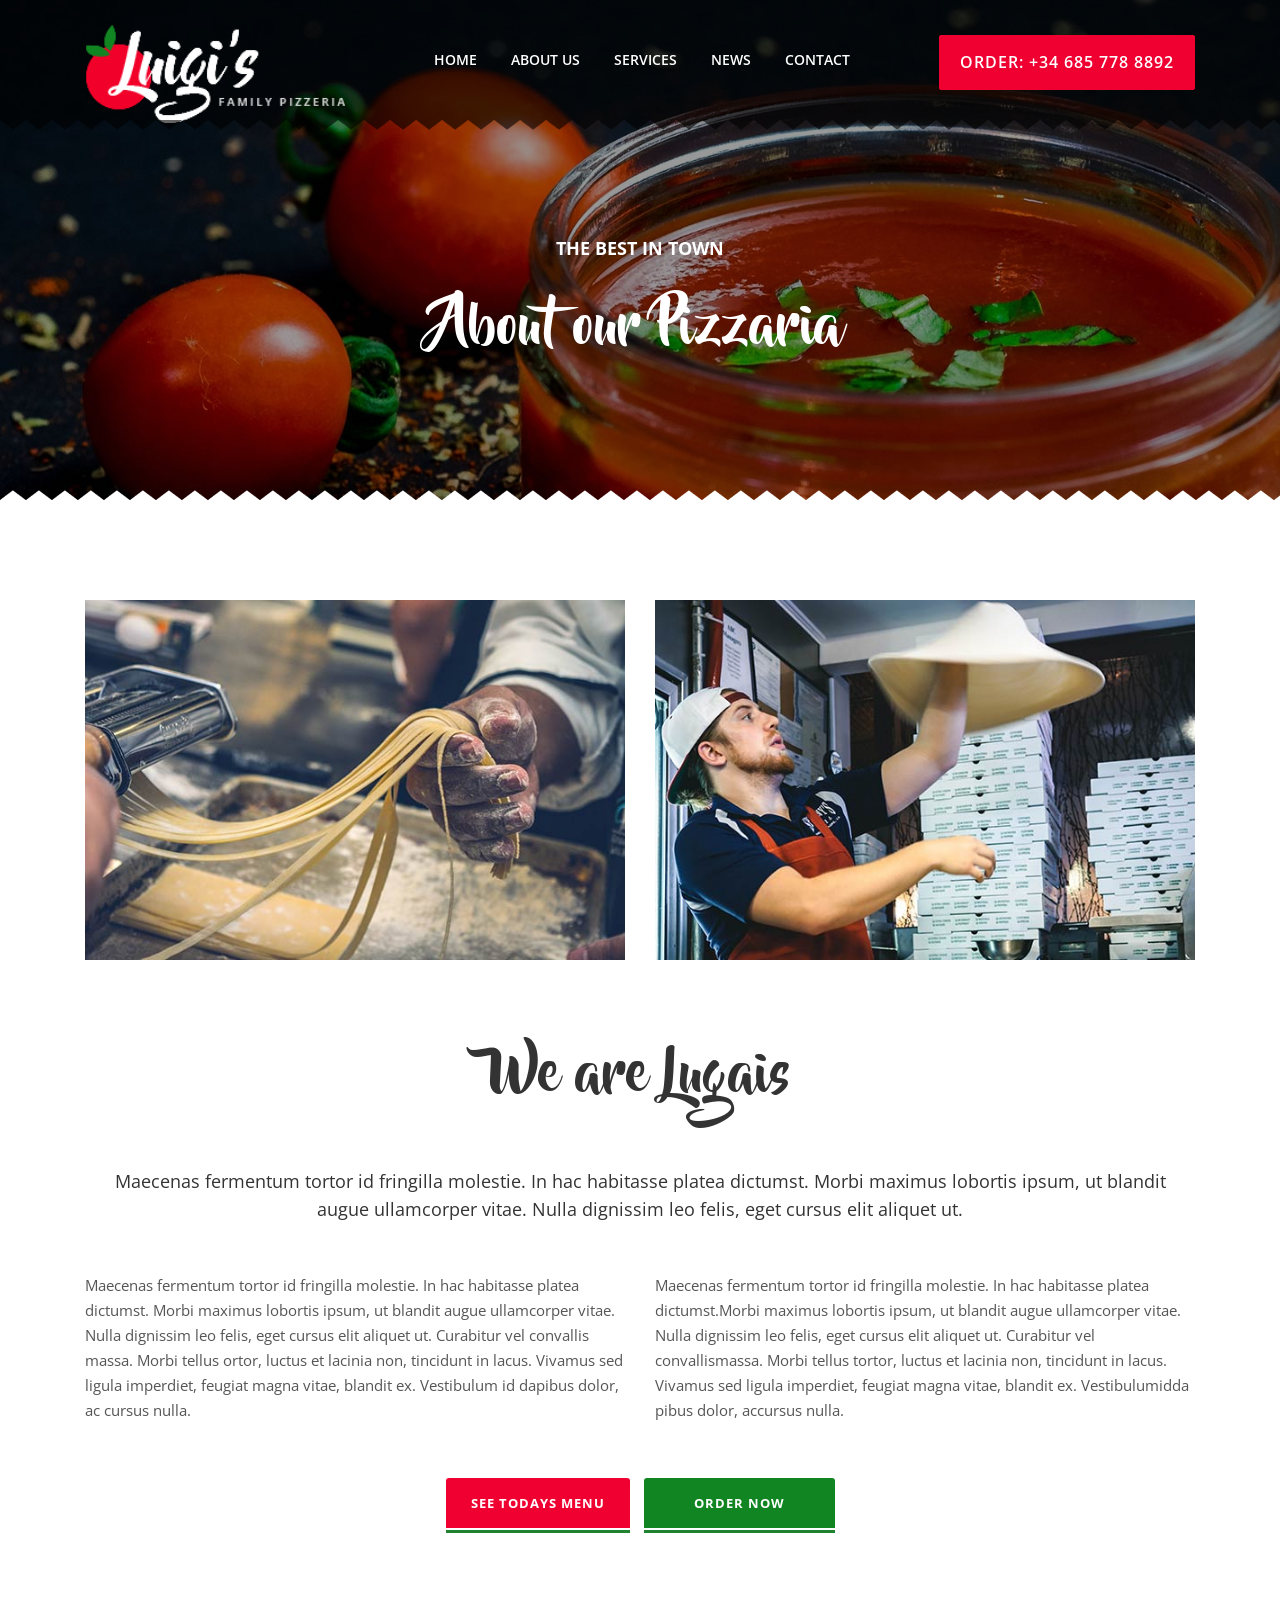
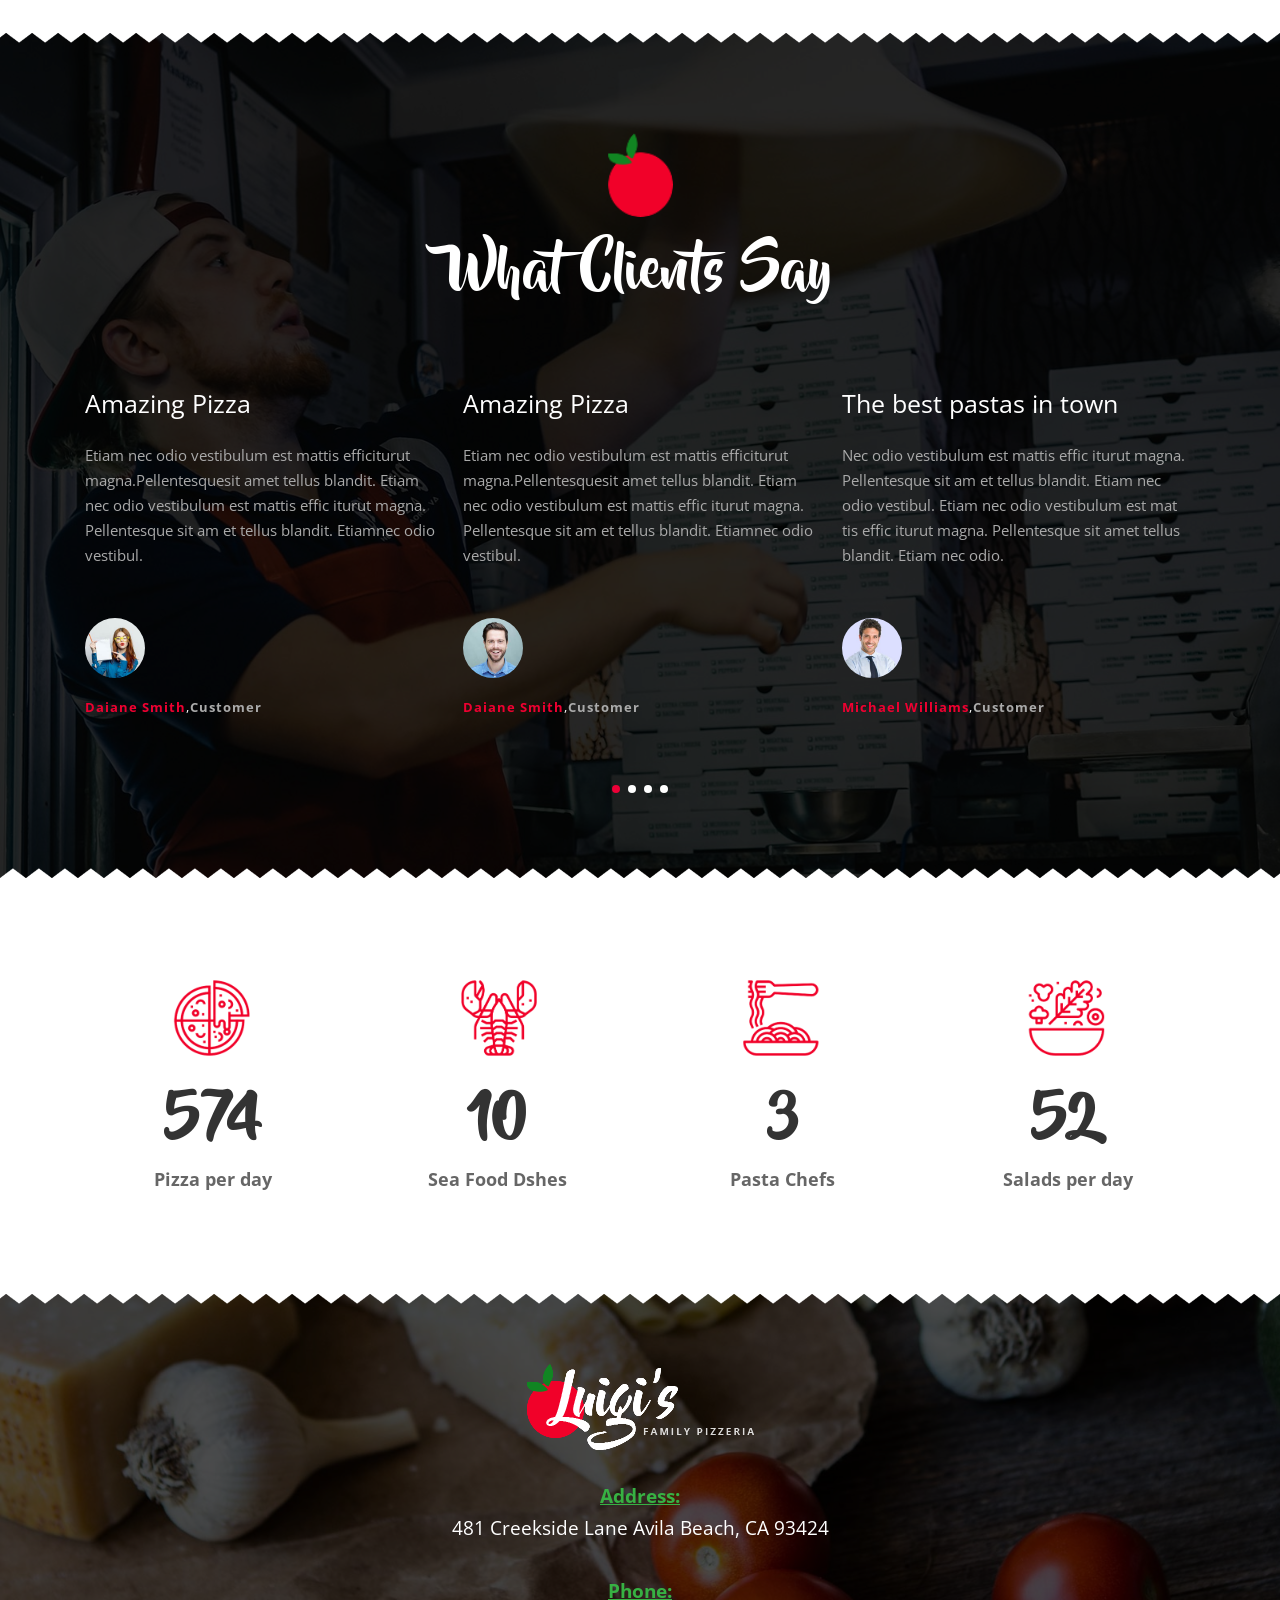
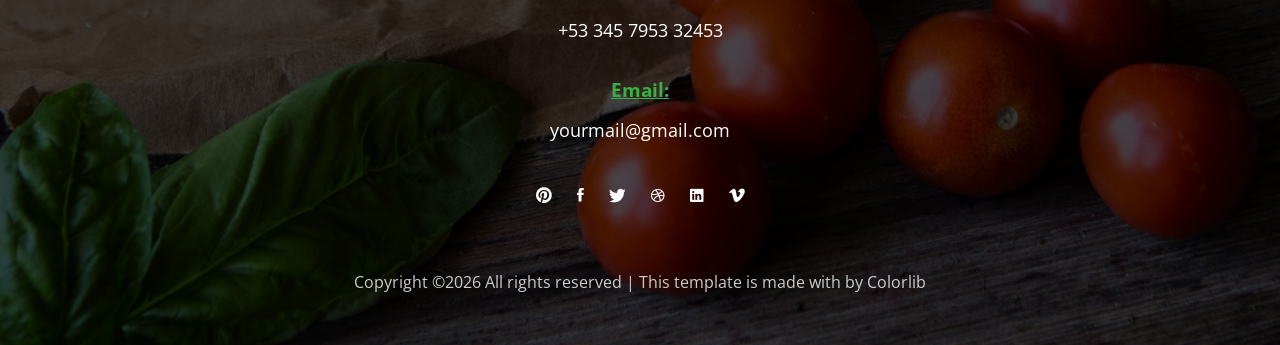
==== 02_about_us.html @ 618c15a7 "commit first commit" ====
<!DOCTYPE html>
<html lang="en">
<head>
        <title>Luigi's</title>
        <meta http-equiv="X-UA-Compatible" content="IE=edge">
        <meta name="viewport" content="width=device-width, initial-scale=1">
        <meta charset="UTF-8">

        <!-- Font -->
        <link href="https://fonts.googleapis.com/css?family=Open+Sans:400,600" rel="stylesheet">
        <link rel="stylesheet" href="fonts/beyond_the_mountains-webfont.css" type="text/css"/>

        <!-- Stylesheets -->
        <link href="plugin-frameworks/bootstrap.min.css" rel="stylesheet">
        <link href="plugin-frameworks/swiper.css" rel="stylesheet">
        <link href="fonts/ionicons.css" rel="stylesheet">
        <link href="common/styles.css" rel="stylesheet">
</head>
<body>


<header>
        <div class="container">
                <a class="logo" href="#"><img src="images/logo-white.png" alt="Logo"></a>

                <div class="right-area">
                        <h6><a class="plr-20 color-white btn-fill-primary" href="#">ORDER: +34 685 778 8892</a></h6>
                </div><!-- right-area -->

                <a class="menu-nav-icon" data-menu="#main-menu" href="#"><i class="ion-navicon"></i></a>

                <ul class="main-menu font-mountainsre" id="main-menu">
                        <li><a href="index.html">HOME</a></li>
                        <li><a href="02_about_us.html">ABOUT US</a></li>
                        <li><a href="03_menu.html">SERVICES</a></li>
                        <li><a href="04_blog.html">NEWS</a></li>
                        <li><a href="05_contact.html">CONTACT</a></li>
                </ul>

                <div class="clearfix"></div>
        </div><!-- container -->
</header>


<section class="bg-4 h-500x main-slider pos-relative">
        <div class="triangle-up pos-bottom"></div>
        <div class="container h-100">
                <div class="dplay-tbl">
                        <div class="dplay-tbl-cell center-text color-white pt-90">
                                <h5><b>THE BEST IN TOWN</b></h5>
                                <h2 class="mt-30 mb-15">About our Pizzaria</h2>
                        </div><!-- dplay-tbl-cell -->
                </div><!-- dplay-tbl -->
        </div><!-- container -->
</section>


<section class="story-area left-text center-sm-text">
        <div class="container">

                <div class="row">
                        <div class="col-md-6"><img class="mb-30" src="images/about-1-600x400.jpg" alt=""></div>
                        <div class="col-md-6"><img class="mb-30" src="images/about-2-600x400.jpg" alt=""></div>
                        <div class="col-md-12">
                                <div class="mt-50 mt-sm-30 mb-50 mb-sm-30 center-text"> <h2>We are Lugais</h2> </div>

                                <h5 class="center-text mb-50 mb-sm-30 plr-25">Maecenas fermentum tortor id
                                        fringilla molestie. In  hac habitasse platea dictumst. Morbi maximus lobortis
                                        ipsum, ut blandit augue ullamcorper vitae.  Nulla dignissim leo felis, eget
                                        cursus elit aliquet ut.</h5>
                        </div>
                        <div class="col-md-6">
                                <p class="mb-15">Maecenas fermentum tortor id fringilla molestie. In hac habitasse platea dictumst.  Morbi maximus
                                        lobortis ipsum, ut blandit augue ullamcorper vitae. Nulla dignissim leo felis, eget cursus elit aliquet ut. Curabitur vel convallis
                                        massa. Morbi tellus ortor, luctus et lacinia non, tincidunt in lacus.
                                        Vivamus sed ligula imperdiet, feugiat magna vitae, blandit ex. Vestibulum id dapibus dolor, ac cursus nulla. </p>
                        </div><!-- col-md-6 -->

                        <div class="col-md-6">
                                <p class="mb-15">Maecenas fermentum tortor id fringilla molestie. In hac habitasse
                                        platea
                                        dictumst.Morbi maximus lobortis ipsum, ut blandit augue ullamcorper vitae.
                                        Nulla dignissim leo felis, eget cursus elit aliquet ut. Curabitur vel
                                        convallismassa. Morbi tellus tortor, luctus et lacinia non, tincidunt in lacus.
                                        Vivamus sed ligula imperdiet, feugiat magna vitae, blandit ex. Vestibulumidda
                                        pibus dolor, accursus nulla. </p>
                        </div><!-- col-md-6 -->
                </div><!-- row -->

                <h6 class="center-text mt-40 mt-sm-30 mb-20">
                        <a href="#" class="btn-primaryc plr-25 mb-10 mlr-5"><b>SEE TODAYS MENU</b></a>
                        <a href="#" class="btn-primaryc secondary plr-50 mlr-5 mb-10"><b>ORDER NOW</b></a>
                </h6>

        </div><!-- container -->
</section>


<section class="story-area bg-seller color-white pos-relative">
        <div class="pos-bottom triangle-up"></div>
        <div class="pos-top triangle-bottom"></div>
        <div class="container">
                <div class="heading">
                        <img class="heading-img" src="images/heading_logo.png" alt="">
                        <h2>What Clients Say</h2>
                </div>

                <div class="swiper-container" data-slide-effect="slide" data-autoheight="false" data-swiper-speed="500" data-swiper-margin="25" data-swiper-slides-per-view="3"
                     data-swiper-breakpoints="true" data-scrollbar="true" data-swiper-loop="true" data-swpr-responsive="[1, 2, 2, 2]">

                        <div class="swiper-wrapper pb-90 pb-sm-60 left-text center-sm-text">
                                <div class="swiper-slide">
                                        <h4>Amazing Pizza</h4>
                                        <p class="color-ash mb-50 mb-sm-30 mt-20">Etiam nec odio vestibulum est mattis
                                                efficiturut magna.Pellentesquesit amet tellus blandit. Etiam nec odio
                                                vestibulum est mattis
                                                effic iturut magna. Pellentesque sit am et tellus blandit. Etiamnec odio
                                                vestibul. </p>
                                        <img class="circle-60 mb-20 " src="images/quoto-1-200x200.jpg" alt="">
                                        <h6><b class="color-primary">Daiane Smith</b>,<b class="color-ash">Customer</b>
                                        </h6>
                                </div><!-- swiper-slide -->

                                <div class="swiper-slide">
                                        <h4>Amazing Pizza</h4>
                                        <p class="color-ash mb-50 mb-sm-30 mt-20">Etiam nec odio vestibulum est mattis
                                                efficiturut magna.Pellentesquesit amet tellus blandit. Etiam nec
                                                odio vestibulum est mattis
                                                effic iturut magna. Pellentesque sit am et tellus blandit.
                                                Etiamnec odio vestibul. </p>
                                        <img class="circle-60 mb-20" src="images/quoto-2-200x200.jpg" alt="">
                                        <h6><b class="color-primary">Daiane Smith</b>,<b class="color-ash">Customer</b>
                                        </h6>
                                </div><!-- swiper-slide -->

                                <div class="swiper-slide">
                                        <h4>The best pastas in town</h4>
                                        <p class="color-ash mb-50 mb-sm-30 mt-20">Nec odio vestibulum est mattis
                                                effic iturut
                                                magna. Pellentesque sit am et tellus blandit.
                                                Etiam nec odio vestibul. Etiam nec odio vestibulum est mat tis effic
                                                iturut magna. Pellentesque sit amet tellus blandit. Etiam nec odio. </p>
                                        <img class="circle-60 mb-20" src="images/quoto-3-200x200.jpg"
                                             alt="">
                                        <h6><b class="color-primary">Michael Williams</b>,<b
                                                class="color-ash">Customer</b></h6>
                                </div><!-- swiper-slide -->

                                <div class="swiper-slide">
                                        <h4>We love it there</h4>
                                        <p class="color-ash mb-50 mb-sm-30 mt-20">Retiam nec odio vestibulum est
                                                mattis effic iturut magna. Pellentesque sit amet tellus blandit. Etiam nec odio vestibulum est
                                                mattis effic iturut magna. Pellentesque sit am et tellus blandit. Etiam nec odio vestibul. </p>
                                        <img class="circle-60 mb-20"
                                             src="images/quoto-1-200x200.jpg" alt="">
                                        <h6><b class="color-primary">Shawn Gaines</b>,<b class="color-ash">Customer</b>
                                        </h6>
                                </div><!-- swiper-slide -->
                        </div><!-- swiper-wrapper -->

                        <div class="swiper-pagination"></div>
                </div><!-- swiper-container -->
        </div><!-- container -->
</section>

<section class="counter-section section center-text" id="counter">
        <div class="container">
                <div class="row">
                        <div class="col-sm-6 col-md-3">
                                <div class="mb-30 ">
                                        <i class="mlr-auto mb-30  icon-gradient icon-pizza"></i>
                                        <h2><b><span class="counter-value" data-duration="400" data-count="574">0</span></b>
                                        </h2>
                                        <h5 class="semi-black"><b>Pizza per day</b></h5>
                                </div><!-- margin-b-30 -->
                        </div><!-- col-md-3-->

                        <div class="col-sm-6 col-md-3">
                                <div class="mb-30">
                                        <i class="mlr-auto mb-30 icon-gradient icon-sea-food"></i>
                                        <h2><b><span class="counter-value" data-duration="1400" data-count="14">0</span></b>
                                        </h2>
                                        <h5 class="semi-black"><b>Sea Food Dshes</b></h5>
                                </div><!-- margin-b-30 -->
                        </div><!-- col-md-3-->

                        <div class="col-sm-6 col-md-3">
                                <div class="mb-30">
                                        <i class="mlr-auto mb-30 icon-gradient icon-pasta"></i>
                                        <h2><b><span class="counter-value" data-duration="300"
                                                     data-count="3">0</span></b></h2>
                                        <h5 class="semi-black"><b>Pasta Chefs</b></h5>
                                </div><!-- margin-b-30 -->
                        </div><!-- col-md-3-->

                        <div class="col-sm-6 col-md-3">
                                <div class="mb-30">
                                        <i class="mlr-auto mb-30 icon-gradient icon-salad"></i>
                                        <h2><b><span class="counter-value" data-duration="1000" data-count="52">0</span></b>
                                        </h2>
                                        <h5 class="semi-black"><b>Salads per day</b></h5>
                                </div><!-- margin-b-30 -->
                        </div><!-- col-md-3-->

                </div><!-- row-->
        </div><!-- container-->
</section><!-- counter-section-->


<footer class="pb-50  pt-70 pos-relative">
        <div class="pos-top triangle-bottom"></div>
        <div class="container-fluid">
                <a href="index.html"><img src="images/logo-white.png" alt="Logo"></a>

                <div class="pt-30">
                        <p class="underline-secondary"><b>Address:</b></p>
                        <p>481 Creekside Lane Avila Beach, CA 93424 </p>
                </div>

                <div class="pt-30">
                        <p class="underline-secondary mb-10"><b>Phone:</b></p>
                        <a href="tel:+53 345 7953 32453 ">+53 345 7953 32453 </a>
                </div>

                <div class="pt-30">
                        <p class="underline-secondary mb-10"><b>Email:</b></p>
                        <a href="mailto:yourmail@gmail.com"> yourmail@gmail.com</a>
                </div>

                <ul class="icon mt-30">
                        <li><a href="#"><i class="ion-social-pinterest"></i></a></li>
                        <li><a href="#"><i class="ion-social-facebook"></i></a></li>
                        <li><a href="#"><i class="ion-social-twitter"></i></a></li>
                        <li><a href="#"><i class="ion-social-dribbble-outline"></i></a></li>
                        <li><a href="#"><i class="ion-social-linkedin"></i></a></li>
                        <li><a href="#"><i class="ion-social-vimeo"></i></a></li>
                </ul>

                <p class="color-light font-9 mt-50 mt-sm-30"><!-- Link back to Colorlib can't be removed. Template is licensed under CC BY 3.0. -->
Copyright &copy;<script>document.write(new Date().getFullYear());</script> All rights reserved | This template is made with <i class="fa fa-heart-o" aria-hidden="true"></i> by <a href="https://colorlib.com" target="_blank">Colorlib</a>
<!-- Link back to Colorlib can't be removed. Template is licensed under CC BY 3.0. --></p>
        </div><!-- container -->
</footer>

<!-- SCIPTS -->
<script src="plugin-frameworks/jquery-3.2.1.min.js"></script>
<script src="plugin-frameworks/bootstrap.min.js"></script>
<script src="plugin-frameworks/swiper.js"></script>
<script src="common/scripts.js"></script>
</body>
</html>
---- fonts/beyond_the_mountains-webfont.css ----
/*! Generated by Font Squirrel (https://www.fontsquirrel.com) on August 7, 2018 */



@font-face {
    font-family: 'beyond_the_mountainsregular';
    src: url('beyond_the_mountains-webfont.woff2') format('woff2'),
         url('beyond_the_mountains-webfont.woff') format('woff');
    font-weight: normal;
    font-style: normal;

}
---- common/styles.css ----
/*
====================================================

* 	[Master Stylesheet]

	Theme Name :
	Version    :
	Author     :
	Author URI :

====================================================

	TOC

	1. PRIMARY STYLES
	2. COMMONS FOR PAGE DESIGN
	3. HEADER
	4. INTRO SECTION
	5. PORFOLIO SECTION
	6. ABOUT SECTION
	7. EXPERIENCE SECTION
	8. EDUCATION SECTION
	9. COUNTER SECTION
	10. FOOTER

====================================================


/* ---------------------------------
1. PRIMARY STYLES
--------------------------------- */

html { font-size: 100%; overflow-x: hidden; width: 100%; margin: 0px; padding: 0px; touch-action: manipulation;}

body { font-size: 14px; font-family: 'Open Sans', sans-serif; width: 100%; height: 100%; margin: 0; font-weight: 400; -webkit-font-smoothing: antialiased;
        -moz-osx-font-smoothing: grayscale; word-wrap: break-word; overflow-x: hidden; color: #333; }

h1, h2, h3, h4, h5, h6, p, a, ul, span, li, img, inpot, button { margin: 0; padding: 0; }

h1, h2, h3, h4, h5, h6 { line-height: 1.5; font-weight: inherit; }

h1, h2, h3, .font-beyond { font-family: 'beyond_the_mountainsregular', sans-serif; }

p { line-height: 1.7; font-size: 1.05em; font-weight: 400; color: #555; }

h1 { font-size: 7.5em; line-height: 1.4; }

h2 { font-size: 4em; line-height: 1.4; }

h3 { font-size: 3em; }

h4 {   font-size: 1.8em; }

h5 { font-size: 1.3em; }

h6 {  font-size: .95em; letter-spacing: 1px; }

a, button { display: inline-block; text-decoration: none; color: inherit; line-height: 1.3; -webkit-transition: all .25s ease-in-out; transition: all .25s ease-in-out;}

a:focus, a:active, a:hover,
button:focus, button:active, button:hover,
a b.light-color:hover { text-decoration: none; color: #EF0031;}

b {  font-weight: 700; }

img { width: 100%;}

li { list-style: none; display: inline-block; line-height: 1.6; font-size: .9em; }

span { display: inline-block; }

button { outline: 0; border: 0; background: none; cursor: pointer; }

.icon { font-size: 1.1em;display: inline-block;line-height: inherit; }

[class^="icon-"]:before, [class*=" icon-"]:before { line-height: inherit; }

b.max-bold { font-weight: 700; }

input:focus,
textarea:focus { outline-color: #EF0031; }

::placeholder { color: #aaa; font-weight: 700; }

:-ms-input-placeholder { color: #aaa; font-weight: 700; }

:-ms-input-placeholder { color: #aaa; font-weight: 700; }

.card { border-radius: 0px; border: 0px; background: none; box-shadow: none; }

.card .bg-white {
        height: 100%;
        border-radius: 2px;
        box-shadow: 1px 1px 20px -10px rgba(0, 0, 0, .3);
}

.card i { font-size: 1.2em;}



/* RESPONSIVE */

@media only screen and (max-width: 1200px) {

        h1 { font-size: 6em; }
}

@media only screen and (max-width: 767px) {

        p {  line-height: 1.4;  }

        h1 { font-size: 4em;  }

        h2 { font-size: 3em; }
}

@media only screen and (max-width: 575px) {

        body {  font-size: 13px;  }

        h1 {   font-size: 3em;  }

        h2 { font-size: 2.5em; }
}


/* ---------------------------------
3. HEADER
--------------------------------- */

header {
        position: absolute;
        top: 0;
        left: 0;
        right: 0;
        text-align: center;
        z-index: 1000;
        padding: 25px 0;
        font-weight: 600;
        color: #fff;
}

header:after {
        content: '';
        height: 10px;
        position: absolute;
        bottom: -10px;
        left: 0;
        right: 0;
        background: url(../images/triangle_bg_black.png) repeat-x;
        background-size: 26px 10px;
        opacity: .6;
}

header:before {
        content: '';
        position: absolute;
        top: 0;
        bottom: 0px;
        left: 0;
        right: 0;
        background: #000;
        z-index: -1;
        opacity: .6;
}

header i {
        font-size: 1.1em;
}

/* BOTTOM HEADER */

header:after {
        content: '';
        clear: both;
}

header .logo {
        float: left;
        height: 70px;
}

header .logo img {
        height: 140%;
        width: auto;
}

header ul.main-menu > li > a {
        height: 100%;
        line-height: 70px;
        padding: 0px 15px;
}

/* SEARCH AREA */

header .right-area {
        float: right;
        height: 100%;
        height: 70px;
        padding: 10px 0;
        position: relative;
        font-size: 1.2em;
}

/* HAMBURGER ICON */

header .menu-nav-icon {
        display: inline-block;
        font-size: 30px;
        line-height: 60px;
        display: none;
        cursor: pointer;
        color: #fff;
}

/* DROPDOWN MENU STYLING */

header .main-menu {
        font-size: 1.1em;
}

header .main-menu li.drop-down {
        position: relative;
        text-align: left;
}

header .main-menu li.drop-down > ul.drop-down-menu {
        display: none;
        position: absolute;
        top: 70px;
        left: 0;
        min-width: 180px;
        box-shadow: 0px 3px 10px rgba(0, 0, 0, .3);
        background: #fff;
        color: #111;
}

header .main-menu li.drop-down > ul.drop-down-menu li {
        display: block;
        border-top: 1px solid #ddd;
}

header .main-menu li.drop-down > ul.drop-down-menu li > a {
        display: block;
        padding: 17px 20px;
}

header .main-menu i {
        margin-left: 10px;
}

/* DROPDOWN HOVER */

header .main-menu li.drop-down a.mouseover + ul.drop-down-menu {
        display: block;
        animation: full-opacity-anim .2s forwards;
}

@keyframes full-opacity-anim {
        0% {
                opacity: 0;
        }
        100% {
                opacity: 1;
        }
}

/* RESPONSIVE */

@media only screen and (max-width: 1200px) {

}

@media only screen and (max-width: 992px) {

        header {
                font-size: 1em;
        }

        header .logo {
                height: 60px;
        }

        header ul.main-menu > li > a {
                padding: 0 5px;
                line-height: 60px;
        }

        /* SEARCH AREA */
        header .right-area {
                height: 60px;
        }

}

@media only screen and (max-width: 767px) {

        header { color: #111; }

        header .right-area { color: #fff; }

        /* MAIN MENU */

        header .main-menu { display: none; position: absolute; top: 110px; left: 0; right: 0; float: none; opacity: 0; z-index: 1; height: auto; text-align: left; background: #fff; }

        header .main-menu.visible-menu { display: block; box-shadow: 0 4px 20px -10px rgba(0, 0, 0, .4); animation: full-opacity-anim .2s forwards ease; }

        @keyframes full-opacity-anim {  100% { opacity: 1; }  }

        header .main-menu > li { display: block; }

        header ul.main-menu > li > a { display: block; height: auto; line-height: 1; padding: 15px; border-top: 1px solid #eee; }

        /* HAMBURGER ICON */

        header .menu-nav-icon { display: block; }

        /* DROPDOWN  */

        header .main-menu li.drop-down > ul.drop-down-menu { position: static; box-shadow: none; }

        header .main-menu li.drop-down > ul.drop-down-menu li { border-top: 1px solid #eee; }

        header .main-menu li.drop-down > ul.drop-down-inner li:first-child { border-top: 1px solid #ddd; }

        /* DROPDOWN HOVER */

        header .main-menu li.drop-down > ul.drop-down-menu li a { padding-left: 25px; }

        header .main-menu li.drop-down > ul.drop-down-inner li a { padding-left: 35px; }
}

@media only screen and (max-width: 575px) {

        header { padding: 15px 0 25px; }

        header .right-area { width: 100%; float: none; clear: both; border-top: 1px solid rgba(255, 255, 255, .2); border-left: 0; }

        header ul.main-menu > li > a { padding: 15px; }

        header .logo { margin-bottom: 15px; }

        /* HAMBURGER ICON */

        .menu-nav-icon { position: absolute; top: 15px; right: 0; padding: 0 20px; }

        header .right-area { padding-top: 15px; }

        header .main-menu { top: 90px; }
}

@media only screen and (max-width: 359px) {

        header .heading-wrapper { padding: 30px 20px 20px; }

        header .info .icon { font-size: 25px; }

        header .info .right-area { margin-left: 35px; }
}


/* ---------------------------------
2. SLIDER
--------------------------------- */

.main-slider{ position: relative; z-index: 1; }

.main-slider:after{content: ''; position: absolute; top: 0; left: 0; right: 0; bottom: 0; z-index: -1; background: rgba(0,0,0,.4); }

.triangle-bottom{
        position: relative;
}

.triangle-bottom:after {
        content: '';
        height: 10px;
        position: absolute;
        top: 0px;
        left: 0;
        right: 0;
        background: url(../images/triangle_bg.png) repeat-x;
        background-size: 26px 10px;
        transform: rotate(180deg); -webkit-transform: rotate(180deg);
}

.triangle-up:after {
        content: '';
        height: 10px;
        position: absolute;
        bottom: 0px;
        left: 0;
        right: 0;
        background: url(../images/triangle_bg.png) repeat-x;
        background-size: 26px 10px;
}
.pos-top{ position: absolute; top: 0; left: 0; right: 0;  }
.pos-bottom{ position: absolute; bottom: 0; left: 0; right: 0; }


/* ---------------------------------
3. COMMON FOR CURRENT
--------------------------------- */

section {
        padding: 100px 0 70px;
}

.heading {
        position: relative;
        text-align: center;
        margin-bottom: 70px;
}

.heading-img {
        height: auto;
        width: 40px;
        margin-bottom: 20px;
}

.story-area {
        position: relative;
        background: #fff;
}

.story-bg {
        position: absolute;
        top: 50%;
        bottom: 0;
        opacity: .6;
        width: 200px;
        -webkit-transform: translate(0, -50%);
        transform: translate(0, -50%);
}

.story-bg.left { left: 0; }

.story-bg.right { right: 0;}

/* RESPONSIVE */

@media only screen and (max-width: 992px) {

        .story-bg { width: 200px;  }

        section { padding: 70px 0 40px;  }

        .heading { margin-bottom: 60px;  }
}
@media only screen and (max-width:767px) {

        .story-bg { width: 200px;  }

        section { padding: 60px 0 30px;  }

        .heading { margin-bottom: 50px;  }
}

@media only screen and (max-width: 576px) {

        .heading { margin-bottom: 40px;  }
}


/* ---------------------------------
3. COMMONS FOR PAGE DESIGN
--------------------------------- */

/*ICONS*/

.icon-gradient{ display: block; height: 80px; width: 80px;  background: url(../images/icons.png) no-repeat; background-size: cover; background-position: 0; }

.icon-gradient.icon-pizza{ background-position: 0 0; }
.icon-gradient.icon-sea-food{ background-position: -239px 0; }
.icon-gradient.icon-pasta{ background-position:-159px 0; }
.icon-gradient.icon-salad{ background-position: -79px 0; }


.icon-box{ display: block; height: 50px; width: 50px;  background: url(../images/icon-boxes.png) no-repeat; background-size: cover; background-position: 0; }

.icon-box.icon-pizza{ background-position: 0 0; }
.icon-box.icon-ingradient{ background-position: -49px 0; }
.icon-box.icon-cshef{ background-position: -99px 0; }


/*RESPONSIVE*/

@media only screen and (max-width: 992px) {

        .icon-gradient{  height: 70px; width: 70px;  }

        .icon-gradient.icon-sea-food{ background-position: -209px 0; }

        .icon-gradient.icon-pasta{ background-position: -139px 0; }

        .icon-gradient.icon-salad{ background-position: -69px 0; }
}

@media only screen and (max-width:767px) {

        .icon-gradient{  height: 60px; width: 60px;  }

        .icon-gradient.icon-sea-food{ background-position:  -179px 0; }

        .icon-gradient.icon-pasta{ background-position: -119px 0; }

        .icon-gradient.icon-salad{ background-position: -59px 0; }
}

@media only screen and (max-width: 576px) {

        .icon-gradient{  height: 50px; width: 50px;  }

        .icon-gradient.icon-sea-food{ background-position:  -149px 0; }

        .icon-gradient.icon-pasta{ background-position: -99px 0; }

        .icon-gradient.icon-salad{ background-position: -49px 0; }
}

/*SWIPER*/

.swiper-pagination-bullet{ background: #FFFFFF; opacity: 1;  }

.swiper-pagination-bullet-active{ background: #ED0037; }

.dplay-tbl {  display: table;  height: 100%; width: 100%;}

.dplay-tbl-cell {display: table-cell; vertical-align: middle; }

.oflow-hidden { overflow: hidden; }

.oflow-visible { overflow: visible; }

.dplay-none { display: none; }

.dplay-block { display: block; }

.dplay-inl-block { display: inline-block; }

.opacty-1 {  opacity: .1; }

.opacty-2 { opacity: .2; }

.opacty-3 { opacity: .3; }

.opacty-4 { opacity: .4; }

.opacty-5 { opacity: .5; }

.opacty-6 {  opacity: .6; }

.opacty-7 { opacity: .7; }


/*RESPOSNSIVE*/

@media only screen and (max-width:992px) {

        .dplay-md-none{ display: none; }
}

@media only screen and (max-width:767px) {

        .dplay-sm-none{ display: none; }
}



/* POSITION */

.pos-relative { position: relative; z-index: 1; }

.abs { position: absolute;z-index: 1; }

.abs-tlr { position: absolute; top: 0; left: 0; right: 0; z-index: 1; }

.abs-tlr-30 { position: absolute; top: 30px; left: 30px; right: 30px; z-index: 1; }

.abs-blr { position: absolute; bottom: 0; left: 0; right: 0; z-index: 1; }

.abs-tl { position: absolute; top: 0; left: 0; z-index: 1; }

.abs-bl { position: absolute; bottom: 0; left: 0; z-index: 1; }

.abs-tbl { position: absolute; top: 0; bottom: 0; left: 0; z-index: 1; }

.abs-br { position: absolute; bottom: 0; right: 0; z-index: 1; }

.abs-tbr { position: absolute; top: 0; bottom: 0; right: 0; z-index: 1; }

.abs-tblr { position: absolute; top: 0; bottom: 0; left: 0; right: 0; z-index: 1; }

.abs-center { position: absolute; top: 50%; left: 50%; z-index: 1; -webkit-transform: translate(-50%, -50%); transform: translate(-50%, -50%); }

.z--1 { z-index: -1; }

.z-1 { z-index: 1; }

.z-10 { z-index: 10; }


/* ALIGNMENT */

.float-left {float: left !important;}

.float-right { float: right !important;}

.center-text { text-align: center!important; }

.left-text { text-align: left !important; }

.right-text { text-align: right !important;}

@media only screen and (max-width: 767px) {

        .center-sm-text{ text-align: center!important; }

        .left-sm-text { text-align: left !important;}
}

/* LINE HEIGHT */

.lh-1 { line-height: 1; }

.lh-1-1 { line-height: 1.1;}

.lh-1-2 { line-height: 1.2;}

.lh-1-3 { line-height: 1.3;}

.lh-1-4 { line-height: 1.4;}

.lh-30 { line-height: 30px;}

.lh-35 { line-height: 35px;}

.lh-40 { line-height: 40px;}

.lh-50 { line-height: 50px;}

.lh-60 { line-height: 60px;}

.lh-70 { line-height: 70px;}


/* FONTS */

.font-5 { font-size: .5em; }

.font-6 { font-size: .6em; }

.font-7 { font-size: .7em; }

.font-75 { font-size: .75em; }

.font-8 { font-size: .8em; }

.font-85 { font-size: .85em; }

.font-9 { font-size: .9em; }

.font-11 {  font-size: 1.1em; }

.font-12 { font-size: 1.2em; }

.font-13 { font-size: 1.3em; }

.font-14 { font-size: 1.4em; }

.font-15 { font-size: 1.5em; }

.font-16{ font-size: 1.6em; }

.font-17 { font-size: 1.7em; }

.font-18 { font-size: 1.8em; }

.font-20 { font-size: 2em; }

.font-23{  font-size: 2.3em; }

.font-25{  font-size: 2.5em; }

.font-30{  font-size: 3em; }

.font-40{  font-size: 4em; }


/* RESPONSIVE */

@media only screen and (max-width: 1200px) {

        .dplay-lg-none { display: none; }
}

@media only screen and (max-width: 992px) {

}

@media only screen and (max-width: 767px) {

        .float-sm-none { float: none !important; }

        .center-sm-text { text-align: center !important; }

        .pos-sm-static { position: static; }

        .font-sm-13 { font-size: 1.3em; }

        .font-sm-15 { font-size: 1.5em; }

        .font-sm-20 { font-size: 2em; }
}

@media only screen and (max-width: 575px) {

        .pos-xs-relative { position: relative; z-index: 1; }

        .pos-xs-static { position: static; z-index: 1; }

        .dplay-xs-block { display: block; }

        .text-xs-center { text-align: center; }
}

/* COLOR */

.color-white {
        color: #fff !important;
}

.color-green {
        color: #36D98A;
}

.color-ash {
        color: #aaa;
}

.color-ccc {
        color: #ccc;
}

.color-grey {
        color: #ccc;
}

.color-primary {
        color: #EF0031;
}

.color-black { color: #111; }

.color-semi-black { color: #555; }

.color-lt-black { color: #888; }

.color-facebook {
        color: #365B99;
}

.color-twitter {
        color: #58ADEE;
}

.color-google { color: #E14A3D; }

/* BACKGROUND COLOR*/

.bg-seller{ background: url(../images/sellers-1-1600x1600.jpg)  no-repeat; background-size: cover; position: relative; z-index: 1; }

.bg-seller:after{ content: ""; position: absolute; top: 0; left: 0; right: 0; bottom: 0; z-index: -1; background: rgba(0,0,0,.85); }

.bg-191 { background: #191919; }

.bg-primary { background: #EF0031 !important; }

.bg-2-white { background: #F2F2F2; }

.bg-1-white { background: #F8F8F8; }

.bg-black { background: #000000; }

.bg-tp-5 { background: rgba(0, 0, 0, .5); }

.bg-lite-blue{ background: #F4F8F9; }

.bg-semi-blue{ background: #dae0e1; }

.bg-trinagle-primary{ position: absolute; top: 0; left: 0; width: 100%; height: 100%; background: #EF002E;
        -wekit-transform-origin: right bottom; transform-origin: right bottom;
        -wekit-transform: translateX(50px) rotate(-55deg) scale(2); transform: translateX(50px) rotate(-55deg) scale(2); }


/* PANEL  */

.panel-area .panel-title{ padding: 15px 20px; cursor: pointer; position: relative; background: #EFF6F7; border-bottom: 3px solid #ED0037; }

.panel-area .panel-title:after{ content:''; position:absolute; top: 0; bottom: 0; left: 0; right: 0;z-index: -1; transition: all .2s; opacity: 1;  }

.panel-area .panel-desc{ max-height: 0; overflow: hidden; opacity: 0;transition: opacity .25s .1s, transform .1s; transform: scaleY(0); transform-origin: top; }

.panel-area .panel-title .icon{ float: right; font-size: .7em; margin-top: 5px; }

.panel-area .panel-title.active { background: #ED0037; }

.panel-area .panel-title a { color: #333333;  }

.panel-area .panel-title.active a { color: #FFFFFF;  }

.panel-area .panel-title.active:after{ opacity: 0; }

.panel-area .panel-title.active + .panel-desc{ opacity: 1; padding-top: 20px; max-height: 1000px; transform: scaleY(1);}

.panel-area .panel-title .icon.plus,
.panel-area .panel-title.active .icon.minus{ display: block; }

.panel-area .panel-title .icon.minus,
.panel-area .panel-title.active .icon.plus{ display: none; }


/*IMAGES*/

.ïmg-200x{ height: 200px; width: 200px; }


/*RIBBONS*/

.ribbon-cont{  display: inline-block; padding: 0px 30px 0px 20px; position: absolute; top: 35%; left: 4px; z-index: 1; line-height: 30px;  font-size: 1.07em; }

.ribbon { position: absolute;top: 0;left: 0;right: 0;bottom: 0; z-index: -1; border: 15px solid #F1002A; border-left:  0; border-right: 15px solid transparent;  width:   100%; }
.ribbon.primary{ border-color: #F1002A; border-right-color:  transparent; }
.ribbon.secondary{ border-color: #1F8330; border-right-color:  transparent;  }
.ribbon.white{ border-color: #ffffff; border-right-color:  transparent;  }


.circle-50 { height: 50px; width: 50px; border-radius: 50px; }

.circle-60 {
        height: 60px;
        width: 60px;
        border-radius: 60px;
}

.circle-70 {
        height: 70px;
        width: 70px;
        border-radius: 70px;
}

.circle-80 {
        height: 80px;
        width: 80px;
        border-radius: 80px;
}

/* BACKGROUND IMAGE */

.img-bg {
        position: absolute;
        top: 0;
        bottom: 0;
        left: 0;
        right: 0;
        z-index: -1;
}


.bg-1 { background: url(../images/slider_1_1920_1200.jpg) no-repeat center; background-size: cover; }

.bg-2 {   background: url(../images/story_bg_1.png) no-repeat center; background-size: 100%; }

.bg-3 {  background: url(../images/story_bg_2.png) no-repeat center;  background-size: 100%; }

.bg-4 {  background: url(../images/slider_2_1920_600.jpg) no-repeat center;  background-size: cover; }

.bg-5 {  background: url(../images/slider_3_1920_600.jpg) no-repeat center;  background-size: cover; }

.bg-6 {  background: url(../images/slider_4_1920_600.jpg) no-repeat center;  background-size: cover; }

.bg-7 {  background: url(../images/slider_5_1920_600.jpg) no-repeat center;  background-size: cover; }

.bg-8 {  background: url(../images/slider_6_1920_600.jpg) no-repeat center;  background-size: cover; }

.bg-grad-layer-6:after { content: ''; position: absolute; top: 0; bottom: 0; left: 0; right: 0; z-index: -1; opacity: .6;
        background: linear-gradient(to top, #000 0%, rgba(0, 0, 0, .4) 100%); }

.bg-layer-4:after { content: ''; position: absolute; top: 0; bottom: 0; left: 0; right: 0; z-index: -1; opacity: .50; background: #111; }

.bg-layer-6:after { content: ''; position: absolute; top: 0; bottom: 0; left: 0; right: 0; z-index: -1; opacity: .60; background: #111; }

.bg-layer-7:after { content: ''; position: absolute; top: 0; bottom: 0; left: 0; right: 0; z-index: -1; opacity: .7; background: #111; }

.bg-white {  background: #fff; }



/* RESPONSIVE */

@media only screen and (max-width: 767px) {

        .bg-sm-color-6 {  background: rgba(0, 0, 0, .6); }

        .bg-sm-color-7 {  background: rgba(0, 0, 0, .7); }
}

/* BORDER */

.brder-grey { border: 1px solid #ccc; }

.brder-t-grey { border-top: 1px solid #ccc; }

.brder-t-light{ border-top: 1px solid #ddd; }

.brder-r-ash-3{ border-right: 3px solid #aaa; }

.brder-r-lite-black-2{ border-right: 2px solid #777; }

.brder-lr-lite-black-2{ border-left: 2px solid #777; border-right: 2px solid #777; }

.brder-tlr-grey {
        border: 1px solid #ccc;
        border-bottom: 0;
}

.brder-blr-grey {
        border: 1px solid #ccc;
        border-top: 0;
}

.brdr-ash-1 {
        height: 1px;
        background: #aaa;
}

.brdr-grey-1 {
        height: 1px;
        background: #ddd;
}

.brdr-b-primary{ border-bottom: 2px solid #EF0031; }

.brdr-primary-2{ border: 2px solid #EF0031; }

.brdr-primary-3{ border: 3px solid #EF0031; }

.brdr-style-1{  position: absolute;left: 0; right: 0; bottom: 0; ; z-index: 1; height: 8px; }
.brdr-style-1:after{ content:''; display: block; height: 60%; background: #1F8330;  z-index: 1; }
.brdr-style-1:before{content:'';  height: 40%; display: block; background: #FFFFFF;  z-index: 1; }


/* LINK STYLING	 */

.link-brdr-btm-primary {
        position: relative;
        padding-bottom: 5px;
        -webkit-transition: all .2s;
        transition: all .2s;
}

.link-brdr-btm-primary:after {
        content: '';
        position: absolute;
        left: 0;
        right: 0;
        bottom: 0;
        height: 2px;
        background: #EF0031;
        -webkit-transition: all .2s;
        transition: all .2s;
        -webkit-transform-origin: right;
        transform-origin: right;
}

.link-brdr-btm-primary:hover {
        -webkit-transform: translateY(-1px);
        transform: translateY(-1px);
}

.link-brdr-btm-primary:hover:after {
        -webkit-transform: scale(0);
        transform: scale(0);
}

/* BUTTON STYLING */

.btn-brdr-primary { text-align: center; height: 45px; line-height: 43px; border: 1px solid #EF0031; color: #EF0031; border-radius: 2px; }

.btn-brdr-primary:hover { background: #EF0031; color: #FFFFFF; }

.btn-primaryc { position: relative; text-align: center; height: 55px; line-height: 50px; background: #EF0031; color: #fff; border-radius: 3px; z-index: 1; }

.btn-primaryc.secondary{ background: #118522; }

.btn-primaryc:after { content: ''; position: absolute; bottom: 0; left: 0; right: 0; height: 3px; background: #1F8330; z-index: -2; -webkit-transition: all .1s ease-in;
        transition: all .1s .1s ease-in; }

.btn-primaryc:before { content: ''; position: absolute; bottom: 3px; left: 0; right: 0; height: 2px; background: #FFFFFF; z-index: -1;
        -webkit-transition: all .1s  .2s ease-in; transition: all .1s  ease-in; }

.btn-primaryc:hover { color: #111 }

.btn-primaryc:hover:after { height: 100%; }

.btn-primaryc:hover:before { height: 100%;  border: 1px solid #1F8330; }

.btn-brdr-grey { text-align: center; height: 45px; line-height: 43px; border: 1px solid #ccc; border-radius: 2px; }

.btn-brdr-grey:hover {border: 1px solid #EF0031;background: #EF0031;color: #000; }

.btn-fill-primary { text-align: center; height: 55px; line-height: 53px; border: 1px solid #EF0031; background: #EF0031; border-radius: 2px; color: #FFFFFF; }

.btn-fill-primary.secondary {  height: 55px; line-height: 53px; border: 1px solid #1F8330; background: #1F8330; }

.btn-fill-primary:hover { background: none; color: #EF0031; }
.btn-fill-primary.secondary:hover { background: none; color: #1F8330; }

.btn-fill-grey { text-align: center; height: 45px; line-height: 43px; border: 1px solid #ccc; background: #ccc; border-radius: 2px; color: #111; }

.btn-fill-grey:hover { border: 1px solid #EF0031; background: none; color: #000; }

.btn-b-lg { font-size: 1em; height: 55px; line-height: 55px; }

.btn-b-md { font-size: .9em; height: 35px; line-height: 35px; }

.btn-b-sm { font-size: .9em; height: 30px; line-height: 28px; }


/* FORM INPUT STYLING */

.nwsltr-primary-1 { position: relative; }

.nwsltr-primary-1 input {
        height: 45px;
        display: block;
        width: 100%;
        padding: 0 65px 0 20px;
        border: 1px solid #EF0031;
}

.nwsltr-primary-1 button {
        position: absolute;
        top: 1px;
        bottom: 1px;
        right: 1px;
        width: 45px;
        text-align: center;
        background: #EF0031;
        color: #000;
}

.nwsltr-primary-1 button i {
        font-size: 1.3em;
}

.nwsltr-primary-1 button:hover {
        background: #000;
        color: #fff;
}

.form-block input,
.form-block textarea {
        display: block;
        width: 100%;
}

/*FORM*/

.form-style-1 textarea,
.form-style-1 input{ display: block; width: 100%; padding: 0 20px;  border: 0px; border-bottom: 3px solid transparent; background: #EFF6F7; height: 50px;
        outline: 0; -webkit-transition: all .2s ease-in;  transition: all .2s ease-in; }

.form-style-1 textarea:focus,
.form-style-1 input:focus,
.form-style-1 textarea:active,
.form-style-1 input:active{ border-bottom: 3px solid #EF0031; }

.placeholder-1 ::-webkit-input-placeholder { font-style: italic; color: #aaa; font-size: .9em;  }
.placeholder-1 ::-moz-placeholder { font-style: italic; color: #aaa; font-size: .9em; }
.placeholder-1 :-ms-input-placeholder { font-style: italic; color: #aaa; font-size: .9em;  }
.placeholder-1 :-moz-placeholder { font-style: italic; color: #aaa; font-size: .9em;  }


.form-bold input,
.form-bold textarea {
        font-weight: 700;
}

.form-plr-15 input,
.form-plr-15 textarea {
        padding: 0 15px;
}

.form-plr-20 input,
.form-plr-20 textarea {
        padding: 0 20px;
}

.form-h-35 input {
        height: 35px;
}

.form-h-40 input {
        height: 40px;
}

.form-h-45 input {
        height: 45px;
}

.form-h-50 input {
        height: 50px;
}

.form-h-55 input {
        height: 55px;
}

.form-mb-20 input,
.form-mb-20 textarea {
        margin-bottom: 20px;
}

.form-brdr-grey input,
.form-brdr-grey textarea {
        border: 1px solid #ccc;
}

.form-brdr-lite-white input,
.form-brdr-lite-white textarea {
        border: 1px solid #ddd;
}

.form-brdr-b-grey input,
.form-brdr-b-grey textarea {
        outline: 0;
        border: 0px;
        border-bottom: 1px solid #ccc;
}

.form-brdr-b-grey input:focus,
.form-brdr-b-grey textarea:focus {
        border-bottom: 1px solid #EF0031;
}

.form-brdr-b input,
.form-brdr-b textarea {
        outline: 0;
        background: none;
        border: 0;
        border-bottom: 1px solid #ccc;
}

.form-bg-white input,
.form-bg-white textarea {
        background: #fff;
        border: 1px solid #eee;
}

/* SIDED SECTION */

.sided-half { overflow: hidden; }

.sided-half .s-left { float: left; }

.sided-half .s-right { float: right; }

.sided-70 { position: relative; }

.sided-70 .s-left { position: absolute; top: 0; left: 0; height: 70px; width: 70px; }

.sided-70 .s-left.rounded img { border-radius: 70px; overflow: hidden; }

.sided-70 .s-right { min-height: 70px; }

.sided-80x { position: relative; }

.sided-80x .s-left { position: absolute; top: 0; left: 0; height: 80px; width: 80px; }

.sided-80x .s-left.rounded img { border-radius: 80px; overflow: hidden; }

.sided-80x .s-right { margin-left: 95px; min-height: 80px; }

.sided-70x { position: relative; }

.sided-70x .s-left { position: absolute; top: 0; left: 0; height: 70px; width: 70px; }

.sided-70x .s-left.rounded img { border-radius: 70px; overflow: hidden; }

.sided-70x .s-right { margin-left: 85px; min-height: 70px; }

.sided-80x .s-left .v-icn { position: absolute; top: 50%; left: 50%; margin: -15px 0 0 -15px; height: 30px; width: 30px; border-radius: 30px;
        background: rgba(255, 255, 255, .5); text-align: center; }

.sided-80x .s-left .v-icn i { line-height: 30px; text-shadow: 1px 1px 5px #000; color: #fff; }

/*SIDED 90x*/

.sided-90x { position: relative; }

.sided-90x .s-left { position: absolute; top: 0; left: 0; height: 90px; width: 90px; }

.sided-90x .s-left.rounded img { border-radius: 90px; overflow: hidden; }

.sided-90x .s-right { margin-left: 115px; min-height: 90px; }


/*SIDED 130x*/

.sided-130x { position: relative; }

.sided-130x .s-left { position: absolute; top: 0; left: 0; height: 130px; width: 130px; }

.sided-130x .s-left.rounded img { border-radius: 130px; overflow: hidden; }

.sided-130x .s-right { margin-left: 150px; min-height: 130px; }


/*SIDED 150x*/

.sided-150x { position: relative; }

.sided-150x .s-left { position: absolute; top: 0; left: 0; height: 150px; width: 150px; }

.sided-150x .s-left.rounded img { border-radius: 150px; overflow: hidden; }

.sided-150x .s-right { margin-left: 180px; min-height: 150px; }


/*SIDED 200x*/

.sided-200x { position: relative; }

.sided-200x .s-left { position: absolute; top: 0; left: 0; height: 200px; width: 200px; }

.sided-200x .s-left.rounded img { border-radius: 200px; overflow: hidden; }

.sided-200x .s-right { margin-left: 230px; min-height: 200px; }


/*SIDED 220x*/

.sided-220x { position: relative; }

.sided-220x .s-left { position: absolute; top: 0; left: 0; height: 220px; width: 220px; }

.sided-220x .s-left.rounded img { border-radius: 220px; overflow: hidden; }

.sided-220x .s-right { margin-left: 250px; min-height: 220px; }


/* RESPONSIVE */

@media only screen and (max-width: 767px) {

        .sided-220x.responsive .s-left { position: static; height: 180px; width: 180px; }

        .sided-220x.responsive .s-right { margin-left: 0px; min-height: 0px; }
}



/*SIDED 250x*/

.sided-250x { position: relative; }

.sided-250x .s-left { position: absolute; top: 0; bottom: 0; left: 0; width: 250px; overflow: hidden; }

.sided-250x .s-left img { position: absolute; top: 50%; left: 50%; width: 100%; height: auto; -webkit-transform: translate(-50%, -50%); transform: translate(-50%, -50%); }

.sided-250x .s-right { margin-left: 250px; }


/*SELECTION*/

ul.selecton{ text-align: center;  font-size: 1.2em;  }

ul.selecton li > a{ padding: 15px 30px;   }

ul.selecton li:hover a,
ul.selecton li a.active{ border-radius: 3px 3px 0 0; background: #EF0031; color: #FFFFFF;  }

.food-menu{ display: none;  }
.food-menu.active{ opacity: 0; display: block!important; animation: full-opacity-anim .3s forwards ; }

@keyframes full-opacity-anim{
        100%{ opacity: 1; }
}

/*TAB STYLE*/

.tab-style-1 a{ background: #EFF6F7; border-bottom: 3px solid #EF002E; text-align: center; color: #EF002E; }

.tab-style-1 a:hover,
.tab-style-1 a.active{ background: #EF002E; color: #ffffff;  }


/* RADIAL PROGRESSBAR */

.radial-prog-area{ padding: 20px; max-width: 250px; margin: 0 auto; text-align: center; }

.radial-progress{ position: relative; }

.radial-progress .progressbar-text{ font-size: 2.5em; font-weight: 500; color: #000!important; }

.radial-progress .progressbar-text:after{ content:'%'; }

.radial-progress .progress-title{ font-family: 'Open Sans', sans-serif;  position: absolute; top: 50%; left: 50%;transform: translate(-50%, 30px); color: #777; }



/* RESPONSIVE */

@media only screen and (max-width: 1200px) {

        .sided-250x.s-lg-height .s-left img {    width: auto;    height: 100%;}
}

@media only screen and (max-width: 778px) {

        .sided-half .sided-sm-center { float: none; text-align: center;}
}

@media only screen and (max-width: 576px) {

        .sided-xs-half .s-left { float: none; }

        .sided-xs-half .s-right {float: none; }

        .sided-80x .s-left { height: 70px; width: 70px; }

        .sided-80x .s-right { margin-left: 85px; min-height: 70px; }

        .sided-90x .s-left { height: 70px; width: 70px; }

        .sided-90x .s-right { margin-left: 85px; min-height: 70px; }

        .sided-250x { position: relative; }

        .sided-250x .s-left { position: relative; top: 0; bottom: 0; left: 0; width: 100%; height: 200px; overflow: hidden; }

        .sided-250x .s-left img,
        .sided-250x.s-lg-height .s-left img { width: 100%; height: auto; }

        .sided-250x .s-right { margin-left: 00px; }
}

/* FLOAT LEFT RIGHT	 */

.float-left-right { overflow: hidden; }

.float-left-right ul:first-child { float: left; }

.float-left-right ul:last-child { float: right; }

/* RESPONSIVE */

@media only screen and (max-width: 767px) {

        .float-left-right { text-align: center; }

        .float-left-right ul:first-child,
        .float-left-right ul:last-child { float: none; }
}

/* ACCRODIAN */

.accordian:first-child {
        border-top: 1px solid #ccc;
}

.accordian .a-title {
        padding: 15px 50px 15px 25px;
        display: block;
        position: relative;
        border: 1px solid #ccc;
        border-top: 0;
}

.accordian .a-title i {
        position: absolute;
        top: 50%;
        right: 0;
        color: #EF0031;
        width: 50px;
        text-align: center;
        -webkit-transform: translateY(-50%);
        transform: translateY(-50%);
}

.accordian .a-body {
        max-height: 0;
        overflow: hidden;
        -webkit-transition: all .2s;
        transition: all .2s;
}

.accordian .a-body.active {
        max-height: 1000px;
}

.a-body-inner {
        padding: 25px 40px 25px 25px;
        border: 1px solid #ccc;
        border-top: 0;
}

/* INDIVIDUAL STYLING */

.p-title {
        position: relative;
        padding-bottom: 20px;
        margin-bottom: 40px;
}

.p-title:after {
        content: '';
        position: absolute;
        bottom: 0;
        left: 0;
        width: 100%;
        height: 1px;
        background: #ccc;
}

.p-title:before {
        content: '';
        position: absolute;
        bottom: 0;
        left: 0;
        width: 80px;
        height: 5px;
        background: #EF0031;
        z-index: 1;
}

.quote-primary {
        padding: 10px 20px;
        border-left: 2px solid #EF0031;
}

.hot-news {
        background: #fff;
}

.swiper-scrollbar {
        border-radius: 0px;
        position: absolute;
        top: 40px;
        left: 0;
        right: 0;
        height: 3px;
        background: rgba(255, 255, 255, .5);
        z-index: 10000;
}

.swiper-scrollbar-drag {
        height: 5px;
        top: -3px;
        width: 350px !important;
        border-radius: 0px;
        background: #fff;
}

.all-scroll {
        cursor: all-scroll;
}

/* RESPONSIVE */

@media only screen and (max-width: 767px) {

        .swiper-scrollbar.resp {
                overflow: hidden;
                left: 15px;
                right: 15px;
        }

        .swiper-scrollbar-drag {
                width: 200px !important;
        }

}

.tag > li > a {
        padding: 5px 20px;
        color: #888;
        border: 1px solid #aaa;
}

.tag > li > a:hover {
        background: #111;
        color: #fff;
        border: 1px solid #111;
}



/*FOOTER*/

footer{ background: url("../images/footer_1600x800.jpg") no-repeat; background-size: cover;  position: relative;  text-align: center;z-index: 1;  font-size: 1.3em; }

.footer-bg-1{ background-image:  url("../images/footer-1.png") ; }
.footer-bg-1:after{ display: none; }

footer,
footer p{ color: #FFFFFF; }

footer:after{ content: ''; position: absolute; top:0 ;left: 0;right: 0; bottom: 0; z-index: -1;  background: rgba(0,0,0,.7); }

.underline-secondary{ color: #37B143;  text-decoration: underline;  }

ul.icon li a{ padding: 10px;  }

.color-light{ color: #cccccc; }

.semi-black{ color: #666666; }

.br-3{ border-radius: 3px;  }
.br-4{ border-radius: 4px;  }
.br-5{ border-radius: 5px;  }


/* ----------
My style
----------*/

#footerlogo {
    height: 10em;
    width: auto;
}

.heading-img {
    height: 6em;
    width: auto;
}

/* ----------
My style
----------*/

/* WIDTH/HEIGHT */

.w-auto {
        width: auto !important;
}

.h-auto {
        height: auto !important;
}

.w-10 {
        width: 10% !important;
}

.w-20 {
        width: 20% !important;
}

.w-30 {
        width: 30% !important;
}

.w-40 {
        width: 40% !important;
}

.w-45 {
        width: 45% !important;
}

.w-50 {
        width: 50% !important;
}

.w-55 {
        width: 55% !important;
}

.w-60 {
        width: 60% !important;
}

.w-70 {
        width: 70% !important;
}

.w-80 {
        width: 80% !important;
}

.w-90 {
        width: 90% !important;
}

.w-100 {
        width: 100% !important;
}

.w-1-4 {
        width: 25% !important;
}

.w-1-3 {
        width: 33.33% !important;
}

.w-2-3 {
        width: 66.666% !important;
}

.w-3-4 {
        width: 75% !important;
}

.h-10 {
        height: 10% !important;
}

.h-20 {
        height: 20% !important;
}

.h-30 {
        height: 30% !important;
}

.h-40 {
        height: 40% !important;
}

.h-50 {
        height: 50% !important;
}

.h-60 {
        height: 60% !important;
}

.h-70 {
        height: 70% !important;
}

.h-80 {
        height: 80% !important;
}

.h-90 {
        height: 90% !important;
}

.h-100 {
        height: 100% !important;
}

.h-1-4 {
        height: 25% !important;
}

.h-1-3 {
        height: 33.33% !important;
}

.h-2-3 {
        height: 66.666% !important;
}

.h-3-4 {
        height: 75% !important;
}

.h-100vh {
        height: 100vh !important;
}

.wh-50x {   height: 50px; width: 50px; }

.wh-70x {   height: 70px; width: 70px; }

.wh-100x {   height: 100px; width: 100px; }

.w-100x {   width: 100px !important; }

.w-200x {
        width: 200px !important;
}

.w-300x {
        width: 300px !important;
}

.w-400x {
        width: 400px !important;
}

.w-500x {
        width: 500px !important;
}

.w-600x {
        width: 600px !important;
}

.w-700x {
        width: 700px !important;
}

.w-800x {
        width: 800px !important;
}

.w-900x {
        width: 900px !important;
}

.h-100x {
        height: 100px !important;
}

.h-200x {
        height: 200px !important;
}

.h-300x {
        height: 300px !important;
}

.h-400x {
        height: 400px !important;
}

.h-500x {
        height: 500px !important;
}

.h-600x {
        height: 600px !important;
}

.h-700x {
        height: 700px !important;
}

.h-800x {
        height: 800px !important;
}

.h-900x {
        height: 900px !important;
}

.min-h-100x {
        min-height: 100px !important;
}

.min-h-200x {
        min-height: 200px !important;
}

.min-h-300x {
        min-height: 300px !important;
}

.min-h-350x {
        min-height: 350px !important;
}

.min-h-400x {
        min-height: 400px !important;
}

.min-h-500x {
        min-height: 500px !important;
}

.mx-w-700x {  max-width: 700px !important; }

.mx-w-600x {  max-width: 600px !important; }

.mx-w-500x {  max-width: 500px !important; }

.mx-w-400x {  max-width: 400px !important; }

.mx-w-300x {  max-width: 300px !important; }

.mx-w-200x { max-width: 200px !important; }

/*----------
RESPONSIVE 
----------*/

@media only screen and (max-width: 1200px) {

        .w-lg-auto {
                width: auto !important;
        }

        .h-lg-auto {
                height: auto !important;
        }

        .w-lg-10 {
                width: 10% !important;
        }

        .w-lg-20 {
                width: 20% !important;
        }

        .w-lg-30 {
                width: 30% !important;
        }

        .w-lg-40 {
                width: 40% !important;
        }

        .w-lg-50 {
                width: 50% !important;
        }

        .w-lg-60 {
                width: 60% !important;
        }

        .w-lg-70 {
                width: 70% !important;
        }

        .w-lg-80 {
                width: 80% !important;
        }

        .w-lg-90 {
                width: 90% !important;
        }

        .w-lg-100 {
                width: 100% !important;
        }

        .w-lg-1-4 {
                width: 25% !important;
        }

        .w-lg-1-3 {
                width: 33.33% !important;
        }

        .w-lg-2-3 {
                width: 66.666% !important;
        }

        .w-lg-3-4 {
                width: 75% !important;
        }

        .h-lg-10 {
                height: 10% !important;
        }

        .h-lg-20 {
                height: 20% !important;
        }

        .h-lg-30 {
                height: 30% !important;
        }

        .h-lg-40 {
                height: 40% !important;
        }

        .h-lg-50 {
                height: 50% !important;
        }

        .h-lg-60 {
                height: 60% !important;
        }

        .h-lg-70 {
                height: 70% !important;
        }

        .h-lg-80 {
                height: 80% !important;
        }

        .h-lg-90 {
                height: 90% !important;
        }

        .h-lg-100 {
                height: 100% !important;
        }

        .h-lg-1-4 {
                height: 25% !important;
        }

        .h-lg-1-3 {
                height: 33.33% !important;
        }

        .h-lg-2-3 {
                height: 66.666% !important;
        }

        .h-lg-3-4 {
                height: 75% !important;
        }

        .h-lg-100vh {
                height: 100vh !important;
        }

        .wh-lg-100x {
                height: 100px !important;
                width: 100px !important;
        }

        .w-lg-100x {
                width: 100px !important;
        }

        .w-lg-200x {
                width: 200px !important;
        }

        .w-lg-300x {
                width: 300px !important;
        }

        .w-lg-400x {
                width: 400px !important;
        }

        .w-lg-500x {
                width: 500px !important;
        }

        .w-lg-600x {
                width: 600px !important;
        }

        .w-lg-700x {
                width: 700px !important;
        }

        .w-lg-800x {
                width: 800px !important;
        }

        .w-lg-900x {
                width: 900px !important;
        }

        .h-lg-100x {
                height: 100px !important;
        }

        .h-lg-200x {
                height: 200px !important;
        }

        .h-lg-300x {
                height: 300px !important;
        }

        .h-lg-350x {
                height: 350px !important;
        }

        .h-lg-400x {
                height: 400px !important;
        }

        .h-lg-500x {
                height: 500px !important;
        }

        .h-lg-600x {
                height: 600px !important;
        }

        .h-lg-700x {
                height: 700px !important;
        }

        .h-lg-800x {
                height: 800px !important;
        }

        .h-lg-900x {
                height: 900px !important;
        }

        .mx-w-lg-400x {
                max-width: 400px !important;
        }

}

@media only screen and (max-width: 992px) {

        .w-md-auto {
                width: auto !important;
        }

        .h-md-auto {
                height: auto !important;
        }

        .w-md-10 {
                width: 10% !important;
        }

        .w-md-20 {
                width: 20% !important;
        }

        .w-md-30 {
                width: 30% !important;
        }

        .w-md-40 {
                width: 40% !important;
        }

        .w-md-50 {
                width: 50% !important;
        }

        .w-md-60 {
                width: 60% !important;
        }

        .w-md-70 {
                width: 70% !important;
        }

        .w-md-80 {
                width: 80% !important;
        }

        .w-md-90 {
                width: 90% !important;
        }

        .w-md-100 {
                width: 100% !important;
        }

        .w-md-1-4 {
                width: 25% !important;
        }

        .w-md-1-3 {
                width: 33.33% !important;
        }

        .w-md-2-3 {
                width: 66.666% !important;
        }

        .w-md-3-4 {
                width: 75% !important;
        }

        .h-md-10 {
                height: 10% !important;
        }

        .h-md-20 {
                height: 20% !important;
        }

        .h-md-30 {
                height: 30% !important;
        }

        .h-md-40 {
                height: 40% !important;
        }

        .h-md-50 {
                height: 50% !important;
        }

        .h-md-60 {
                height: 60% !important;
        }

        .h-md-70 {
                height: 70% !important;
        }

        .h-md-80 {
                height: 80% !important;
        }

        .h-md-90 {
                height: 90% !important;
        }

        .h-md-100 {
                height: 100% !important;
        }

        .h-md-1-4 {
                height: 25% !important;
        }

        .h-md-1-3 {
                height: 33.33% !important;
        }

        .h-md-2-3 {
                height: 66.666% !important;
        }

        .h-md-3-4 {
                height: 75% !important;
        }

        .h-md-100vh {
                height: 100vh !important;
        }

        .wh-md-100x {
                height: 100px !important;
                width: 100px !important;
        }

        .w-md-100x {
                width: 100px !important;
        }

        .w-md-200x {
                width: 200px !important;
        }

        .w-md-300x {
                width: 300px !important;
        }

        .w-md-400x {
                width: 400px !important;
        }

        .w-md-500x {
                width: 500px !important;
        }

        .w-md-600x {
                width: 600px !important;
        }

        .w-md-700x {
                width: 700px !important;
        }

        .w-md-800x {
                width: 800px !important;
        }

        .w-md-900x {
                width: 900px !important;
        }

        .h-md-100x {
                height: 100px !important;
        }

        .h-md-200x {
                height: 200px !important;
        }

        .h-md-350x {
                height: 350px !important;
        }

        .h-md-300x {
                height: 300px !important;
        }

        .h-md-400x {
                height: 400px !important;
        }

        .h-md-500x {
                height: 500px !important;
        }

        .h-md-600x {
                height: 600px !important;
        }

        .h-md-700x {
                height: 700px !important;
        }

        .h-md-800x {
                height: 800px !important;
        }

        .h-md-900x {
                height: 900px !important;
        }

        .mx-w-md-400x {
                max-width: 400px !important;
        }

}

@media only screen and (max-width: 767px) {

        .w-sm-auto {
                width: auto !important;
        }

        .h-sm-auto {
                height: auto !important;
        }

        .w-sm-10 {
                width: 10% !important;
        }

        .w-sm-20 {
                width: 20% !important;
        }

        .w-sm-30 {
                width: 30% !important;
        }

        .w-sm-40 {
                width: 40% !important;
        }

        .w-sm-50 {
                width: 50% !important;
        }

        .w-sm-60 {
                width: 60% !important;
        }

        .w-sm-70 {
                width: 70% !important;
        }

        .w-sm-80 {
                width: 80% !important;
        }

        .w-sm-90 {
                width: 90% !important;
        }

        .w-sm-100 {
                width: 100% !important;
        }

        .w-sm-1-4 {
                width: 25% !important;
        }

        .w-sm-1-3 {
                width: 33.33% !important;
        }

        .w-sm-2-3 {
                width: 66.666% !important;
        }

        .w-sm-3-4 {
                width: 75% !important;
        }

        .h-sm-10 {
                height: 10% !important;
        }

        .h-sm-20 {
                height: 20% !important;
        }

        .h-sm-30 {
                height: 30% !important;
        }

        .h-sm-40 {
                height: 40% !important;
        }

        .h-sm-50 {
                height: 50% !important;
        }

        .h-sm-60 {
                height: 60% !important;
        }

        .h-sm-70 {
                height: 70% !important;
        }

        .h-sm-80 {
                height: 80% !important;
        }

        .h-sm-90 {
                height: 90% !important;
        }

        .h-sm-100 {
                height: 100% !important;
        }

        .h-sm-1-4 {
                height: 25% !important;
        }

        .h-sm-1-3 {
                height: 33.33% !important;
        }

        .h-sm-2-3 {
                height: 66.666% !important;
        }

        .h-sm-3-4 {
                height: 75% !important;
        }

        .h-sm-100vh {
                height: 100vh !important;
        }

        .wh-sm-100x {
                height: 100px !important;
                width: 100px !important;
        }

        .w-sm-100x {
                width: 100px !important;
        }

        .w-sm-200x {
                width: 200px !important;
        }

        .w-sm-300x {
                width: 300px !important;
        }

        .w-sm-400x {
                width: 400px !important;
        }

        .w-sm-500x {
                width: 500px !important;
        }

        .w-sm-600x {
                width: 600px !important;
        }

        .w-sm-700x {
                width: 700px !important;
        }

        .w-sm-800x {
                width: 800px !important;
        }

        .w-sm-900x {
                width: 900px !important;
        }

        .h-sm-100x {
                height: 100px !important;
        }

        .h-sm-200x {
                height: 200px !important;
        }

        .h-sm-300x {
                height: 300px !important;
        }

        .h-sm-350x {
                height: 350px !important;
        }

        .h-sm-400x {
                height: 400px !important;
        }

        .h-sm-500x {
                height: 500px !important;
        }

        .h-sm-600x {
                height: 600px !important;
        }

        .h-sm-700x {
                height: 700px !important;
        }

        .h-sm-800x {
                height: 800px !important;
        }

        .h-sm-900x {
                height: 900px !important;
        }

        .min-h-100x {
                min-height: 100px !important;
        }

        .mx-w-sm-400x {
                max-width: 400px !important;
        }

}

@media only screen and (max-width: 576px) {

        .w-xs-auto {
                width: auto !important;
        }

        .h-xs-auto {
                height: auto !important;
        }

        .w-xs-10 {
                width: 10% !important;
        }

        .w-xs-20 {
                width: 20% !important;
        }

        .w-xs-30 {
                width: 30% !important;
        }

        .w-xs-40 {
                width: 40% !important;
        }

        .w-xs-50 {
                width: 50% !important;
        }

        .w-xs-60 {
                width: 60% !important;
        }

        .w-xs-70 {
                width: 70% !important;
        }

        .w-xs-80 {
                width: 80% !important;
        }

        .w-xs-90 {
                width: 90% !important;
        }

        .w-xs-100 {
                width: 100% !important;
        }

        .w-xs-1-4 {
                width: 25% !important;
        }

        .w-xs-1-3 {
                width: 33.33% !important;
        }

        .w-xs-2-3 {
                width: 66.666% !important;
        }

        .w-xs-3-4 {
                width: 75% !important;
        }

        .h-xs-10 {
                height: 10% !important;
        }

        .h-xs-20 {
                height: 20% !important;
        }

        .h-xs-30 {
                height: 30% !important;
        }

        .h-xs-40 {
                height: 40% !important;
        }

        .h-xs-50 {
                height: 50% !important;
        }

        .h-xs-60 {
                height: 60% !important;
        }

        .h-xs-70 {
                height: 70% !important;
        }

        .h-xs-80 {
                height: 80% !important;
        }

        .h-xs-90 {
                height: 90% !important;
        }

        .h-xs-100 {
                height: 100% !important;
        }

        .h-xs-1-4 {
                height: 25% !important;
        }

        .h-xs-1-3 {
                height: 33.33% !important;
        }

        .h-xs-2-3 {
                height: 66.666% !important;
        }

        .h-xs-3-4 {
                height: 75% !important;
        }

        .h-xs-100vh {
                height: 100vh !important;
        }

        .whxsm-100x {
                height: 100px !important;
                width: 100px !important;
        }

        .w-xs-100x {
                width: 100px !important;
        }

        .w-xs-200x {
                width: 200px !important;
        }

        .w-xs-300x {
                width: 300px !important;
        }

        .w-xs-400x {
                width: 400px !important;
        }

        .w-xs-500x {
                width: 500px !important;
        }

        .w-xs-600x {
                width: 600px !important;
        }

        .w-xs-700x {
                width: 700px !important;
        }

        .w-xs-800x {
                width: 800px !important;
        }

        .w-xs-900x {
                width: 900px !important;
        }

        .h-xs-100x {
                height: 100px !important;
        }

        .h-xs-200x {
                height: 200px !important;
        }

        .h-xs-300x {
                height: 300px !important;
        }

        .h-xs-350x {
                height: 350px !important;
        }

        .h-xs-400x {
                height: 400px !important;
        }

        .h-xs-500x {
                height: 500px !important;
        }

        .h-xs-600x {
                height: 600px !important;
        }

        .h-xs-700x {
                height: 700px !important;
        }

        .h-xs-800x {
                height: 800px !important;
        }

        .h-xs-900x {
                height: 900px !important;
        }

        .mx-w-xs-400x {
                max-width: 400px !important;
        }

}

/* LIST */

.list-block > li {
        display: block;
}

.list-relative > li {
        position: relative;
}

.list-a-block > li > a {
        display: block;
}

.list-btm-border-white > li {
        border-bottom: 1px solid #fff;
}

.list-a-bg-grey > li > a {
        background: #EBEBEB;
}

.list-a-br-2 > li > a {
        border-radius: 2px;
}

.list-a-hw-radial-35 > li > a {
        height: 35px;
        width: 35px;
        border-radius: 35px;
        line-height: 35px;
}

.list-a-hvr-primary > li > a:hover {
        background: #EF0031;
        color: #fff;
}

/* MARGIN/PADDING */

.list-a-p-0 > li > a {
        padding: 0px;
}

.list-a-p-5 > li > a {
        padding: 5px;
}

.list-a-p-10 > li > a {
        padding: 10px;
}

.list-a-p-15 > li > a {
        padding: 15px;
}

.list-a-p-20 > li > a {
        padding: 20px;
}

.list-a-p-25 > li > a {
        padding: 25px;
}

.list-a-p-30 > li > a {
        padding: 30px;
}

.list-a-plr-0 > li > a {
        padding-left: 0px;
        padding-right: 0px;
}

.list-a-plr-5 > li > a {
        padding-left: 5px;
        padding-right: 5px;
}

.list-a-plr-10 > li > a {
        padding-left: 10px;
        padding-right: 10px;
}

.list-a-plr-15 > li > a {
        padding-left: 15px;
        padding-right: 15px;
}

.list-a-plr-20 > li > a {
        padding-left: 20px;
        padding-right: 20px;
}

.list-a-plr-25 > li > a {
        padding-left: 25px;
        padding-right: 25px;
}

.list-a-plr-30 > li > a {
        padding-left: 30px;
        padding-right: 30px;
}

.list-a-pr-0 > li > a {
        padding-right: 0px;
}

.list-a-pr-5 > li > a {
        padding-right: 5px;
}

.list-a-pr-10 > li > a {
        padding-right: 10px;
}

.list-a-pr-15 > li > a {
        padding-right: 15px;
}

.list-a-pr-20 > li > a {
        padding-right: 20px;
}

.list-a-pr-25 > li > a {
        padding-right: 25px;
}

.list-a-pr-30 > li > a {
        padding-right: 30px;
}

.list-a-pl-0 > li > a {
        padding-left: 0px;
}

.list-a-pl-5 > li > a {
        padding-left: 5px;
}

.list-a-pl-10 > li > a {
        padding-left: 10px;
}

.list-a-pl-15 > li > a {
        padding-left: 15px;
}

.list-a-pl-20 > li > a {
        padding-left: 20px;
}

.list-a-pl-25 > li > a {
        padding-left: 25px;
}

.list-a-pl-30 > li > a {
        padding-left: 30px;
}

.list-a-ptb-0 > li > a {
        padding-top: 0px;
        padding-bottom: 0px;
}

.list-a-ptb-5 > li > a {
        padding-top: 5px;
        padding-bottom: 5px;
}

.list-a-ptb-10 > li > a {
        padding-top: 10px;
        padding-bottom: 10px;
}

.list-a-ptb-15 > li > a {
        padding-top: 15px;
        padding-bottom: 15px;
}

.list-a-ptb-20 > li > a {
        padding-top: 20px;
        padding-bottom: 20px;
}

.list-a-ptb-25 > li > a {
        padding-top: 25px;
        padding-bottom: 25px;
}

.list-a-ptb-30 > li > a {
        padding-top: 30px;
        padding-bottom: 30px;
}

.list-a-ptb-7 > li > a {
        padding-top: 7px;
        padding-bottom: 7px;
}

.list-a-ptb-8 > li > a {
        padding-top: 8px;
        padding-bottom: 8px;
}

.list-a-pt-0 > li > a {
        padding-top: 0px;
}

.list-a-pt-5 > li > a {
        padding-top: 5px;
}

.list-a-pt-10 > li > a {
        padding-top: 10px;
}

.list-a-pt-15 > li > a {
        padding-top: 15px;
}

.list-a-pt-20 > li > a {
        padding-top: 20px;
}

.list-a-pt-25 > li > a {
        padding-top: 25px;
}

.list-a-pt-30 > li > a {
        padding-top: 30px;
}

.list-a-pb-0 > li > a {
        padding-bottom: 0px;
}

.list-a-pb-5 > li > a {
        padding-bottom: 5px;
}

.list-a-pb-10 > li > a {
        padding-bottom: 10px;
}

.list-a-pb-15 > li > a {
        padding-bottom: 15px;
}

.list-a-pb-20 > li > a {
        padding-bottom: 20px;
}

.list-a-pb-25 > li > a {
        padding-bottom: 25px;
}

.list-a-pb-30 > li > a {
        padding-bottom: 30px;
}

.list-li-mlr-0 > li {
        margin-left: 0px;
        margin-right: 0px;
}

.list-li-mlr-5 > li {
        margin-left: 5px;
        margin-right: 5px;
}

.list-li-mlr-10 > li {
        margin-left: 10px;
        margin-right: 10px;
}

.list-li-mlr-15 > li {
        margin-left: 15px;
        margin-right: 15px;
}

.list-li-mlr-20 > li {
        margin-left: 20px;
        margin-right: 20px;
}

.list-li-mlr-25 > li {
        margin-left: 25px;
        margin-right: 25px;
}

.list-li-mlr-30 > li {
        margin-left: 30px;
        margin-right: 30px;
}

.list-li-mtb-0 > li {
        margin-top: 0px;
        margin-bottom: 0px;
}

.list-li-mtb-5 > li {
        margin-top: 5px;
        margin-bottom: 5px;
}

.list-li-mtb-10 > li {
        margin-top: 10px;
        margin-bottom: 10px;
}

.list-li-mtb-15 > li {
        margin-top: 15px;
        margin-bottom: 15px;
}

.list-li-mtb-20 > li {
        margin-top: 20px;
        margin-bottom: 20px;
}

.list-li-mtb-25 > li {
        margin-top: 25px;
        margin-bottom: 25px;
}

.list-li-mtb-30 > li {
        margin-top: 30px;
        margin-bottom: 30px;
}

.list-li-mr-0 > li {
        margin-right: 0px;
}

.list-li-mr-5 > li {
        margin-right: 5px;
}

.list-li-mr-10 > li {
        margin-right: 10px;
}

.list-li-mr-15 > li {
        margin-right: 15px;
}

.list-li-mr-20 > li {
        margin-right: 20px;
}

.list-li-mr-25 > li {
        margin-right: 25px;
}

.list-li-mr-30 > li {
        margin-right: 30px;
}

.list-li-ml-0 > li {
        margin-left: 0px;
}

.list-li-ml-5 > li {
        margin-left: 5px;
}

.list-li-ml-10 > li {
        margin-left: 10px;
}

.list-li-ml-15 > li {
        margin-left: 15px;
}

.list-li-ml-20 > li {
        margin-left: 20px;
}

.list-li-ml-25 > li {
        margin-left: 25px;
}

.list-li-ml-30 > li {
        margin-left: 30px;
}

.list-li-mt-0 > li {
        margin-top: 0px;
}

.list-li-mt-5 > li {
        margin-top: 5px;
}

.list-li-mt-10 > li {
        margin-top: 10px;
}

.list-li-mt-15 > li {
        margin-top: 15px;
}

.list-li-mt-20 > li {
        margin-top: 20px;
}

.list-li-mt-25 > li {
        margin-top: 25px;
}

.list-li-mt-30 > li {
        margin-top: 30px;
}

.list-li-mb-0 > li {
        margin-bottom: 0px;
}

.list-li-mb-5 > li {
        margin-bottom: 5px;
}

.list-li-mb-10 > li {
        margin-bottom: 10px;
}

.list-li-mb-15 > li {
        margin-bottom: 15px;
}

.list-li-mb-20 > li {
        margin-bottom: 20px;
}

.list-li-mb-25 > li {
        margin-bottom: 25px;
}

.list-li-mb-30 > li {
        margin-bottom: 30px;
}

.list-li-plr-0 > li {
        padding-left: 0px;
        padding-right: 0px;
}

.list-li-plr-5 > li {
        padding-left: 5px;
        padding-right: 5px;
}

.list-li-plr-10 > li {
        padding-left: 10px;
        padding-right: 10px;
}

.list-li-plr-15 > li {
        padding-left: 15px;
        padding-right: 15px;
}

.list-li-plr-20 > li {
        padding-left: 20px;
        padding-right: 20px;
}

.list-li-plr-25 > li {
        padding-left: 25px;
        padding-right: 25px;
}

.list-li-plr-30 > li {
        padding-left: 30px;
        padding-right: 30px;
}

.list-li-ptb-0 > li {
        padding-top: 0px;
        padding-bottom: 0px;
}

.list-li-ptb-5 > li {
        padding-top: 5px;
        padding-bottom: 5px;
}

.list-li-ptb-10 > li {
        padding-top: 10px;
        padding-bottom: 10px;
}

.list-li-ptb-15 > li {
        padding-top: 15px;
        padding-bottom: 15px;
}

.list-li-ptb-20 > li {
        padding-top: 20px;
        padding-bottom: 20px;
}

.list-li-ptb-25 > li {
        padding-top: 25px;
        padding-bottom: 25px;
}

.list-li-ptb-30 > li {
        padding-top: 30px;
        padding-bottom: 30px;
}

.list-li-pr-0 > li {
        padding-right: 0px;
}

.list-li-pr-5 > li {
        padding-right: 5px;
}

.list-li-pr-10 > li {
        padding-right: 10px;
}

.list-li-pr-15 > li {
        padding-right: 15px;
}

.list-li-pr-20 > li {
        padding-right: 20px;
}

.list-li-pr-25 > li {
        padding-right: 25px;
}

.list-li-pr-30 > li {
        padding-right: 30px;
}

.list-li-pl-0 > li {
        padding-left: 0px;
}

.list-li-pl-5 > li {
        padding-left: 5px;
}

.list-li-pl-10 > li {
        padding-left: 10px;
}

.list-li-pl-15 > li {
        padding-left: 15px;
}

.list-li-pl-20 > li {
        padding-left: 20px;
}

.list-li-pl-25 > li {
        padding-left: 25px;
}

.list-li-pl-30 > li {
        padding-left: 30px;
}

.list-li-pt-0 > li {
        padding-top: 0px;
}

.list-li-pt-5 > li {
        padding-top: 5px;
}

.list-li-pt-10 > li {
        padding-top: 10px;
}

.list-li-pt-15 > li {
        padding-top: 15px;
}

.list-li-pt-20 > li {
        padding-top: 20px;
}

.list-li-pt-25 > li {
        padding-top: 25px;
}

.list-li-pt-30 > li {
        padding-top: 30px;
}

.list-li-pb-0 > li {
        padding-bottom: 0px;
}

.list-li-pb-5 > li {
        padding-bottom: 5px;
}

.list-li-pb-10 > li {
        padding-bottom: 10px;
}

.list-li-pb-15 > li {
        padding-bottom: 15px;
}

.list-li-pb-20 > li {
        padding-bottom: 20px;
}

.list-li-pb-25 > li {
        padding-bottom: 25px;
}

.list-li-pb-30 > li {
        padding-bottom: 30px;
}

/* RESPONSIVE */

@media only screen and (max-width: 767px) {

        .list-a-p-sm-0 > li > a {
                padding: 0px;
        }

        .list-a-p-sm-5 > li > a {
                padding: 5px;
        }

        .list-a-p-sm-10 > li > a {
                padding: 10px;
        }

        .list-a-p-sm-15 > li > a {
                padding: 15px;
        }

        .list-a-p-sm-20 > li > a {
                padding: 20px;
        }

        .list-a-p-sm-25 > li > a {
                padding: 25px;
        }

        .list-a-p-sm-30 > li > a {
                padding: 30px;
        }

        .list-a-plr-sm-0 > li > a {
                padding-left: 0px;
                padding-right: 0px;
        }

        .list-a-plr-sm-5 > li > a {
                padding-left: 5px;
                padding-right: 5px;
        }

        .list-a-plr-sm-10 > li > a {
                padding-left: 10px;
                padding-right: 10px;
        }

        .list-a-plr-sm-15 > li > a {
                padding-left: 15px;
                padding-right: 15px;
        }

        .list-a-plr-sm-20 > li > a {
                padding-left: 20px;
                padding-right: 20px;
        }

        .list-a-plr-sm-25 > li > a {
                padding-left: 25px;
                padding-right: 25px;
        }

        .list-a-plr-sm-30 > li > a {
                padding-left: 30px;
                padding-right: 30px;
        }

        .list-a-pr-sm-0 > li > a {
                padding-right: 0px;
        }

        .list-a-pr-sm-5 > li > a {
                padding-right: 5px;
        }

        .list-a-pr-sm-10 > li > a {
                padding-right: 10px;
        }

        .list-a-pr-sm-15 > li > a {
                padding-right: 15px;
        }

        .list-a-pr-sm-20 > li > a {
                padding-right: 20px;
        }

        .list-a-pr-sm-25 > li > a {
                padding-right: 25px;
        }

        .list-a-pr-sm-30 > li > a {
                padding-right: 30px;
        }

        .list-a-pl-sm-0 > li > a {
                padding-left: 0px;
        }

        .list-a-pl-sm-5 > li > a {
                padding-left: 5px;
        }

        .list-a-pl-sm-10 > li > a {
                padding-left: 10px;
        }

        .list-a-pl-sm-15 > li > a {
                padding-left: 15px;
        }

        .list-a-pl-sm-20 > li > a {
                padding-left: 20px;
        }

        .list-a-pl-sm-25 > li > a {
                padding-left: 25px;
        }

        .list-a-pl-sm-30 > li > a {
                padding-left: 30px;
        }

        .list-a-ptb-sm-0 > li > a {
                padding-top: 0px;
                padding-bottom: 0px;
        }

        .list-a-ptb-sm-5 > li > a {
                padding-top: 5px;
                padding-bottom: 5px;
        }

        .list-a-ptb-sm-10 > li > a {
                padding-top: 10px;
                padding-bottom: 10px;
        }

        .list-a-ptb-sm-15 > li > a {
                padding-top: 15px;
                padding-bottom: 15px;
        }

        .list-a-ptb-sm-20 > li > a {
                padding-top: 20px;
                padding-bottom: 20px;
        }

        .list-a-ptb-sm-25 > li > a {
                padding-top: 25px;
                padding-bottom: 25px;
        }

        .list-a-ptb-sm-30 > li > a {
                padding-top: 30px;
                padding-bottom: 30px;
        }

        .list-a-ptb-sm-7 > li > a {
                padding-top: 7px;
                padding-bottom: 7px;
        }

        .list-a-ptb-sm-8 > li > a {
                padding-top: 8px;
                padding-bottom: 8px;
        }

        .list-a-pt-sm-0 > li > a {
                padding-top: 0px;
        }

        .list-a-pt-sm-5 > li > a {
                padding-top: 5px;
        }

        .list-a-pt-sm-10 > li > a {
                padding-top: 10px;
        }

        .list-a-pt-sm-15 > li > a {
                padding-top: 15px;
        }

        .list-a-pt-sm-20 > li > a {
                padding-top: 20px;
        }

        .list-a-pt-sm-25 > li > a {
                padding-top: 25px;
        }

        .list-a-pt-sm-30 > li > a {
                padding-top: 30px;
        }

        .list-a-pb-sm-0 > li > a {
                padding-bottom: 0px;
        }

        .list-a-pb-sm-5 > li > a {
                padding-bottom: 5px;
        }

        .list-a-pb-sm-10 > li > a {
                padding-bottom: 10px;
        }

        .list-a-pb-sm-15 > li > a {
                padding-bottom: 15px;
        }

        .list-a-pb-sm-20 > li > a {
                padding-bottom: 20px;
        }

        .list-a-pb-sm-25 > li > a {
                padding-bottom: 25px;
        }

        .list-a-pb-sm-30 > li > a {
                padding-bottom: 30px;
        }

        .list-li-mlr-sm-0 > li {
                margin-left: 0px;
                margin-right: 0px;
        }

        .list-li-mlr-sm-5 > li {
                margin-left: 5px;
                margin-right: 5px;
        }

        .list-li-mlr-sm-10 > li {
                margin-left: 10px;
                margin-right: 10px;
        }

        .list-li-mlr-sm-15 > li {
                margin-left: 15px;
                margin-right: 15px;
        }

        .list-li-mlr-sm-20 > li {
                margin-left: 20px;
                margin-right: 20px;
        }

        .list-li-mlr-sm-25 > li {
                margin-left: 25px;
                margin-right: 25px;
        }

        .list-li-mlr-sm-30 > li {
                margin-left: 30px;
                margin-right: 30px;
        }

        .list-li-mtb-sm-0 > li {
                margin-top: 0px;
                margin-bottom: 0px;
        }

        .list-li-mtb-sm-5 > li {
                margin-top: 5px;
                margin-bottom: 5px;
        }

        .list-li-mtb-sm-10 > li {
                margin-top: 10px;
                margin-bottom: 10px;
        }

        .list-li-mtb-sm-15 > li {
                margin-top: 15px;
                margin-bottom: 15px;
        }

        .list-li-mtb-sm-20 > li {
                margin-top: 20px;
                margin-bottom: 20px;
        }

        .list-li-mtb-sm-25 > li {
                margin-top: 25px;
                margin-bottom: 25px;
        }

        .list-li-mtb-sm-30 > li {
                margin-top: 30px;
                margin-bottom: 30px;
        }

        .list-li-mr-sm-0 > li {
                margin-right: 0px;
        }

        .list-li-mr-sm-5 > li {
                margin-right: 5px;
        }

        .list-li-mr-sm-10 > li {
                margin-right: 10px;
        }

        .list-li-mr-sm-15 > li {
                margin-right: 15px;
        }

        .list-li-mr-sm-20 > li {
                margin-right: 20px;
        }

        .list-li-mr-sm-25 > li {
                margin-right: 25px;
        }

        .list-li-mr-sm-30 > li {
                margin-right: 30px;
        }

        .list-li-ml-sm-0 > li {
                margin-left: 0px;
        }

        .list-li-ml-sm-5 > li {
                margin-left: 5px;
        }

        .list-li-ml-sm-10 > li {
                margin-left: 10px;
        }

        .list-li-ml-sm-15 > li {
                margin-left: 15px;
        }

        .list-li-ml-sm-20 > li {
                margin-left: 20px;
        }

        .list-li-ml-sm-25 > li {
                margin-left: 25px;
        }

        .list-li-ml-sm-30 > li {
                margin-left: 30px;
        }

        .list-li-mt-sm-0 > li {
                margin-top: 0px;
        }

        .list-li-mt-sm-5 > li {
                margin-top: 5px;
        }

        .list-li-mt-sm-10 > li {
                margin-top: 10px;
        }

        .list-li-mt-sm-15 > li {
                margin-top: 15px;
        }

        .list-li-mt-sm-20 > li {
                margin-top: 20px;
        }

        .list-li-mt-sm-25 > li {
                margin-top: 25px;
        }

        .list-li-mt-sm-30 > li {
                margin-top: 30px;
        }

        .list-li-mb-sm-0 > li {
                margin-bottom: 0px;
        }

        .list-li-mb-sm-5 > li {
                margin-bottom: 5px;
        }

        .list-li-mb-sm-10 > li {
                margin-bottom: 10px;
        }

        .list-li-mb-sm-15 > li {
                margin-bottom: 15px;
        }

        .list-li-mb-sm-20 > li {
                margin-bottom: 20px;
        }

        .list-li-mb-sm-25 > li {
                margin-bottom: 25px;
        }

        .list-li-mb-sm-30 > li {
                margin-bottom: 30px;
        }

        .list-li-plr-sm-0 > li {
                padding-left: 0px;
                padding-right: 0px;
        }

        .list-li-plr-sm-5 > li {
                padding-left: 5px;
                padding-right: 5px;
        }

        .list-li-plr-sm-10 > li {
                padding-left: 10px;
                padding-right: 10px;
        }

        .list-li-plr-sm-15 > li {
                padding-left: 15px;
                padding-right: 15px;
        }

        .list-li-plr-sm-20 > li {
                padding-left: 20px;
                padding-right: 20px;
        }

        .list-li-plr-sm-25 > li {
                padding-left: 25px;
                padding-right: 25px;
        }

        .list-li-plr-sm-30 > li {
                padding-left: 30px;
                padding-right: 30px;
        }

        .list-li-ptb-sm-0 > li {
                padding-top: 0px;
                padding-bottom: 0px;
        }

        .list-li-ptb-sm-5 > li {
                padding-top: 5px;
                padding-bottom: 5px;
        }

        .list-li-ptb-sm-10 > li {
                padding-top: 10px;
                padding-bottom: 10px;
        }

        .list-li-ptb-sm-15 > li {
                padding-top: 15px;
                padding-bottom: 15px;
        }

        .list-li-ptb-sm-20 > li {
                padding-top: 20px;
                padding-bottom: 20px;
        }

        .list-li-ptb-sm-25 > li {
                padding-top: 25px;
                padding-bottom: 25px;
        }

        .list-li-ptb-sm-30 > li {
                padding-top: 30px;
                padding-bottom: 30px;
        }

        .list-li-pr-sm-0 > li {
                padding-right: 0px;
        }

        .list-li-pr-sm-5 > li {
                padding-right: 5px;
        }

        .list-li-pr-sm-10 > li {
                padding-right: 10px;
        }

        .list-li-pr-sm-15 > li {
                padding-right: 15px;
        }

        .list-li-pr-sm-20 > li {
                padding-right: 20px;
        }

        .list-li-pr-sm-25 > li {
                padding-right: 25px;
        }

        .list-li-pr-sm-30 > li {
                padding-right: 30px;
        }

        .list-li-pl-sm-0 > li {
                padding-left: 0px;
        }

        .list-li-pl-sm-5 > li {
                padding-left: 5px;
        }

        .list-li-pl-sm-10 > li {
                padding-left: 10px;
        }

        .list-li-pl-sm-15 > li {
                padding-left: 15px;
        }

        .list-li-pl-sm-20 > li {
                padding-left: 20px;
        }

        .list-li-pl-sm-25 > li {
                padding-left: 25px;
        }

        .list-li-pl-sm-30 > li {
                padding-left: 30px;
        }

        .list-li-pt-sm-0 > li {
                padding-top: 0px;
        }

        .list-li-pt-sm-5 > li {
                padding-top: 5px;
        }

        .list-li-pt-sm-10 > li {
                padding-top: 10px;
        }

        .list-li-pt-sm-15 > li {
                padding-top: 15px;
        }

        .list-li-pt-sm-20 > li {
                padding-top: 20px;
        }

        .list-li-pt-sm-25 > li {
                padding-top: 25px;
        }

        .list-li-pt-sm-30 > li {
                padding-top: 30px;
        }

        .list-li-pb-sm-0 > li {
                padding-bottom: 0px;
        }

        .list-li-pb-sm-5 > li {
                padding-bottom: 5px;
        }

        .list-li-pb-sm-10 > li {
                padding-bottom: 10px;
        }

        .list-li-pb-sm-15 > li {
                padding-bottom: 15px;
        }

        .list-li-pb-sm-20 > li {
                padding-bottom: 20px;
        }

        .list-li-pb-sm-25 > li {
                padding-bottom: 25px;
        }

        .list-li-pb-sm-30 > li {
                padding-bottom: 30px;
        }

}

/* RESPONSIVE */

@media only screen and (max-width: 576px) {

        .list-a-p-xs-0 > li > a {
                padding: 0px;
        }

        .list-a-p-xs-5 > li > a {
                padding: 5px;
        }

        .list-a-p-xs-10 > li > a {
                padding: 10px;
        }

        .list-a-p-xs-15 > li > a {
                padding: 15px;
        }

        .list-a-p-xs-20 > li > a {
                padding: 20px;
        }

        .list-a-p-xs-25 > li > a {
                padding: 25px;
        }

        .list-a-p-xs-30 > li > a {
                padding: 30px;
        }

        .list-a-plr-xs-0 > li > a {
                padding-left: 0px;
                padding-right: 0px;
        }

        .list-a-plr-xs-5 > li > a {
                padding-left: 5px;
                padding-right: 5px;
        }

        .list-a-plr-xs-10 > li > a {
                padding-left: 10px;
                padding-right: 10px;
        }

        .list-a-plr-xs-15 > li > a {
                padding-left: 15px;
                padding-right: 15px;
        }

        .list-a-plr-xs-20 > li > a {
                padding-left: 20px;
                padding-right: 20px;
        }

        .list-a-plr-xs-25 > li > a {
                padding-left: 25px;
                padding-right: 25px;
        }

        .list-a-plr-xs-30 > li > a {
                padding-left: 30px;
                padding-right: 30px;
        }

        .list-a-pr-xs-0 > li > a {
                padding-right: 0px;
        }

        .list-a-pr-xs-5 > li > a {
                padding-right: 5px;
        }

        .list-a-pr-xs-10 > li > a {
                padding-right: 10px;
        }

        .list-a-pr-xs-15 > li > a {
                padding-right: 15px;
        }

        .list-a-pr-xs-20 > li > a {
                padding-right: 20px;
        }

        .list-a-pr-xs-25 > li > a {
                padding-right: 25px;
        }

        .list-a-pr-xs-30 > li > a {
                padding-right: 30px;
        }

        .list-a-pl-xs-0 > li > a {
                padding-left: 0px;
        }

        .list-a-pl-xs-5 > li > a {
                padding-left: 5px;
        }

        .list-a-pl-xs-10 > li > a {
                padding-left: 10px;
        }

        .list-a-pl-xs-15 > li > a {
                padding-left: 15px;
        }

        .list-a-pl-xs-20 > li > a {
                padding-left: 20px;
        }

        .list-a-pl-xs-25 > li > a {
                padding-left: 25px;
        }

        .list-a-pl-xs-30 > li > a {
                padding-left: 30px;
        }

        .list-a-ptb-xs-0 > li > a {
                padding-top: 0px;
                padding-bottom: 0px;
        }

        .list-a-ptb-xs-5 > li > a {
                padding-top: 5px;
                padding-bottom: 5px;
        }

        .list-a-ptb-xs-10 > li > a {
                padding-top: 10px;
                padding-bottom: 10px;
        }

        .list-a-ptb-xs-15 > li > a {
                padding-top: 15px;
                padding-bottom: 15px;
        }

        .list-a-ptb-xs-20 > li > a {
                padding-top: 20px;
                padding-bottom: 20px;
        }

        .list-a-ptb-xs-25 > li > a {
                padding-top: 25px;
                padding-bottom: 25px;
        }

        .list-a-ptb-xs-30 > li > a {
                padding-top: 30px;
                padding-bottom: 30px;
        }

        .list-a-ptb-xs-7 > li > a {
                padding-top: 7px;
                padding-bottom: 7px;
        }

        .list-a-ptb-xs-8 > li > a {
                padding-top: 8px;
                padding-bottom: 8px;
        }

        .list-a-pt-xs-0 > li > a {
                padding-top: 0px;
        }

        .list-a-pt-xs-5 > li > a {
                padding-top: 5px;
        }

        .list-a-pt-xs-10 > li > a {
                padding-top: 10px;
        }

        .list-a-pt-xs-15 > li > a {
                padding-top: 15px;
        }

        .list-a-pt-xs-20 > li > a {
                padding-top: 20px;
        }

        .list-a-pt-xs-25 > li > a {
                padding-top: 25px;
        }

        .list-a-pt-xs-30 > li > a {
                padding-top: 30px;
        }

        .list-a-pb-xs-0 > li > a {
                padding-bottom: 0px;
        }

        .list-a-pb-xs-5 > li > a {
                padding-bottom: 5px;
        }

        .list-a-pb-xs-10 > li > a {
                padding-bottom: 10px;
        }

        .list-a-pb-xs-15 > li > a {
                padding-bottom: 15px;
        }

        .list-a-pb-xs-20 > li > a {
                padding-bottom: 20px;
        }

        .list-a-pb-xs-25 > li > a {
                padding-bottom: 25px;
        }

        .list-a-pb-xs-30 > li > a {
                padding-bottom: 30px;
        }

        .list-li-mlr-xs-0 > li {
                margin-left: 0px;
                margin-right: 0px;
        }

        .list-li-mlr-xs-5 > li {
                margin-left: 5px;
                margin-right: 5px;
        }

        .list-li-mlr-xs-10 > li {
                margin-left: 10px;
                margin-right: 10px;
        }

        .list-li-mlr-xs-15 > li {
                margin-left: 15px;
                margin-right: 15px;
        }

        .list-li-mlr-xs-20 > li {
                margin-left: 20px;
                margin-right: 20px;
        }

        .list-li-mlr-xs-25 > li {
                margin-left: 25px;
                margin-right: 25px;
        }

        .list-li-mlr-xs-30 > li {
                margin-left: 30px;
                margin-right: 30px;
        }

        .list-li-mtb-xs-0 > li {
                margin-top: 0px;
                margin-bottom: 0px;
        }

        .list-li-mtb-xs-5 > li {
                margin-top: 5px;
                margin-bottom: 5px;
        }

        .list-li-mtb-xs-10 > li {
                margin-top: 10px;
                margin-bottom: 10px;
        }

        .list-li-mtb-xs-15 > li {
                margin-top: 15px;
                margin-bottom: 15px;
        }

        .list-li-mtb-xs-20 > li {
                margin-top: 20px;
                margin-bottom: 20px;
        }

        .list-li-mtb-xs-25 > li {
                margin-top: 25px;
                margin-bottom: 25px;
        }

        .list-li-mtb-xs-30 > li {
                margin-top: 30px;
                margin-bottom: 30px;
        }

        .list-li-mr-xs-0 > li {
                margin-right: 0px;
        }

        .list-li-mr-xs-5 > li {
                margin-right: 5px;
        }

        .list-li-mr-xs-10 > li {
                margin-right: 10px;
        }

        .list-li-mr-xs-15 > li {
                margin-right: 15px;
        }

        .list-li-mr-xs-20 > li {
                margin-right: 20px;
        }

        .list-li-mr-xs-25 > li {
                margin-right: 25px;
        }

        .list-li-mr-xs-30 > li {
                margin-right: 30px;
        }

        .list-li-ml-xs-0 > li {
                margin-left: 0px;
        }

        .list-li-ml-xs-5 > li {
                margin-left: 5px;
        }

        .list-li-ml-xs-10 > li {
                margin-left: 10px;
        }

        .list-li-ml-xs-15 > li {
                margin-left: 15px;
        }

        .list-li-ml-xs-20 > li {
                margin-left: 20px;
        }

        .list-li-ml-xs-25 > li {
                margin-left: 25px;
        }

        .list-li-ml-xs-30 > li {
                margin-left: 30px;
        }

        .list-li-mt-xs-0 > li {
                margin-top: 0px;
        }

        .list-li-mt-xs-5 > li {
                margin-top: 5px;
        }

        .list-li-mt-xs-10 > li {
                margin-top: 10px;
        }

        .list-li-mt-xs-15 > li {
                margin-top: 15px;
        }

        .list-li-mt-xs-20 > li {
                margin-top: 20px;
        }

        .list-li-mt-xs-25 > li {
                margin-top: 25px;
        }

        .list-li-mt-xs-30 > li {
                margin-top: 30px;
        }

        .list-li-mb-xs-0 > li {
                margin-bottom: 0px;
        }

        .list-li-mb-xs-5 > li {
                margin-bottom: 5px;
        }

        .list-li-mb-xs-10 > li {
                margin-bottom: 10px;
        }

        .list-li-mb-xs-15 > li {
                margin-bottom: 15px;
        }

        .list-li-mb-xs-20 > li {
                margin-bottom: 20px;
        }

        .list-li-mb-xs-25 > li {
                margin-bottom: 25px;
        }

        .list-li-mb-xs-30 > li {
                margin-bottom: 30px;
        }

        .list-li-plr-xs-0 > li {
                padding-left: 0px;
                padding-right: 0px;
        }

        .list-li-plr-xs-5 > li {
                padding-left: 5px;
                padding-right: 5px;
        }

        .list-li-plr-xs-10 > li {
                padding-left: 10px;
                padding-right: 10px;
        }

        .list-li-plr-xs-15 > li {
                padding-left: 15px;
                padding-right: 15px;
        }

        .list-li-plr-xs-20 > li {
                padding-left: 20px;
                padding-right: 20px;
        }

        .list-li-plr-xs-25 > li {
                padding-left: 25px;
                padding-right: 25px;
        }

        .list-li-plr-xs-30 > li {
                padding-left: 30px;
                padding-right: 30px;
        }

        .list-li-ptb-xs-0 > li {
                padding-top: 0px;
                padding-bottom: 0px;
        }

        .list-li-ptb-xs-5 > li {
                padding-top: 5px;
                padding-bottom: 5px;
        }

        .list-li-ptb-xs-10 > li {
                padding-top: 10px;
                padding-bottom: 10px;
        }

        .list-li-ptb-xs-15 > li {
                padding-top: 15px;
                padding-bottom: 15px;
        }

        .list-li-ptb-xs-20 > li {
                padding-top: 20px;
                padding-bottom: 20px;
        }

        .list-li-ptb-xs-25 > li {
                padding-top: 25px;
                padding-bottom: 25px;
        }

        .list-li-ptb-xs-30 > li {
                padding-top: 30px;
                padding-bottom: 30px;
        }

        .list-li-pr-xs-0 > li {
                padding-right: 0px;
        }

        .list-li-pr-xs-5 > li {
                padding-right: 5px;
        }

        .list-li-pr-xs-10 > li {
                padding-right: 10px;
        }

        .list-li-pr-xs-15 > li {
                padding-right: 15px;
        }

        .list-li-pr-xs-20 > li {
                padding-right: 20px;
        }

        .list-li-pr-xs-25 > li {
                padding-right: 25px;
        }

        .list-li-pr-xs-30 > li {
                padding-right: 30px;
        }

        .list-li-pl-xs-0 > li {
                padding-left: 0px;
        }

        .list-li-pl-xs-5 > li {
                padding-left: 5px;
        }

        .list-li-pl-xs-10 > li {
                padding-left: 10px;
        }

        .list-li-pl-xs-15 > li {
                padding-left: 15px;
        }

        .list-li-pl-xs-20 > li {
                padding-left: 20px;
        }

        .list-li-pl-xs-25 > li {
                padding-left: 25px;
        }

        .list-li-pl-xs-30 > li {
                padding-left: 30px;
        }

        .list-li-pt-xs-0 > li {
                padding-top: 0px;
        }

        .list-li-pt-xs-5 > li {
                padding-top: 5px;
        }

        .list-li-pt-xs-10 > li {
                padding-top: 10px;
        }

        .list-li-pt-xs-15 > li {
                padding-top: 15px;
        }

        .list-li-pt-xs-20 > li {
                padding-top: 20px;
        }

        .list-li-pt-xs-25 > li {
                padding-top: 25px;
        }

        .list-li-pt-xs-30 > li {
                padding-top: 30px;
        }

        .list-li-pb-xs-0 > li {
                padding-bottom: 0px;
        }

        .list-li-pb-xs-5 > li {
                padding-bottom: 5px;
        }

        .list-li-pb-xs-10 > li {
                padding-bottom: 10px;
        }

        .list-li-pb-xs-15 > li {
                padding-bottom: 15px;
        }

        .list-li-pb-xs-20 > li {
                padding-bottom: 20px;
        }

        .list-li-pb-xs-25 > li {
                padding-bottom: 25px;
        }

        .list-li-pb-xs-30 > li {
                padding-bottom: 30px;
        }

}

/* MARGIN */

.m-5 {
        margin: 5px !important;
}

.m-10 {
        margin: 10px !important;
}

.m-15 {
        margin: 15px !important;
}

.m-20 {
        margin: 20px !important;
}

.m-25 {
        margin: 25px !important;
}

.m-30 {
        margin: 30px !important;
}

.m-40 {
        margin: 40px !important;
}

.m-50 {
        margin: 50px !important;
}

.mtb-5 {
        margin-top: 5px !important;
        margin-bottom: 5px !important;
}

.mtb-10 {
        margin-top: 10px !important;
        margin-bottom: 10px !important;
}

.mtb-15 {
        margin-top: 15px !important;
        margin-bottom: 15px !important;
}

.mtb-20 {
        margin-top: 20px !important;
        margin-bottom: 20px !important;
}

.mtb-25 {
        margin-top: 25px !important;
        margin-bottom: 25px !important;
}

.mtb-30 {
        margin-top: 30px !important;
        margin-bottom: 30px !important;
}

.mtb-40 {
        margin-top: 40px !important;
        margin-bottom: 40px !important;
}

.mtb-50 {
        margin-top: 50px !important;
        margin-bottom: 50px !important;
}

.mb--30{ margin-bottom: -30px;  }

.mb-5 {
        margin-bottom: 5px !important;
}

.mb-10 {
        margin-bottom: 10px !important;
}

.mb-15 {
        margin-bottom: 15px !important;
}

.mb-20 {
        margin-bottom: 20px !important;
}

.mb-25 {
        margin-bottom: 25px !important;
}

.mb-30 {
        margin-bottom: 30px !important;
}

.mb-40 {
        margin-bottom: 40px !important;
}

.mb-50 {
        margin-bottom: 50px !important;
}

.mb-60 { margin-bottom: 60px !important; }

.mb-70 {
        margin-bottom: 70px !important;
}

.mt-5 {
        margin-top: 5px !important;
}

.mt-10 {
        margin-top: 10px !important;
}

.mt-15 {
        margin-top: 15px !important;
}

.mt-20 {
        margin-top: 20px !important;
}

.mt-25 {
        margin-top: 25px !important;
}

.mt-30 {
        margin-top: 30px !important;
}

.mt-40 {
        margin-top: 40px !important;
}

.mt-50 {
        margin-top: 50px !important;
}

.mt-100 {
        margin-top: 100px !important;
}

.mlr-5 {
        margin-left: 5px !important;
        margin-right: 5px !important;
}

.mlr-10 {
        margin-left: 10px !important;
        margin-right: 10px !important;
}

.mlr-15 {
        margin-left: 15px !important;
        margin-right: 15px !important;
}

.mlr-20 {
        margin-left: 20px !important;
        margin-right: 20px !important;
}

.mlr-25 {
        margin-left: 25px !important;
        margin-right: 25px !important;
}

.mlr-30 {
        margin-left: 30px !important;
        margin-right: 30px !important;
}

.mlr-40 {
        margin-left: 40px !important;
        margin-right: 40px !important;
}

.mlr-50 {
        margin-left: 50px !important;
        margin-right: 50px !important;
}

.ml-5 {
        margin-left: 5px !important;
}

.ml-10 {
        margin-left: 10px !important;
}

.ml-15 {
        margin-left: 15px !important;
}

.ml-20 {
        margin-left: 20px !important;
}

.ml-25 {
        margin-left: 25px !important;
}

.ml-30 {
        margin-left: 30px !important;
}

.ml-40 {
        margin-left: 40px !important;
}

.ml-50 {
        margin-left: 50px !important;
}

.ml-60 {
        margin-left: 60px !important;
}

.ml-70 {
        margin-left: 70px !important;
}

.ml-80 {
        margin-left: 80px !important;
}

.ml-85 {
        margin-left: 85px !important;
}

.ml-90 {
        margin-left: 90px !important;
}

.ml-100 {
        margin-left: 100px !important;
}

.ml-110 {
        margin-left: 110px !important;
}

.ml-115 {
        margin-left: 115px !important;
}

.ml-120 {
        margin-left: 120px !important;
}

.mr-5 {
        margin-right: 5px !important;
}

.mr-10 {
        margin-right: 10px !important;
}

.mr-15 {
        margin-right: 15px !important;
}

.mr-20 {
        margin-right: 20px !important;
}

.mr-25 {
        margin-right: 25px !important;
}

.mr-30 {
        margin-right: 30px !important;
}

.mr-40 {
        margin-right: 40px !important;
}

.mr-50 {
        margin-right: 50px !important;
}

.mr-100 {
        margin-right: 100px !important;
}

.mr-110 {
        margin-right: 110px !important;
}

.mr-115 {
        margin-right: 115px !important;
}

.mr-120 {
        margin-right: 120px !important;
}

.m-auto {
        margin: auto;
}

.mtb-auto {
        margin-top: auto;
        margin-bottom: auto;
}

.mlr-auto {
        margin-left: auto;
        margin-right: auto;
}

/* RESPONSIVE */

@media only screen and (max-width: 992px) {

        .m-md-0 {
                margin: 0px !important;
        }

        .m-md-5 {
                margin: 5px !important;
        }

        .m-md-10 {
                margin: 10px !important;
        }

        .m-md-15 {
                margin: 15px !important;
        }

        .m-md-20 {
                margin: 20px !important;
        }

        .m-md-25 {
                margin: 25px !important;
        }

        .m-md-30 {
                margin: 30px !important;
        }

        .m-md-40 {
                margin: 40px !important;
        }

        .m-md-50 {
                margin: 50px !important;
        }

        .mtb-md-0 {
                margin-top: 0px !important;
                margin-bottom: 0px !important;
        }

        .mtb-md-5 {
                margin-top: 5px !important;
                margin-bottom: 5px !important;
        }

        .mtb-md-10 {
                margin-top: 10px !important;
                margin-bottom: 10px !important;
        }

        .mtb-md-15 {
                margin-top: 15px !important;
                margin-bottom: 15px !important;
        }

        .mtb-md-20 {
                margin-top: 20px !important;
                margin-bottom: 20px !important;
        }

        .mtb-md-25 {
                margin-top: 25px !important;
                margin-bottom: 25px !important;
        }

        .mtb-md-30 {
                margin-top: 30px !important;
                margin-bottom: 30px !important;
        }

        .mtb-md-40 {
                margin-top: 40px !important;
                margin-bottom: 40px !important;
        }

        .mtb-md-50 {
                margin-top: 50px !important;
                margin-bottom: 50px !important;
        }

        .mb-md-0 {
                margin-bottom: 0px !important;
        }

        .mb-md-5 {
                margin-bottom: 5px !important;
        }

        .mb-md-10 {
                margin-bottom: 10px !important;
        }

        .mb-md-15 {
                margin-bottom: 15px !important;
        }

        .mb-md-20 {
                margin-bottom: 20px !important;
        }

        .mb-md-25 {
                margin-bottom: 25px !important;
        }

        .mb-md-30 {
                margin-bottom: 30px !important;
        }

        .mb-md-40 {
                margin-bottom: 40px !important;
        }

        .mb-md-50 {
                margin-bottom: 50px !important;
        }

        .mt-md-0 {
                margin-top: 0px !important;
        }

        .mt-md-5 {
                margin-top: 5px !important;
        }

        .mt-md-10 {
                margin-top: 10px !important;
        }

        .mt-md-15 {
                margin-top: 15px !important;
        }

        .mt-md-20 {
                margin-top: 20px !important;
        }

        .mt-md-25 {
                margin-top: 25px !important;
        }

        .mt-md-30 {
                margin-top: 30px !important;
        }

        .mt-md-40 {
                margin-top: 40px !important;
        }

        .mt-md-50 {
                margin-top: 50px !important;
        }

        .mlr-md-0 {
                margin-left: 0px !important;
                margin-right: 0px !important;
        }

        .mlr-md-5 {
                margin-left: 5px !important;
                margin-right: 5px !important;
        }

        .mlr-md-10 {
                margin-left: 10px !important;
                margin-right: 10px !important;
        }

        .mlr-md-15 {
                margin-left: 15px !important;
                margin-right: 15px !important;
        }

        .mlr-md-20 {
                margin-left: 20px !important;
                margin-right: 20px !important;
        }

        .mlr-md-25 {
                margin-left: 25px !important;
                margin-right: 25px !important;
        }

        .mlr-md-30 {
                margin-left: 30px !important;
                margin-right: 30px !important;
        }

        .mlr-md-40 {
                margin-left: 40px !important;
                margin-right: 40px !important;
        }

        .mlr-md-50 {
                margin-left: 50px !important;
                margin-right: 50px !important;
        }

        .ml-md-0 {
                margin-left: 0px !important;
        }

        .ml-md-5 {
                margin-left: 5px !important;
        }

        .ml-md-10 {
                margin-left: 10px !important;
        }

        .ml-md-15 {
                margin-left: 15px !important;
        }

        .ml-md-20 {
                margin-left: 20px !important;
        }

        .ml-md-25 {
                margin-left: 25px !important;
        }

        .ml-md-30 {
                margin-left: 30px !important;
        }

        .ml-md-40 {
                margin-left: 40px !important;
        }

        .ml-md-50 {
                margin-left: 50px !important;
        }

        .ml-md-60 {
                margin-left: 60px !important;
        }

        .ml-md-70 {
                margin-left: 70px !important;
        }

        .ml-md-80 {
                margin-left: 80px !important;
        }

        .ml-md-85 {
                margin-left: 85px !important;
        }

        .ml-md-90 {
                margin-left: 90px !important;
        }

        .ml-md-100 {
                margin-left: 100px !important;
        }

        .ml-md-110 {
                margin-left: 110px !important;
        }

        .ml-md-115 {
                margin-left: 115px !important;
        }

        .ml-md-120 {
                margin-left: 120px !important;
        }

        .mr-md-0 {
                margin-right: 0px !important;
        }

        .mr-md-5 {
                margin-right: 5px !important;
        }

        .mr-md-10 {
                margin-right: 10px !important;
        }

        .mr-md-15 {
                margin-right: 15px !important;
        }

        .mr-md-20 {
                margin-right: 20px !important;
        }

        .mr-md-25 {
                margin-right: 25px !important;
        }

        .mr-md-30 {
                margin-right: 30px !important;
        }

        .mr-md-40 {
                margin-right: 40px !important;
        }

        .mr-md-50 {
                margin-right: 50px !important;
        }

        .mr-md-100 {
                margin-right: 100px !important;
        }

        .mr-md-110 {
                margin-right: 110px !important;
        }

        .mr-md-115 {
                margin-right: 115px !important;
        }

        .mr-md-120 {
                margin-right: 120px !important;
        }

        .m-md-auto {
                margin: auto;
        }

        .mtb-md-auto {
                margin-top: auto;
                margin-bottom: auto;
        }

        .mlr-md-auto {
                margin-left: auto;
                margin-right: auto;
        }

}

@media only screen and (max-width: 767px) {

        .m-sm-0 {
                margin: 0px !important;
        }

        .m-sm-5 {
                margin: 5px !important;
        }

        .m-sm-10 {
                margin: 10px !important;
        }

        .m-sm-15 {
                margin: 15px !important;
        }

        .m-sm-20 {
                margin: 20px !important;
        }

        .m-sm-25 {
                margin: 25px !important;
        }

        .m-sm-30 {
                margin: 30px !important;
        }

        .m-sm-40 {
                margin: 40px !important;
        }

        .m-sm-50 {
                margin: 50px !important;
        }

        .mtb-sm-0 {
                margin-top: 0px !important;
                margin-bottom: 0px !important;
        }

        .mtb-sm-5 {
                margin-top: 5px !important;
                margin-bottom: 5px !important;
        }

        .mtb-sm-10 {
                margin-top: 10px !important;
                margin-bottom: 10px !important;
        }

        .mtb-sm-15 {
                margin-top: 15px !important;
                margin-bottom: 15px !important;
        }

        .mtb-sm-20 {
                margin-top: 20px !important;
                margin-bottom: 20px !important;
        }

        .mtb-sm-25 {
                margin-top: 25px !important;
                margin-bottom: 25px !important;
        }

        .mtb-sm-30 {
                margin-top: 30px !important;
                margin-bottom: 30px !important;
        }

        .mtb-sm-40 {
                margin-top: 40px !important;
                margin-bottom: 40px !important;
        }

        .mtb-sm-50 {
                margin-top: 50px !important;
                margin-bottom: 50px !important;
        }

        .mb-sm-0 {
                margin-bottom: 0px !important;
        }

        .mb-sm-5 {
                margin-bottom: 5px !important;
        }

        .mb-sm-10 {
                margin-bottom: 10px !important;
        }

        .mb-sm-15 {
                margin-bottom: 15px !important;
        }

        .mb-sm-20 {
                margin-bottom: 20px !important;
        }

        .mb-sm-25 {
                margin-bottom: 25px !important;
        }

        .mb-sm-30 {
                margin-bottom: 30px !important;
        }

        .mb-sm-40 {
                margin-bottom: 40px !important;
        }

        .mb-sm-50 {
                margin-bottom: 50px !important;
        }

        .mt-sm-0 {
                margin-top: 0px !important;
        }

        .mt-sm-5 {
                margin-top: 5px !important;
        }

        .mt-sm-10 {
                margin-top: 10px !important;
        }

        .mt-sm-15 {
                margin-top: 15px !important;
        }

        .mt-sm-20 {
                margin-top: 20px !important;
        }

        .mt-sm-25 {
                margin-top: 25px !important;
        }

        .mt-sm-30 {
                margin-top: 30px !important;
        }

        .mt-sm-40 {
                margin-top: 40px !important;
        }

        .mt-sm-50 {
                margin-top: 50px !important;
        }

        .mlr-sm-0 {
                margin-left: 0px !important;
                margin-right: 0px !important;
        }

        .mlr-sm-5 {
                margin-left: 5px !important;
                margin-right: 5px !important;
        }

        .mlr-sm-10 {
                margin-left: 10px !important;
                margin-right: 10px !important;
        }

        .mlr-sm-15 {
                margin-left: 15px !important;
                margin-right: 15px !important;
        }

        .mlr-sm-20 {
                margin-left: 20px !important;
                margin-right: 20px !important;
        }

        .mlr-sm-25 {
                margin-left: 25px !important;
                margin-right: 25px !important;
        }

        .mlr-sm-30 {
                margin-left: 30px !important;
                margin-right: 30px !important;
        }

        .mlr-sm-40 {
                margin-left: 40px !important;
                margin-right: 40px !important;
        }

        .mlr-sm-50 {
                margin-left: 50px !important;
                margin-right: 50px !important;
        }

        .ml-sm-0 {
                margin-left: 0px !important;
        }

        .ml-sm-5 {
                margin-left: 5px !important;
        }

        .ml-sm-10 {
                margin-left: 10px !important;
        }

        .ml-sm-15 {
                margin-left: 15px !important;
        }

        .ml-sm-20 {
                margin-left: 20px !important;
        }

        .ml-sm-25 {
                margin-left: 25px !important;
        }

        .ml-sm-30 {
                margin-left: 30px !important;
        }

        .ml-sm-40 {
                margin-left: 40px !important;
        }

        .ml-sm-50 {
                margin-left: 50px !important;
        }

        .ml-sm-60 {
                margin-left: 60px !important;
        }

        .ml-sm-70 {
                margin-left: 70px !important;
        }

        .ml-sm-80 {
                margin-left: 80px !important;
        }

        .ml-sm-85 {
                margin-left: 85px !important;
        }

        .ml-sm-90 {
                margin-left: 90px !important;
        }

        .ml-sm-100 {
                margin-left: 100px !important;
        }

        .ml-sm-110 {
                margin-left: 110px !important;
        }

        .ml-sm-120 {
                margin-left: 120px !important;
        }

        .mr-sm-0 {
                margin-right: 0px !important;
        }

        .mr-sm-5 {
                margin-right: 5px !important;
        }

        .mr-sm-10 {
                margin-right: 10px !important;
        }

        .mr-sm-15 {
                margin-right: 15px !important;
        }

        .mr-sm-20 {
                margin-right: 20px !important;
        }

        .mr-sm-25 {
                margin-right: 25px !important;
        }

        .mr-sm-30 {
                margin-right: 30px !important;
        }

        .mr-sm-40 {
                margin-right: 40px !important;
        }

        .mr-sm-50 {
                margin-right: 50px !important;
        }

        .mr-sm-100 {
                margin-right: 100px !important;
        }

        .mr-sm-110 {
                margin-right: 110px !important;
        }

        .mr-sm-120 {
                margin-right: 120px !important;
        }

        .m-sm-auto {
                margin: auto;
        }

        .mtb-sm-auto {
                margin-top: auto;
                margin-bottom: auto;
        }

        .mlr-sm-auto {
                margin-left: auto;
                margin-right: auto;
        }

}

@media only screen and (max-width: 576px) {

        .m-xs-0 {
                margin: 0px !important;
        }

        .m-xs-5 {
                margin: 5px !important;
        }

        .m-xs-10 {
                margin: 10px !important;
        }

        .m-xs-15 {
                margin: 15px !important;
        }

        .m-xs-20 {
                margin: 20px !important;
        }

        .m-xs-25 {
                margin: 25px !important;
        }

        .m-xs-30 {
                margin: 30px !important;
        }

        .m-xs-40 {
                margin: 40px !important;
        }

        .m-xs-50 {
                margin: 50px !important;
        }

        .mtb-xs-0 {
                margin-top: 0px !important;
                margin-bottom: 0px !important;
        }

        .mtb-xs-5 {
                margin-top: 5px !important;
                margin-bottom: 5px !important;
        }

        .mtb-xs-10 {
                margin-top: 10px !important;
                margin-bottom: 10px !important;
        }

        .mtb-xs-15 {
                margin-top: 15px !important;
                margin-bottom: 15px !important;
        }

        .mtb-xs-20 {
                margin-top: 20px !important;
                margin-bottom: 20px !important;
        }

        .mtb-xs-25 {
                margin-top: 25px !important;
                margin-bottom: 25px !important;
        }

        .mtb-xs-30 {
                margin-top: 30px !important;
                margin-bottom: 30px !important;
        }

        .mtb-xs-40 {
                margin-top: 40px !important;
                margin-bottom: 40px !important;
        }

        .mtb-xs-50 {
                margin-top: 50px !important;
                margin-bottom: 50px !important;
        }

        .mb-xs-0 {
                margin-bottom: 0px !important;
        }

        .mb-xs-5 {
                margin-bottom: 5px !important;
        }

        .mb-xs-10 {
                margin-bottom: 10px !important;
        }

        .mb-xs-15 {
                margin-bottom: 15px !important;
        }

        .mb-xs-20 {
                margin-bottom: 20px !important;
        }

        .mb-xs-25 {
                margin-bottom: 25px !important;
        }

        .mb-xs-30 {
                margin-bottom: 30px !important;
        }

        .mb-xs-40 {
                margin-bottom: 40px !important;
        }

        .mb-xs-50 {
                margin-bottom: 50px !important;
        }

        .mt-xs-0 {
                margin-top: 0px !important;
        }

        .mt-xs-5 {
                margin-top: 5px !important;
        }

        .mt-xs-10 {
                margin-top: 10px !important;
        }

        .mt-xs-15 {
                margin-top: 15px !important;
        }

        .mt-xs-20 {
                margin-top: 20px !important;
        }

        .mt-xs-25 {
                margin-top: 25px !important;
        }

        .mt-xs-30 {
                margin-top: 30px !important;
        }

        .mt-xs-40 {
                margin-top: 40px !important;
        }

        .mt-xs-50 {
                margin-top: 50px !important;
        }

        .mlr-xs-0 {
                margin-left: 0px !important;
                margin-right: 0px !important;
        }

        .mlr-xs-5 {
                margin-left: 5px !important;
                margin-right: 5px !important;
        }

        .mlr-xs-10 {
                margin-left: 10px !important;
                margin-right: 10px !important;
        }

        .mlr-xs-15 {
                margin-left: 15px !important;
                margin-right: 15px !important;
        }

        .mlr-xs-20 {
                margin-left: 20px !important;
                margin-right: 20px !important;
        }

        .mlr-xs-25 {
                margin-left: 25px !important;
                margin-right: 25px !important;
        }

        .mlr-xs-30 {
                margin-left: 30px !important;
                margin-right: 30px !important;
        }

        .mlr-xs-40 {
                margin-left: 40px !important;
                margin-right: 40px !important;
        }

        .mlr-xs-50 {
                margin-left: 50px !important;
                margin-right: 50px !important;
        }

        .ml-xs-0 {
                margin-left: 0px !important;
        }

        .ml-xs-5 {
                margin-left: 5px !important;
        }

        .ml-xs-10 {
                margin-left: 10px !important;
        }

        .ml-xs-15 {
                margin-left: 15px !important;
        }

        .ml-xs-20 {
                margin-left: 20px !important;
        }

        .ml-xs-25 {
                margin-left: 25px !important;
        }

        .ml-xs-30 {
                margin-left: 30px !important;
        }

        .ml-xs-40 {
                margin-left: 40px !important;
        }

        .ml-xs-50 {
                margin-left: 50px !important;
        }

        .ml-xs-60 {
                margin-left: 60px !important;
        }

        .ml-xs-70 {
                margin-left: 70px !important;
        }

        .ml-xs-80 {
                margin-left: 80px !important;
        }

        .ml-xs-85 {
                margin-left: 85px !important;
        }

        .ml-xs-90 {
                margin-left: 90px !important;
        }

        .ml-xs-100 {
                margin-left: 100px !important;
        }

        .ml-xs-110 {
                margin-left: 110px !important;
        }

        .ml-xs-120 {
                margin-left: 120px !important;
        }

        .mr-xs-0 {
                margin-right: 0px !important;
        }

        .mr-xs-5 {
                margin-right: 5px !important;
        }

        .mr-xs-10 {
                margin-right: 10px !important;
        }

        .mr-xs-15 {
                margin-right: 15px !important;
        }

        .mr-xs-20 {
                margin-right: 20px !important;
        }

        .mr-xs-25 {
                margin-right: 25px !important;
        }

        .mr-xs-30 {
                margin-right: 30px !important;
        }

        .mr-xs-40 {
                margin-right: 40px !important;
        }

        .mr-xs-50 {
                margin-right: 50px !important;
        }

        .mr-xs-100 {
                margin-right: 100px !important;
        }

        .mr-xs-110 {
                margin-right: 110px !important;
        }

        .mr-xs-120 {
                margin-right: 120px !important;
        }

        .m-xs-auto {
                margin: auto;
        }

        .mtb-xs-auto {
                margin-top: auto;
                margin-bottom: auto;
        }

        .mlr-xs-auto {
                margin-left: auto;
                margin-right: auto;
        }

}

/* PADDING */

.p-0 {
        padding: 0px !important;
}

.p-5 {
        padding: 5px !important;
}

.p-10 {
        padding: 10px !important;
}

.p-15 {
        padding: 15px !important;
}

.p-20 {
        padding: 20px !important;
}

.p-25 {
        padding: 25px !important;
}

.p-30 {
        padding: 30px !important;
}

.p-40 {
        padding: 40px !important;
}

.p-50 {
        padding: 50px !important;
}

.p-60 {
        padding: 60px !important;
}

.p-70 {
        padding: 70px !important;
}

.p-80 {
        padding: 80px !important;
}

.p-90 {
        padding: 90px !important;
}

.p-95 {
        padding: 95px !important;
}

.pt-0 {
        padding-top: 0px !important;
}

.pt-5 {
        padding-top: 5px !important;
}

.pt-10 {
        padding-top: 10px !important;
}

.pt-15 {
        padding-top: 15px !important;
}

.pt-20 {
        padding-top: 20px !important;
}

.pt-25 {
        padding-top: 25px !important;
}

.pt-30 {
        padding-top: 30px !important;
}

.pt-40 {
        padding-top: 40px !important;
}

.pt-50 {
        padding-top: 50px !important;
}

.pt-60 {
        padding-top: 60px !important;
}

.pt-70 {
        padding-top: 70px !important;
}

.pt-80 {
        padding-top: 80px !important;
}

.pt-90 {
        padding-top: 90px !important;
}

.pt-95 {
        padding-top: 95px !important;
}

.pb-0 {
        padding-bottom: 0px !important;
}

.pb-5 {
        padding-bottom: 5px !important;
}

.pb-10 {
        padding-bottom: 10px !important;
}

.pb-15 {
        padding-bottom: 15px !important;
}

.pb-20 {
        padding-bottom: 20px !important;
}

.pb-25 {
        padding-bottom: 25px !important;
}

.pb-30 {
        padding-bottom: 30px !important;
}

.pb-40 {
        padding-bottom: 40px !important;
}

.pb-50 {
        padding-bottom: 50px !important;
}

.pb-60 {
        padding-bottom: 60px !important;
}

.pb-70 {
        padding-bottom: 70px !important;
}

.pb-80 {
        padding-bottom: 80px !important;
}

.pb-90 { padding-bottom: 90px !important; }

.pb-95 {
        padding-bottom: 95px !important;
}

.pl-0 {
        padding-left: 0px !important;
}

.pl-5 {
        padding-left: 5px !important;
}

.pl-10 {
        padding-left: 10px !important;
}

.pl-15 {
        padding-left: 15px !important;
}

.pl-20 {
        padding-left: 20px !important;
}

.pl-25 {
        padding-left: 25px !important;
}

.pl-30 {
        padding-left: 30px !important;
}

.pl-40 {
        padding-left: 40px !important;
}

.pl-50 {
        padding-left: 50px !important;
}

.pl-60 {
        padding-left: 60px !important;
}

.pl-70 {
        padding-left: 70px !important;
}

.pl-80 {
        padding-left: 80px !important;
}

.pl-90 {
        padding-left: 90px !important;
}

.pl-95 {
        padding-left: 95px !important;
}

.pr-0 {
        padding-right: 0px !important;
}

.pr-5 {
        padding-right: 5px !important;
}

.pr-10 {
        padding-right: 10px !important;
}

.pr-15 {
        padding-right: 15px !important;
}

.pr-20 {
        padding-right: 20px !important;
}

.pr-25 {
        padding-right: 25px !important;
}

.pr-30 {
        padding-right: 30px !important;
}

.pr-40 {
        padding-right: 40px !important;
}

.pr-50 {
        padding-right: 50px !important;
}

.pr-60 {
        padding-right: 60px !important;
}

.pr-70 {
        padding-right: 70px !important;
}

.pr-80 {
        padding-right: 80px !important;
}

.pr-90 {
        padding-right: 90px !important;
}

.pr-95 {
        padding-right: 95px !important;
}

.ptb-0 {
        padding-top: 0px !important;
        padding-bottom: 0px !important;
}

.ptb-5 {
        padding-top: 5px !important;
        padding-bottom: 5px !important;
}

.ptb-10 {
        padding-top: 10px !important;
        padding-bottom: 10px !important;
}

.ptb-15 {
        padding-top: 15px !important;
        padding-bottom: 15px !important;
}

.ptb-20 {
        padding-top: 20px !important;
        padding-bottom: 20px !important;
}

.ptb-25 {
        padding-top: 25px !important;
        padding-bottom: 25px !important;
}

.ptb-30 {
        padding-top: 30px !important;
        padding-bottom: 30px !important;
}

.ptb-40 {
        padding-top: 40px !important;
        padding-bottom: 40px !important;
}

.ptb-50 {
        padding-top: 50px !important;
        padding-bottom: 50px !important;
}

.ptb-60 {
        padding-top: 60px !important;
        padding-bottom: 60px !important;
}

.ptb-70 {
        padding-top: 70px !important;
        padding-bottom: 70px !important;
}

.ptb-80 {
        padding-top: 80px !important;
        padding-bottom: 80px !important;
}

.ptb-90 {
        padding-top: 90px !important;
        padding-bottom: 90px !important;
}

.ptb-95 {
        padding-top: 95px !important;
        padding-bottom: 95px !important;
}

.plr-0 {
        padding-left: 0px !important;
        padding-right: 0px !important;
}

.plr-5 {
        padding-left: 5px !important;
        padding-right: 5px !important;
}

.plr-10 {
        padding-left: 10px !important;
        padding-right: 10px !important;
}

.plr-15 {
        padding-left: 15px !important;
        padding-right: 15px !important;
}

.plr-20 {
        padding-left: 20px !important;
        padding-right: 20px !important;
}

.plr-25 {
        padding-left: 25px !important;
        padding-right: 25px !important;
}

.plr-30 {
        padding-left: 30px !important;
        padding-right: 30px !important;
}

.plr-40 {
        padding-left: 40px !important;
        padding-right: 40px !important;
}

.plr-50 {
        padding-left: 50px !important;
        padding-right: 50px !important;
}

.plr-60 {
        padding-left: 60px !important;
        padding-right: 60px !important;
}

.plr-70 {
        padding-left: 70px !important;
        padding-right: 70px !important;
}

.plr-80 {
        padding-left: 80px !important;
        padding-right: 80px !important;
}

.plr-90 {
        padding-left: 90px !important;
        padding-right: 90px !important;
}

.plr-95 {
        padding-left: 95px !important;
        padding-right: 95px !important;
}

/* RESPONSIVE */

@media only screen and (max-width: 992px) {

        .p-md-0 {
                padding: 0px !important;
        }

        .p-md-5 {
                padding: 5px !important;
        }

        .p-md-10 {
                padding: 10px !important;
        }

        .p-md-15 {
                padding: 15px !important;
        }

        .p-md-20 {
                padding: 20px !important;
        }

        .p-md-25 {
                padding: 25px !important;
        }

        .p-md-30 {
                padding: 30px !important;
        }

        .p-md-40 {
                padding: 40px !important;
        }

        .p-md-50 {
                padding: 50px !important;
        }

        .p-md-60 {
                padding: 60px !important;
        }

        .p-md-70 {
                padding: 70px !important;
        }

        .p-md-80 {
                padding: 80px !important;
        }

        .p-md-90 {
                padding: 90px !important;
        }

        .pt-md-0 {
                padding-top: 0px !important;
        }

        .pt-md-5 {
                padding-top: 5px !important;
        }

        .pt-md-10 {
                padding-top: 10px !important;
        }

        .pt-md-15 {
                padding-top: 15px !important;
        }

        .pt-md-20 {
                padding-top: 20px !important;
        }

        .pt-md-25 {
                padding-top: 25px !important;
        }

        .pt-md-30 {
                padding-top: 30px !important;
        }

        .pt-md-40 {
                padding-top: 40px !important;
        }

        .pt-md-50 {
                padding-top: 50px !important;
        }

        .pt-md-60 {
                padding-top: 60px !important;
        }

        .pt-md-70 {
                padding-top: 70px !important;
        }

        .pt-md-80 {
                padding-top: 80px !important;
        }

        .pt-md-90 {
                padding-top: 90px !important;
        }

        .pb-md-0 {
                padding-bottom: 0px !important;
        }

        .pb-md-5 {
                padding-bottom: 5px !important;
        }

        .pb-md-10 {
                padding-bottom: 10px !important;
        }

        .pb-md-15 {
                padding-bottom: 15px !important;
        }

        .pb-md-20 {
                padding-bottom: 20px !important;
        }

        .pb-md-25 {
                padding-bottom: 25px !important;
        }

        .pb-md-30 {
                padding-bottom: 30px !important;
        }

        .pb-md-40 {
                padding-bottom: 40px !important;
        }

        .pb-md-50 {
                padding-bottom: 50px !important;
        }

        .pt-md-60 {
                padding-bottom: 60px !important;
        }

        .pt-md-70 {
                padding-bottom: 70px !important;
        }

        .pt-md-80 {
                padding-bottom: 80px !important;
        }

        .pt-md-90 {
                padding-bottom: 90px !important;
        }

        .pl-md-0 {
                padding-left: 0px !important;
        }

        .pl-md-5 {
                padding-left: 5px !important;
        }

        .pl-md-10 {
                padding-left: 10px !important;
        }

        .pl-md-15 {
                padding-left: 15px !important;
        }

        .pl-md-20 {
                padding-left: 20px !important;
        }

        .pl-md-25 {
                padding-left: 25px !important;
        }

        .pl-md-30 {
                padding-left: 30px !important;
        }

        .pl-md-40 {
                padding-left: 40px !important;
        }

        .pl-md-50 {
                padding-left: 50px !important;
        }

        .pl-md-60 {
                padding-left: 60px !important;
        }

        .pl-md-70 {
                padding-left: 70px !important;
        }

        .pl-md-80 {
                padding-left: 80px !important;
        }

        .pl-md-90 {
                padding-left: 90px !important;
        }

        .pr-md-0 {
                padding-right: 0px !important;
        }

        .pr-md-5 {
                padding-right: 5px !important;
        }

        .pr-md-10 {
                padding-right: 10px !important;
        }

        .pr-md-15 {
                padding-right: 15px !important;
        }

        .pr-md-20 {
                padding-right: 20px !important;
        }

        .pr-md-25 {
                padding-right: 25px !important;
        }

        .pr-md-30 {
                padding-right: 30px !important;
        }

        .pr-md-40 {
                padding-right: 40px !important;
        }

        .pr-md-50 {
                padding-right: 50px !important;
        }

        .pr-md-60 {
                padding-right: 60px !important;
        }

        .pr-md-70 {
                padding-right: 70px !important;
        }

        .pr-md-80 {
                padding-right: 80px !important;
        }

        .pr-md-90 {
                padding-right: 90px !important;
        }

        .ptb-md-0 {
                padding-top: 0px !important;
                padding-bottom: 0px !important;
        }

        .ptb-md-5 {
                padding-top: 5px !important;
                padding-bottom: 5px !important;
        }

        .ptb-md-10 {
                padding-top: 10px !important;
                padding-bottom: 10px !important;
        }

        .ptb-md-15 {
                padding-top: 15px !important;
                padding-bottom: 15px !important;
        }

        .ptb-md-20 {
                padding-top: 20px !important;
                padding-bottom: 20px !important;
        }

        .ptb-md-25 {
                padding-top: 25px !important;
                padding-bottom: 25px !important;
        }

        .ptb-md-30 {
                padding-top: 30px !important;
                padding-bottom: 30px !important;
        }

        .ptb-md-40 {
                padding-top: 40px !important;
                padding-bottom: 40px !important;
        }

        .ptb-md-50 {
                padding-top: 50px !important;
                padding-bottom: 50px !important;
        }

        .ptb-md-60 {
                padding-top: 60px !important;
                padding-bottom: 60px !important;
        }

        .ptb-md-70 {
                padding-top: 70px !important;
                padding-bottom: 70px !important;
        }

        .ptb-md-80 {
                padding-top: 80px !important;
                padding-bottom: 80px !important;
        }

        .ptb-md-90 {
                padding-top: 90px !important;
                padding-bottom: 90px !important;
        }

        .plr-md-0 {
                padding-left: 0px !important;
                padding-right: 0px !important;
        }

        .plr-md-5 {
                padding-left: 5px !important;
                padding-right: 5px !important;
        }

        .plr-md-10 {
                padding-left: 10px !important;
                padding-right: 10px !important;
        }

        .plr-md-15 {
                padding-left: 15px !important;
                padding-right: 15px !important;
        }

        .plr-md-20 {
                padding-left: 20px !important;
                padding-right: 20px !important;
        }

        .plr-md-25 {
                padding-left: 25px !important;
                padding-right: 25px !important;
        }

        .plr-md-30 {
                padding-left: 30px !important;
                padding-right: 30px !important;
        }

        .plr-md-40 {
                padding-left: 40px !important;
                padding-right: 40px !important;
        }

        .plr-md-50 {
                padding-left: 50px !important;
                padding-right: 50px !important;
        }

        .plr-md-60 {
                padding-left: 60px !important;
                padding-right: 60px !important;
        }

        .plr-md-70 {
                padding-left: 70px !important;
                padding-right: 70px !important;
        }

        .plr-md-80 {
                padding-left: 80px !important;
                padding-right: 80px !important;
        }

        .plr-md-90 {
                padding-left: 90px !important;
                padding-right: 90px !important;
        }

}

@media only screen and (max-width: 767px) {

        .p-sm-0 {
                padding: 0px !important;
        }

        .p-sm-5 {
                padding: 5px !important;
        }

        .p-sm-10 {
                padding: 10px !important;
        }

        .p-sm-15 {
                padding: 15px !important;
        }

        .p-sm-20 {
                padding: 20px !important;
        }

        .p-sm-25 {
                padding: 25px !important;
        }

        .p-sm-30 {
                padding: 30px !important;
        }

        .p-sm-40 {
                padding: 40px !important;
        }

        .p-sm-50 {
                padding: 50px !important;
        }

        .p-sm-60 {
                padding: 60px !important;
        }

        .p-sm-70 {
                padding: 70px !important;
        }

        .p-sm-80 {
                padding: 80px !important;
        }

        .p-sm-90 {
                padding: 90px !important;
        }

        .pt-sm-0 {
                padding-top: 0px !important;
        }

        .pt-sm-5 {
                padding-top: 5px !important;
        }

        .pt-sm-10 {
                padding-top: 10px !important;
        }

        .pt-sm-15 {
                padding-top: 15px !important;
        }

        .pt-sm-20 {
                padding-top: 20px !important;
        }

        .pt-sm-25 {
                padding-top: 25px !important;
        }

        .pt-sm-30 {
                padding-top: 30px !important;
        }

        .pt-sm-40 {
                padding-top: 40px !important;
        }

        .pt-sm-50 {
                padding-top: 50px !important;
        }

        .pt-sm-60 {
                padding-top: 60px !important;
        }

        .pt-sm-70 {
                padding-top: 70px !important;
        }

        .pt-sm-80 {
                padding-top: 80px !important;
        }

        .pt-sm-90 {
                padding-top: 90px !important;
        }

        .pb-sm-0 {
                padding-bottom: 0px !important;
        }

        .pb-sm-5 {
                padding-bottom: 5px !important;
        }

        .pb-sm-10 {
                padding-bottom: 10px !important;
        }

        .pb-sm-15 {
                padding-bottom: 15px !important;
        }

        .pb-sm-20 {
                padding-bottom: 20px !important;
        }

        .pb-sm-25 {
                padding-bottom: 25px !important;
        }

        .pb-sm-30 {
                padding-bottom: 30px !important;
        }

        .pb-sm-40 {
                padding-bottom: 40px !important;
        }

        .pb-sm-50 {padding-bottom: 50px !important; }

        .pb-sm-60 {padding-bottom: 60px !important; }

        .pb-sm-70 {padding-bottom: 70px !important; }

        .pb-sm-80 {padding-bottom: 80px !important; }

        .pb-sm-90 {padding-bottom: 90px !important; }

        .pt-sm-60 { padding-bottom: 60px !important; }

        .pt-sm-70 { padding-bottom: 70px !important; }

        .pt-sm-80 { padding-bottom: 80px !important; }

        .pt-sm-90 { padding-bottom: 90px !important; }

        .pl-sm-0 { padding-left: 0px !important; }

        .pl-sm-5 { padding-left: 5px !important; }

        .pl-sm-10 { padding-left: 10px !important; }

        .pl-sm-15 {
                padding-left: 15px !important;
        }

        .pl-sm-20 {
                padding-left: 20px !important;
        }

        .pl-sm-25 {
                padding-left: 25px !important;
        }

        .pl-sm-30 {
                padding-left: 30px !important;
        }

        .pl-sm-40 {
                padding-left: 40px !important;
        }

        .pl-sm-50 {
                padding-left: 50px !important;
        }

        .pl-sm-60 {
                padding-left: 60px !important;
        }

        .pl-sm-70 {
                padding-left: 70px !important;
        }

        .pl-sm-80 {
                padding-left: 80px !important;
        }

        .pl-sm-90 {
                padding-left: 90px !important;
        }

        .pr-sm-0 {
                padding-right: 0px !important;
        }

        .pr-sm-5 {
                padding-right: 5px !important;
        }

        .pr-sm-10 {
                padding-right: 10px !important;
        }

        .pr-sm-15 {
                padding-right: 15px !important;
        }

        .pr-sm-20 {
                padding-right: 20px !important;
        }

        .pr-sm-25 {
                padding-right: 25px !important;
        }

        .pr-sm-30 {
                padding-right: 30px !important;
        }

        .pr-sm-40 {
                padding-right: 40px !important;
        }

        .pr-sm-50 {
                padding-right: 50px !important;
        }

        .pr-sm-60 {
                padding-right: 60px !important;
        }

        .pr-sm-70 {
                padding-right: 70px !important;
        }

        .pr-sm-80 {
                padding-right: 80px !important;
        }

        .pr-sm-90 {
                padding-right: 90px !important;
        }

        .ptb-sm-0 {
                padding-top: 0px !important;
                padding-bottom: 0px !important;
        }

        .ptb-sm-5 {
                padding-top: 5px !important;
                padding-bottom: 5px !important;
        }

        .ptb-sm-10 {
                padding-top: 10px !important;
                padding-bottom: 10px !important;
        }

        .ptb-sm-15 {
                padding-top: 15px !important;
                padding-bottom: 15px !important;
        }

        .ptb-sm-20 {
                padding-top: 20px !important;
                padding-bottom: 20px !important;
        }

        .ptb-sm-25 {
                padding-top: 25px !important;
                padding-bottom: 25px !important;
        }

        .ptb-sm-30 {
                padding-top: 30px !important;
                padding-bottom: 30px !important;
        }

        .ptb-sm-40 {
                padding-top: 40px !important;
                padding-bottom: 40px !important;
        }

        .ptb-sm-50 {
                padding-top: 50px !important;
                padding-bottom: 50px !important;
        }

        .ptb-sm-60 {
                padding-top: 60px !important;
                padding-bottom: 60px !important;
        }

        .ptb-sm-70 {
                padding-top: 70px !important;
                padding-bottom: 70px !important;
        }

        .ptb-sm-80 {
                padding-top: 80px !important;
                padding-bottom: 80px !important;
        }

        .ptb-sm-90 {
                padding-top: 90px !important;
                padding-bottom: 90px !important;
        }

        .plr-sm-0 {
                padding-left: 0px !important;
                padding-right: 0px !important;
        }

        .plr-sm-5 {
                padding-left: 5px !important;
                padding-right: 5px !important;
        }

        .plr-sm-10 {
                padding-left: 10px !important;
                padding-right: 10px !important;
        }

        .plr-sm-15 {
                padding-left: 15px !important;
                padding-right: 15px !important;
        }

        .plr-sm-20 {
                padding-left: 20px !important;
                padding-right: 20px !important;
        }

        .plr-sm-25 {
                padding-left: 25px !important;
                padding-right: 25px !important;
        }

        .plr-sm-30 {
                padding-left: 30px !important;
                padding-right: 30px !important;
        }

        .plr-sm-40 {
                padding-left: 40px !important;
                padding-right: 40px !important;
        }

        .plr-sm-50 {
                padding-left: 50px !important;
                padding-right: 50px !important;
        }

        .plr-sm-60 {
                padding-left: 60px !important;
                padding-right: 60px !important;
        }

        .plr-sm-70 {
                padding-left: 70px !important;
                padding-right: 70px !important;
        }

        .plr-sm-80 {
                padding-left: 80px !important;
                padding-right: 80px !important;
        }

        .plr-sm-90 {
                padding-left: 90px !important;
                padding-right: 90px !important;
        }

}

@media only screen and (max-width: 576px) {

        .p-xs-0 {
                padding: 0px !important;
        }

        .p-xs-5 {
                padding: 5px !important;
        }

        .p-xs-10 {
                padding: 10px !important;
        }

        .p-xs-15 {
                padding: 15px !important;
        }

        .p-xs-20 {
                padding: 20px !important;
        }

        .p-xs-25 {
                padding: 25px !important;
        }

        .p-xs-30 {
                padding: 30px !important;
        }

        .p-xs-40 {
                padding: 40px !important;
        }

        .p-xs-50 {
                padding: 50px !important;
        }

        .p-xs-60 {
                padding: 60px !important;
        }

        .p-xs-70 {
                padding: 70px !important;
        }

        .p-xs-80 {
                padding: 80px !important;
        }

        .p-xs-90 {
                padding: 90px !important;
        }

        .pt-xs-0 {
                padding-top: 0px !important;
        }

        .pt-xs-5 {
                padding-top: 5px !important;
        }

        .pt-xs-10 {
                padding-top: 10px !important;
        }

        .pt-xs-15 {
                padding-top: 15px !important;
        }

        .pt-xs-20 {
                padding-top: 20px !important;
        }

        .pt-xs-25 {
                padding-top: 25px !important;
        }

        .pt-xs-30 {
                padding-top: 30px !important;
        }

        .pt-xs-40 {
                padding-top: 40px !important;
        }

        .pt-xs-50 {
                padding-top: 50px !important;
        }

        .pt-xs-60 {
                padding-top: 60px !important;
        }

        .pt-xs-70 {
                padding-top: 70px !important;
        }

        .pt-xs-80 {
                padding-top: 80px !important;
        }

        .pt-xs-90 {
                padding-top: 90px !important;
        }

        .pb-xs-0 {
                padding-bottom: 0px !important;
        }

        .pb-xs-5 {
                padding-bottom: 5px !important;
        }

        .pb-xs-10 {
                padding-bottom: 10px !important;
        }

        .pb-xs-15 {
                padding-bottom: 15px !important;
        }

        .pb-xs-20 {
                padding-bottom: 20px !important;
        }

        .pb-xs-25 {
                padding-bottom: 25px !important;
        }

        .pb-xs-30 {
                padding-bottom: 30px !important;
        }

        .pb-xs-40 {
                padding-bottom: 40px !important;
        }

        .pb-xs-50 {
                padding-bottom: 50px !important;
        }

        .pt-xs-60 {
                padding-bottom: 60px !important;
        }

        .pt-xs-70 {
                padding-bottom: 70px !important;
        }

        .pt-xs-80 {
                padding-bottom: 80px !important;
        }

        .pt-xs-90 {
                padding-bottom: 90px !important;
        }

        .pl-xs-0 {
                padding-left: 0px !important;
        }

        .pl-xs-5 {
                padding-left: 5px !important;
        }

        .pl-xs-10 {
                padding-left: 10px !important;
        }

        .pl-xs-15 {
                padding-left: 15px !important;
        }

        .pl-xs-20 {
                padding-left: 20px !important;
        }

        .pl-xs-25 {
                padding-left: 25px !important;
        }

        .pl-xs-30 {
                padding-left: 30px !important;
        }

        .pl-xs-40 {
                padding-left: 40px !important;
        }

        .pl-xs-50 {
                padding-left: 50px !important;
        }

        .pl-xs-60 {
                padding-left: 60px !important;
        }

        .pl-xs-70 {
                padding-left: 70px !important;
        }

        .pl-xs-80 {
                padding-left: 80px !important;
        }

        .pl-xs-90 {
                padding-left: 90px !important;
        }

        .pr-xs-0 {
                padding-right: 0px !important;
        }

        .pr-xs-5 {
                padding-right: 5px !important;
        }

        .pr-xs-10 {
                padding-right: 10px !important;
        }

        .pr-xs-15 {
                padding-right: 15px !important;
        }

        .pr-xs-20 {
                padding-right: 20px !important;
        }

        .pr-xs-25 {
                padding-right: 25px !important;
        }

        .pr-xs-30 {
                padding-right: 30px !important;
        }

        .pr-xs-40 {
                padding-right: 40px !important;
        }

        .pr-xs-50 {
                padding-right: 50px !important;
        }

        .pr-xs-60 {
                padding-right: 60px !important;
        }

        .pr-xs-70 {
                padding-right: 70px !important;
        }

        .pr-xs-80 {
                padding-right: 80px !important;
        }

        .pr-xs-90 {
                padding-right: 90px !important;
        }

        .ptb-xs-0 {
                padding-top: 0px !important;
                padding-bottom: 0px !important;
        }

        .ptb-xs-5 {
                padding-top: 5px !important;
                padding-bottom: 5px !important;
        }

        .ptb-xs-10 {
                padding-top: 10px !important;
                padding-bottom: 10px !important;
        }

        .ptb-xs-15 {
                padding-top: 15px !important;
                padding-bottom: 15px !important;
        }

        .ptb-xs-20 {
                padding-top: 20px !important;
                padding-bottom: 20px !important;
        }

        .ptb-xs-25 {
                padding-top: 25px !important;
                padding-bottom: 25px !important;
        }

        .ptb-xs-30 {
                padding-top: 30px !important;
                padding-bottom: 30px !important;
        }

        .ptb-xs-40 {
                padding-top: 40px !important;
                padding-bottom: 40px !important;
        }

        .ptb-xs-50 {
                padding-top: 50px !important;
                padding-bottom: 50px !important;
        }

        .ptb-xs-60 {
                padding-top: 60px !important;
                padding-bottom: 60px !important;
        }

        .ptb-xs-70 {
                padding-top: 70px !important;
                padding-bottom: 70px !important;
        }

        .ptb-xs-80 {
                padding-top: 80px !important;
                padding-bottom: 80px !important;
        }

        .ptb-xs-90 {
                padding-top: 90px !important;
                padding-bottom: 90px !important;
        }

        .plr-xs-0 {
                padding-left: 0px !important;
                padding-right: 0px !important;
        }

        .plr-xs-5 {
                padding-left: 5px !important;
                padding-right: 5px !important;
        }

        .plr-xs-10 {
                padding-left: 10px !important;
                padding-right: 10px !important;
        }

        .plr-xs-15 {
                padding-left: 15px !important;
                padding-right: 15px !important;
        }

        .plr-xs-20 {
                padding-left: 20px !important;
                padding-right: 20px !important;
        }

        .plr-xs-25 {
                padding-left: 25px !important;
                padding-right: 25px !important;
        }

        .plr-xs-30 {
                padding-left: 30px !important;
                padding-right: 30px !important;
        }

        .plr-xs-40 {
                padding-left: 40px !important;
                padding-right: 40px !important;
        }

        .plr-xs-50 {
                padding-left: 50px !important;
                padding-right: 50px !important;
        }

        .plr-xs-60 {
                padding-left: 60px !important;
                padding-right: 60px !important;
        }

        .plr-xs-70 {
                padding-left: 70px !important;
                padding-right: 70px !important;
        }

        .plr-xs-80 {
                padding-left: 80px !important;
                padding-right: 80px !important;
        }

        .plr-xs-90 {
                padding-left: 90px !important;
                padding-right: 90px !important;
        }

}
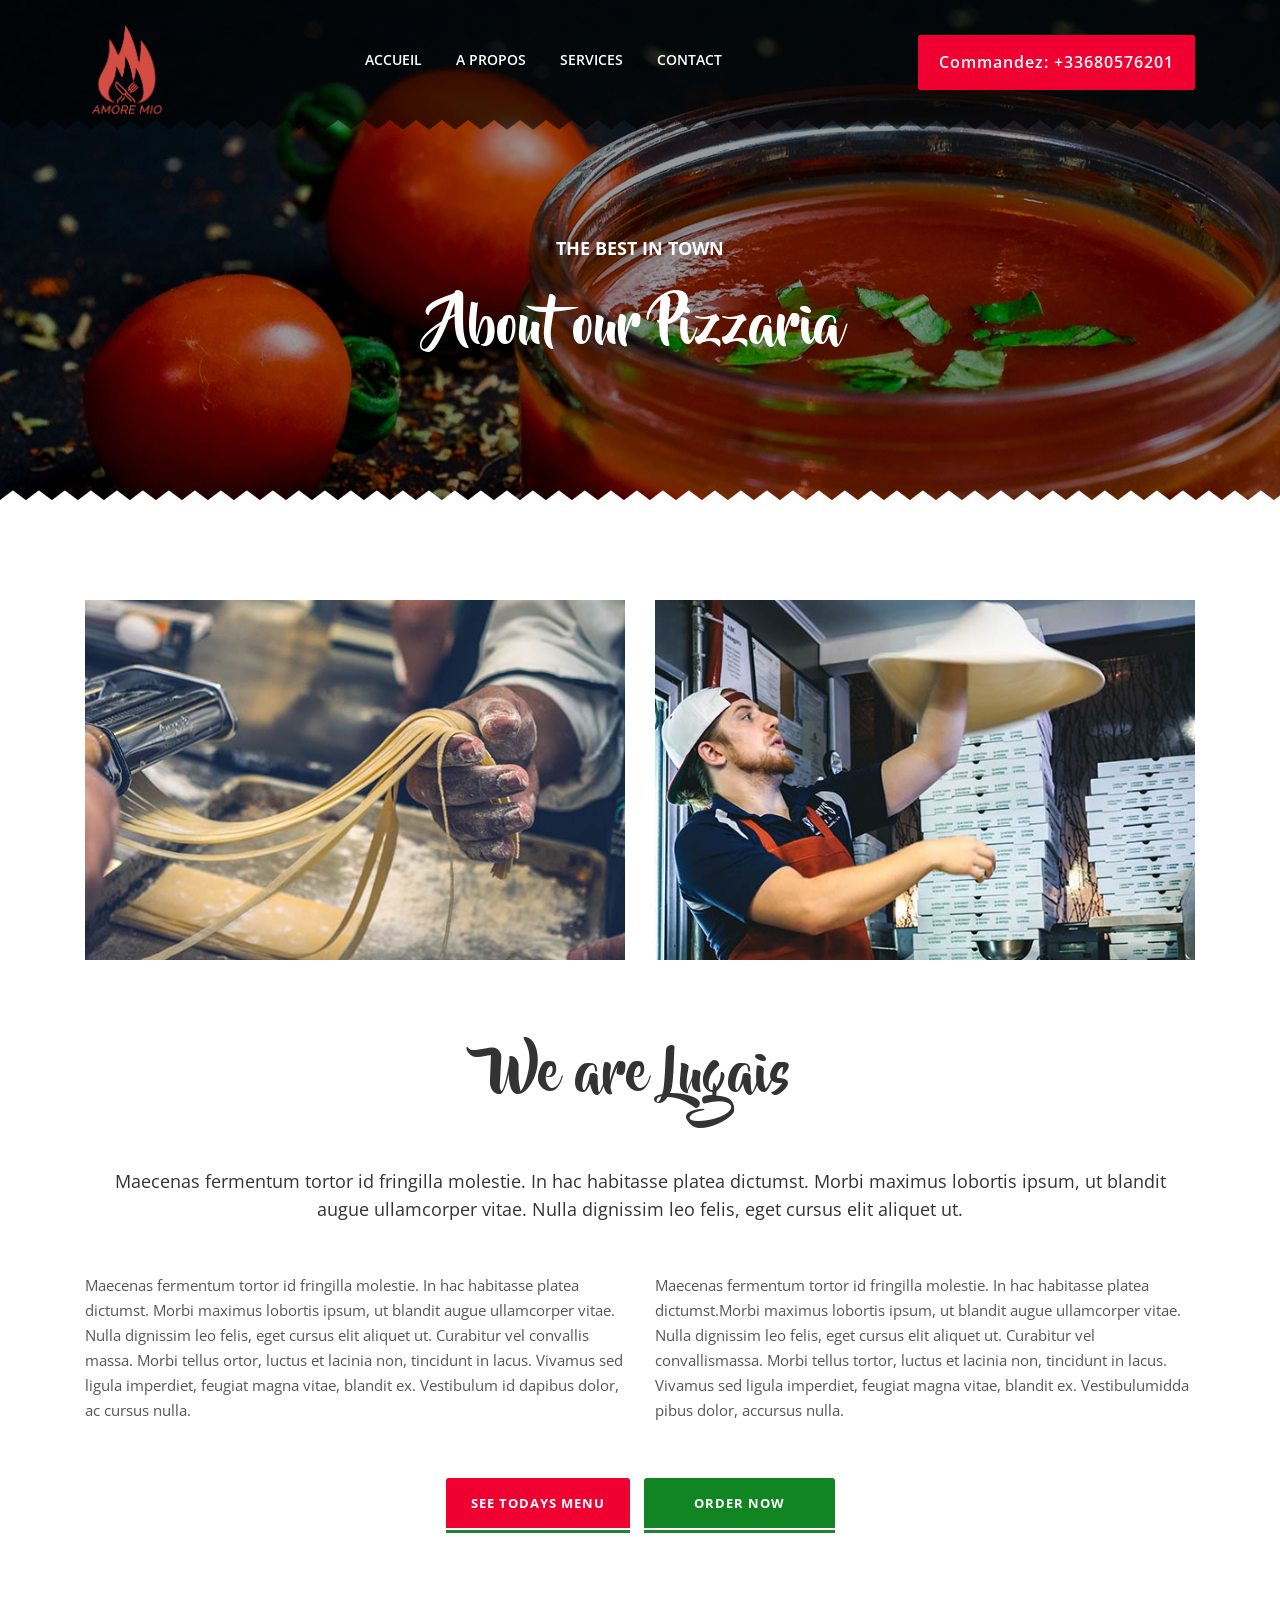
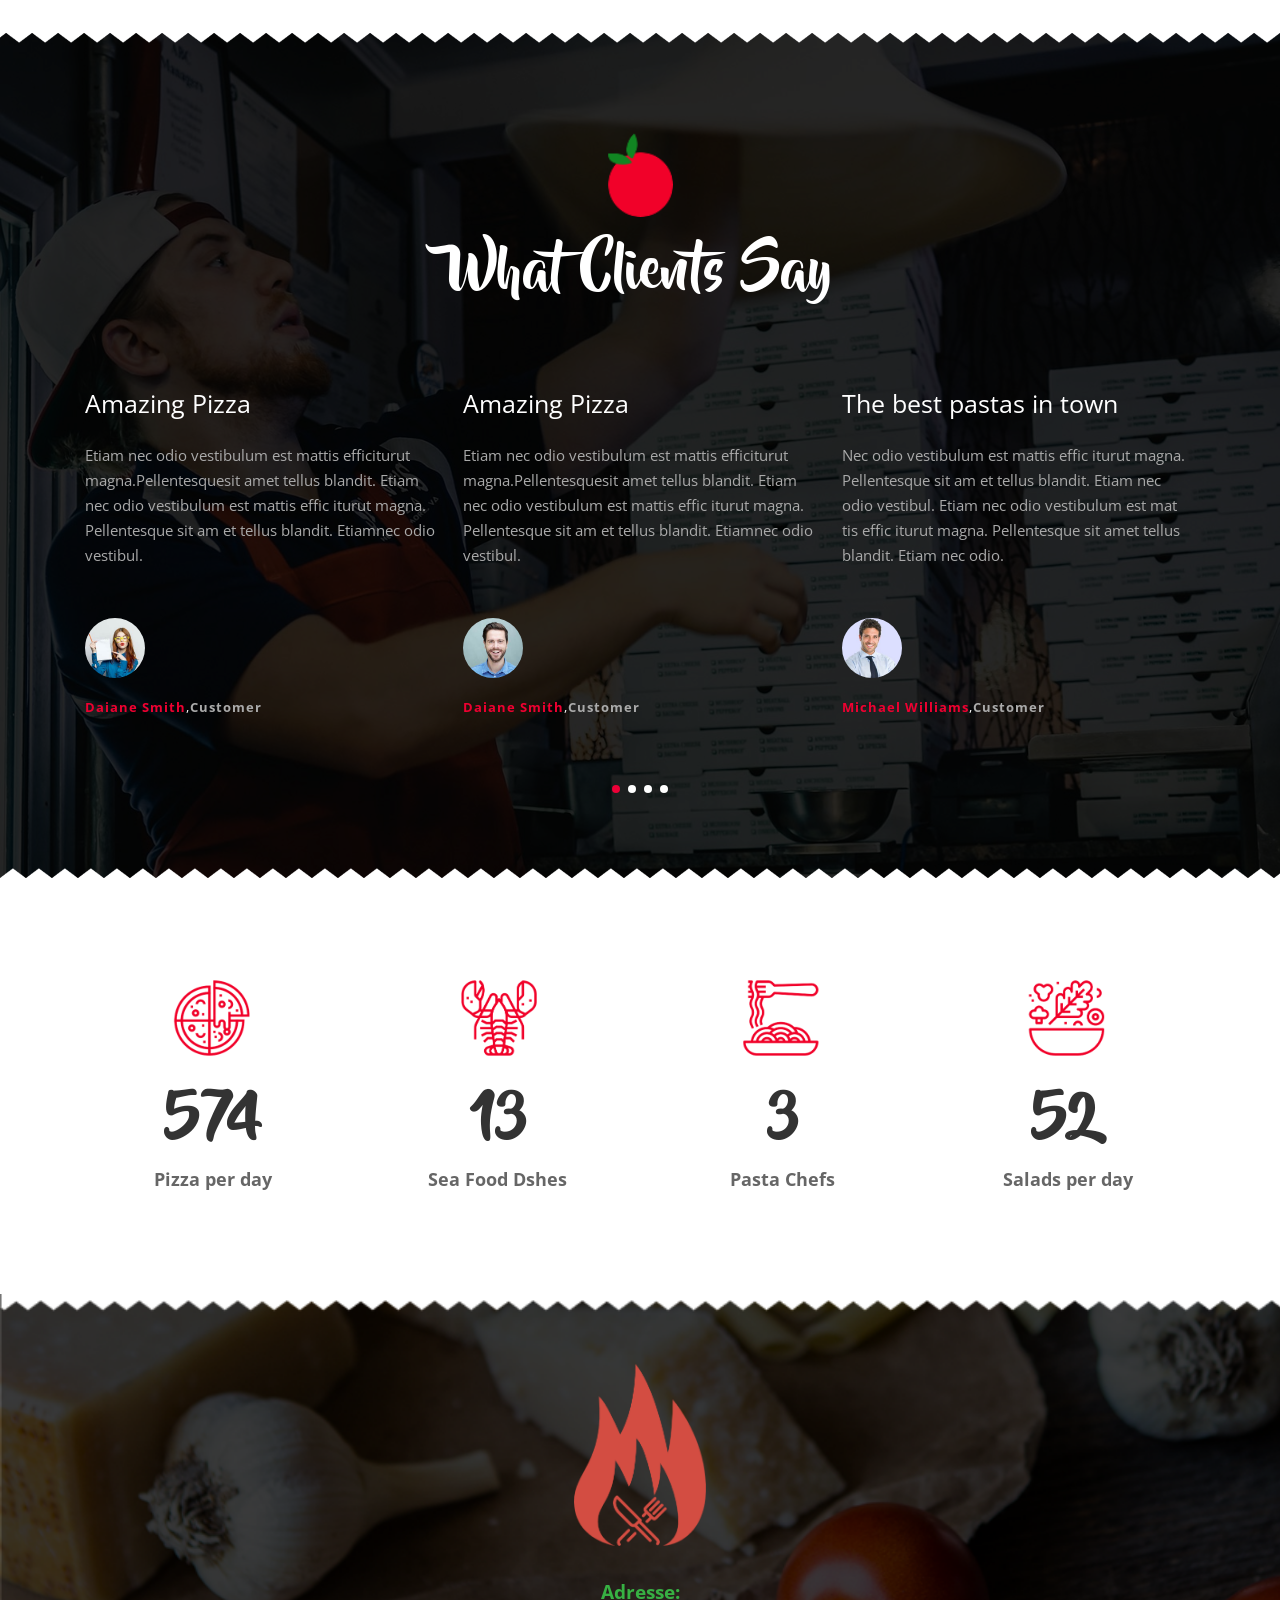
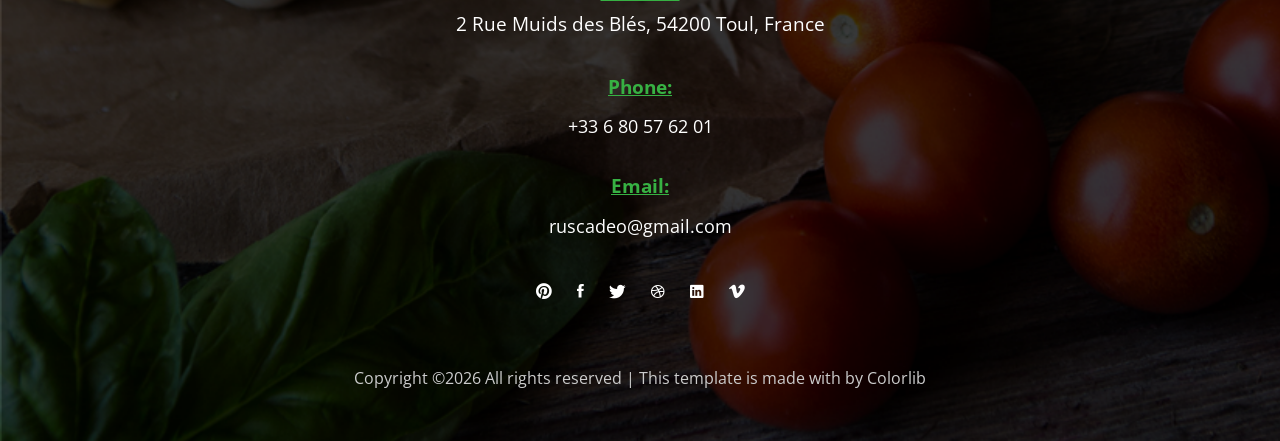
==== commit b3781ac5: "update and translate uptdate all header and footer" ====
--- a/02_about_us.html
+++ b/02_about_us.html
@@ -21,19 +21,19 @@
 
 <header>
         <div class="container">
-                <a class="logo" href="#"><img src="images/logo-white.png" alt="Logo"></a>
+                <a class="logo" href="#"><img src="images/full-logo.png" alt="Logo"></a>
 
                 <div class="right-area">
-                        <h6><a class="plr-20 color-white btn-fill-primary" href="#">ORDER: +34 685 778 8892</a></h6>
+                        <h6><a class="plr-20 color-white btn-fill-primary" href="tel:+33680576201">Commandez: +33680576201</a></h6>
                 </div><!-- right-area -->
 
                 <a class="menu-nav-icon" data-menu="#main-menu" href="#"><i class="ion-navicon"></i></a>
 
                 <ul class="main-menu font-mountainsre" id="main-menu">
-                        <li><a href="index.html">HOME</a></li>
-                        <li><a href="02_about_us.html">ABOUT US</a></li>
+                        <li><a href="index.html">ACCUEIL</a></li>
+                        <li><a href="02_about_us.html">A PROPOS</a></li>
                         <li><a href="03_menu.html">SERVICES</a></li>
-                        <li><a href="04_blog.html">NEWS</a></li>
+                        <!--<li><a href="04_blog.html">NEWS</a></li>-->
                         <li><a href="05_contact.html">CONTACT</a></li>
                 </ul>
 
@@ -207,24 +207,24 @@
 </section><!-- counter-section-->
 
 
-<footer class="pb-50  pt-70 pos-relative">
-        <div class="pos-top triangle-bottom"></div>
+<footer class="pb-50  pt-70 pos-relative footer-bg-1">
+
         <div class="container-fluid">
-                <a href="index.html"><img src="images/logo-white.png" alt="Logo"></a>
+                <a href="index.html"><img id="footerlogo" src="images/logo.png" alt="Logo"></a>
 
                 <div class="pt-30">
-                        <p class="underline-secondary"><b>Address:</b></p>
-                        <p>481 Creekside Lane Avila Beach, CA 93424 </p>
+                        <p class="underline-secondary"><b>Adresse:</b></p>
+                        <p>2 Rue Muids des Blés, 54200 Toul, France </p>
                 </div>
 
                 <div class="pt-30">
                         <p class="underline-secondary mb-10"><b>Phone:</b></p>
-                        <a href="tel:+53 345 7953 32453 ">+53 345 7953 32453 </a>
+                        <a href="tel:+53 345 7953 32453 ">+33 6 80 57 62 01 </a>
                 </div>
 
                 <div class="pt-30">
                         <p class="underline-secondary mb-10"><b>Email:</b></p>
-                        <a href="mailto:yourmail@gmail.com"> yourmail@gmail.com</a>
+                        <a href="mailto:yourmail@gmail.com"> ruscadeo@gmail.com</a>
                 </div>
 
                 <ul class="icon mt-30">
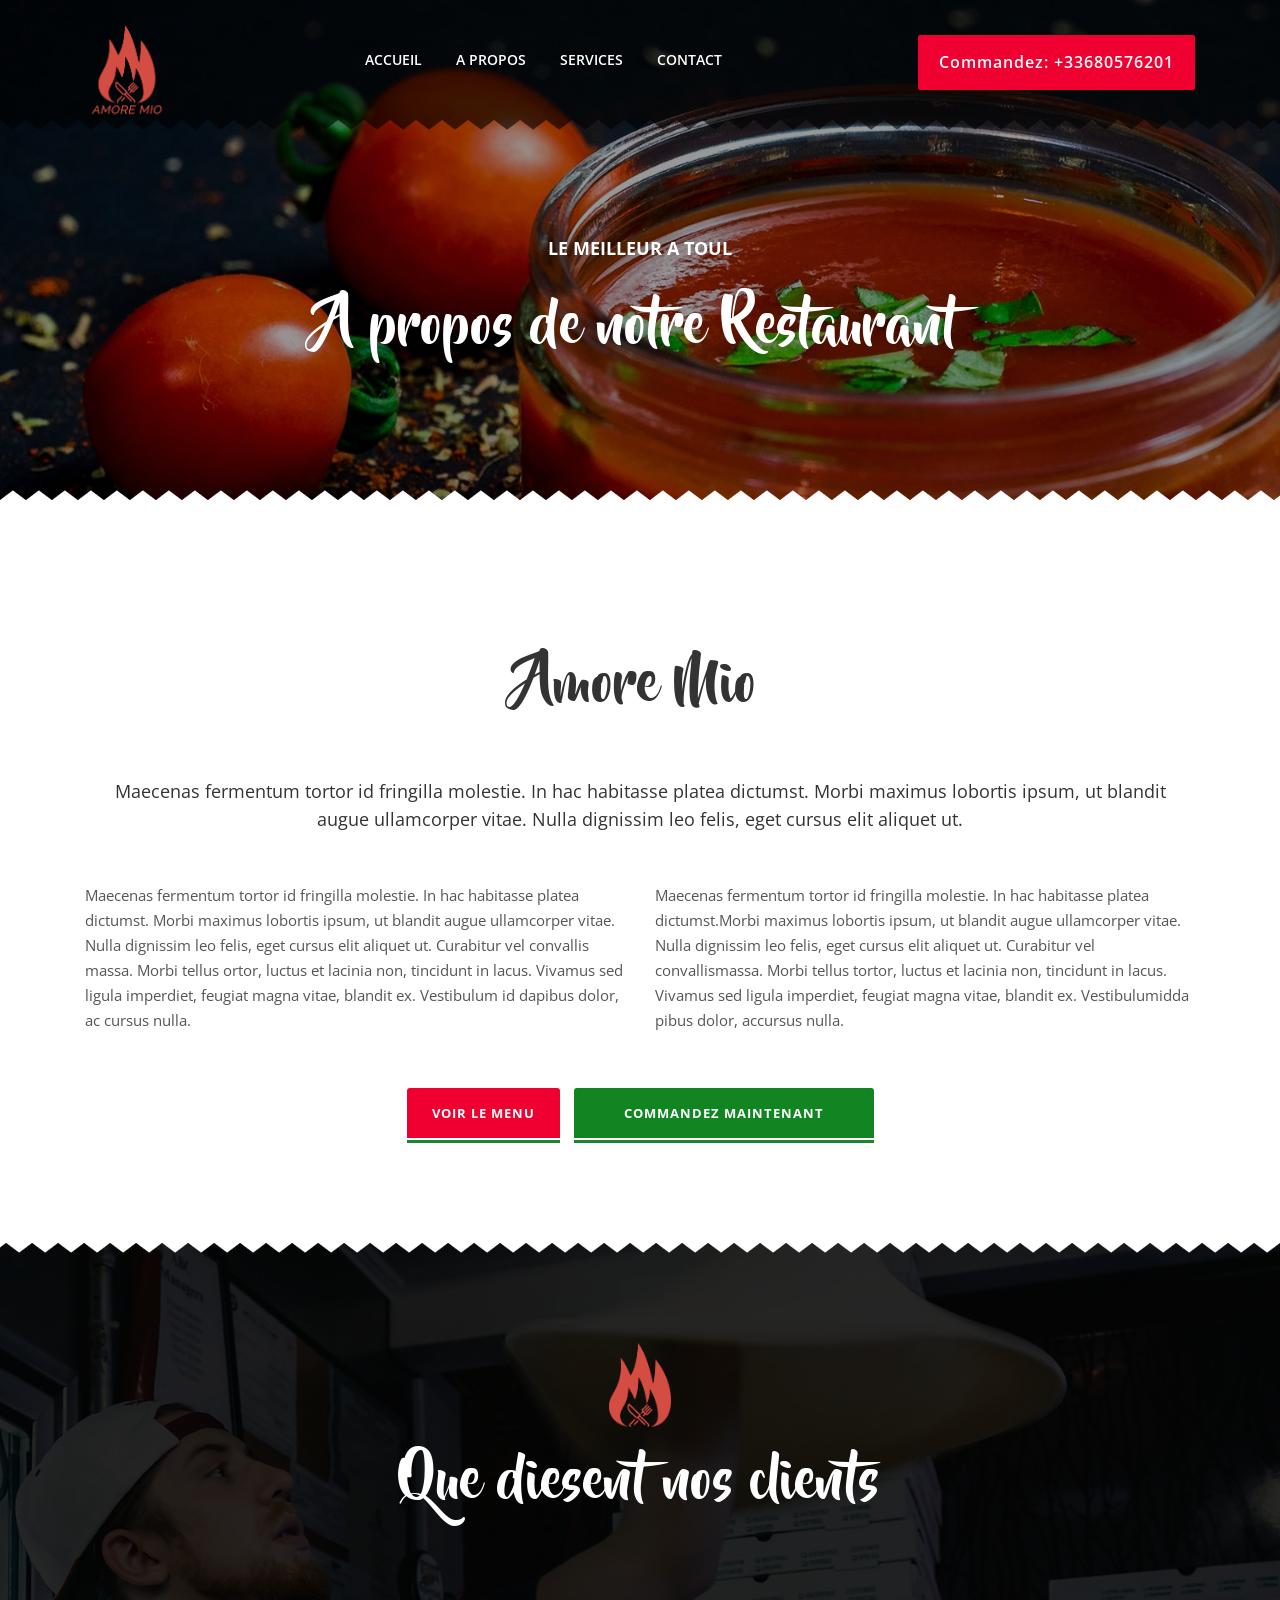
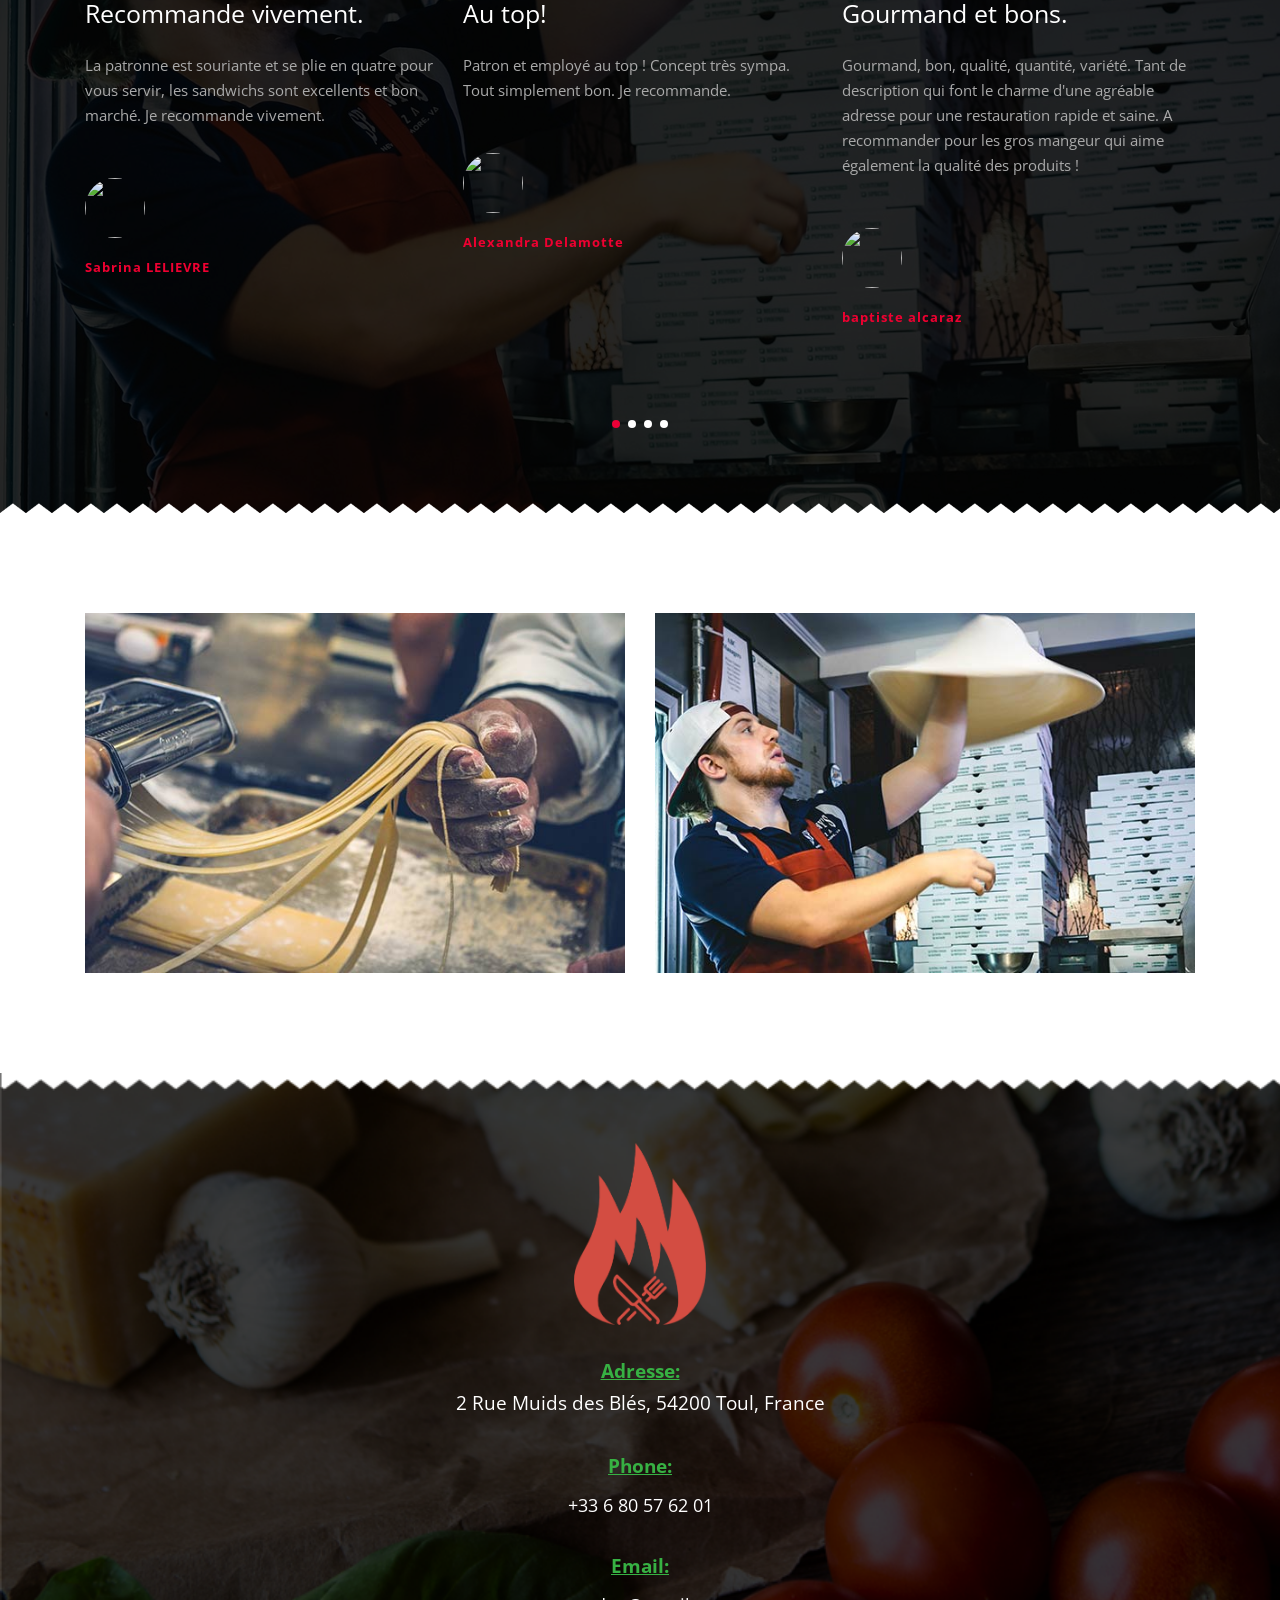
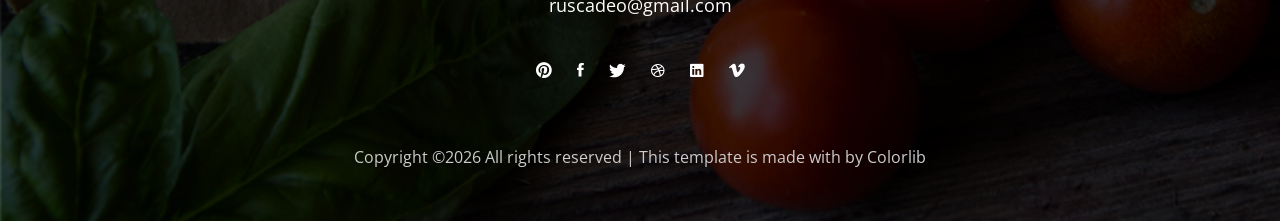
==== commit 65b244ab: "update to a propos a propos almost finished" ====
--- a/02_about_us.html
+++ b/02_about_us.html
@@ -47,8 +47,8 @@
         <div class="container h-100">
                 <div class="dplay-tbl">
                         <div class="dplay-tbl-cell center-text color-white pt-90">
-                                <h5><b>THE BEST IN TOWN</b></h5>
-                                <h2 class="mt-30 mb-15">About our Pizzaria</h2>
+                                <h5><b>LE MEILLEUR A TOUL</b></h5>
+                                <h2 class="mt-30 mb-15">A propos de notre Restaurant</h2>
                         </div><!-- dplay-tbl-cell -->
                 </div><!-- dplay-tbl -->
         </div><!-- container -->
@@ -59,10 +59,9 @@
         <div class="container">
 
                 <div class="row">
-                        <div class="col-md-6"><img class="mb-30" src="images/about-1-600x400.jpg" alt=""></div>
-                        <div class="col-md-6"><img class="mb-30" src="images/about-2-600x400.jpg" alt=""></div>
+                        
                         <div class="col-md-12">
-                                <div class="mt-50 mt-sm-30 mb-50 mb-sm-30 center-text"> <h2>We are Lugais</h2> </div>
+                                <div class="mt-50 mt-sm-30 mb-50 mb-sm-30 center-text"> <h2>Amore Mio</h2> </div>
 
                                 <h5 class="center-text mb-50 mb-sm-30 plr-25">Maecenas fermentum tortor id
                                         fringilla molestie. In  hac habitasse platea dictumst. Morbi maximus lobortis
@@ -88,8 +87,8 @@
                 </div><!-- row -->
 
                 <h6 class="center-text mt-40 mt-sm-30 mb-20">
-                        <a href="#" class="btn-primaryc plr-25 mb-10 mlr-5"><b>SEE TODAYS MENU</b></a>
-                        <a href="#" class="btn-primaryc secondary plr-50 mlr-5 mb-10"><b>ORDER NOW</b></a>
+                        <a href="index.html#menu-section" class="btn-primaryc plr-25 mb-10 mlr-5"><b>VOIR LE MENU</b></a>
+                        <a href="#" class="btn-primaryc secondary plr-50 mlr-5 mb-10"><b>COMMANDEZ MAINTENANT</b></a>
                 </h6>
 
         </div><!-- container -->
@@ -101,8 +100,8 @@
         <div class="pos-top triangle-bottom"></div>
         <div class="container">
                 <div class="heading">
-                        <img class="heading-img" src="images/heading_logo.png" alt="">
-                        <h2>What Clients Say</h2>
+                        <img class="heading-img" src="images/logo.png" alt="">
+                        <h2>Que diesent nos clients</h2>
                 </div>
 
                 <div class="swiper-container" data-slide-effect="slide" data-autoheight="false" data-swiper-speed="500" data-swiper-margin="25" data-swiper-slides-per-view="3"
@@ -110,50 +109,36 @@
 
                         <div class="swiper-wrapper pb-90 pb-sm-60 left-text center-sm-text">
                                 <div class="swiper-slide">
-                                        <h4>Amazing Pizza</h4>
-                                        <p class="color-ash mb-50 mb-sm-30 mt-20">Etiam nec odio vestibulum est mattis
-                                                efficiturut magna.Pellentesquesit amet tellus blandit. Etiam nec odio
-                                                vestibulum est mattis
-                                                effic iturut magna. Pellentesque sit am et tellus blandit. Etiamnec odio
-                                                vestibul. </p>
-                                        <img class="circle-60 mb-20 " src="images/quoto-1-200x200.jpg" alt="">
-                                        <h6><b class="color-primary">Daiane Smith</b>,<b class="color-ash">Customer</b>
+                                        <h4>Recommande vivement.</h4>
+                                        <p class="color-ash mb-50 mb-sm-30 mt-20">La patronne est souriante et se plie en quatre pour vous servir, les sandwichs sont excellents et bon marché. Je recommande vivement. </p>
+                                        <img class="circle-60 mb-20 " src="images/quoto-1-200x200.jp" alt="">
+                                        <h6><b class="color-primary">Sabrina LELIEVRE</b><b class="color-ash"></b>
                                         </h6>
                                 </div><!-- swiper-slide -->
 
                                 <div class="swiper-slide">
-                                        <h4>Amazing Pizza</h4>
-                                        <p class="color-ash mb-50 mb-sm-30 mt-20">Etiam nec odio vestibulum est mattis
-                                                efficiturut magna.Pellentesquesit amet tellus blandit. Etiam nec
-                                                odio vestibulum est mattis
-                                                effic iturut magna. Pellentesque sit am et tellus blandit.
-                                                Etiamnec odio vestibul. </p>
-                                        <img class="circle-60 mb-20" src="images/quoto-2-200x200.jpg" alt="">
-                                        <h6><b class="color-primary">Daiane Smith</b>,<b class="color-ash">Customer</b>
+                                        <h4>Au top!</h4>
+                                        <p class="color-ash mb-50 mb-sm-30 mt-20">Patron et employé au top ! Concept très sympa. Tout simplement bon. Je recommande. </p>
+                                        <img class="circle-60 mb-20" src="images/quoto-2-200x200.jp" alt="">
+                                        <h6><b class="color-primary">Alexandra Delamotte</b><b class="color-ash"></b>
                                         </h6>
                                 </div><!-- swiper-slide -->
 
                                 <div class="swiper-slide">
-                                        <h4>The best pastas in town</h4>
-                                        <p class="color-ash mb-50 mb-sm-30 mt-20">Nec odio vestibulum est mattis
-                                                effic iturut
-                                                magna. Pellentesque sit am et tellus blandit.
-                                                Etiam nec odio vestibul. Etiam nec odio vestibulum est mat tis effic
-                                                iturut magna. Pellentesque sit amet tellus blandit. Etiam nec odio. </p>
-                                        <img class="circle-60 mb-20" src="images/quoto-3-200x200.jpg"
+                                        <h4>Gourmand et bons.</h4>
+                                        <p class="color-ash mb-50 mb-sm-30 mt-20">Gourmand, bon, qualité, quantité, variété. Tant de description qui font le charme d'une agréable adresse pour une restauration rapide et saine. A recommander pour les gros mangeur qui aime également la qualité des produits ! </p>
+                                        <img class="circle-60 mb-20" src="images/quoto-3-200x200.jp"
                                              alt="">
-                                        <h6><b class="color-primary">Michael Williams</b>,<b
-                                                class="color-ash">Customer</b></h6>
-                                </div><!-- swiper-slide -->
-
-                                <div class="swiper-slide">
-                                        <h4>We love it there</h4>
-                                        <p class="color-ash mb-50 mb-sm-30 mt-20">Retiam nec odio vestibulum est
-                                                mattis effic iturut magna. Pellentesque sit amet tellus blandit. Etiam nec odio vestibulum est
-                                                mattis effic iturut magna. Pellentesque sit am et tellus blandit. Etiam nec odio vestibul. </p>
+                                        <h6><b class="color-primary">baptiste alcaraz</b><b
+                                                class="color-ash"></b></h6>
+                                </div><!-- swiper-slide -->
+
+                                <div class="swiper-slide">
+                                        <h4>Très souriant</h4>
+                                        <p class="color-ash mb-50 mb-sm-30 mt-20">Les nouveaux propriétaires sont très souriant et accueillants c’est pizza et sandwich ne rien en avoir avec l’ancien propriétaire super Pâte à pizza et surtout travaille avec des produits frais par rapport à certains pizzeria Continuez comme ça c’est parfait bonne soirée à tous. </p>
                                         <img class="circle-60 mb-20"
-                                             src="images/quoto-1-200x200.jpg" alt="">
-                                        <h6><b class="color-primary">Shawn Gaines</b>,<b class="color-ash">Customer</b>
+                                             src="images/quoto-1-200x200.jp" alt="">
+                                        <h6><b class="color-primary">Ravailler Aydin</b><b class="color-ash"></b>
                                         </h6>
                                 </div><!-- swiper-slide -->
                         </div><!-- swiper-wrapper -->
@@ -166,41 +151,43 @@
 <section class="counter-section section center-text" id="counter">
         <div class="container">
                 <div class="row">
-                        <div class="col-sm-6 col-md-3">
+                        <div class="col-md-6"><img class="mb-30" src="images/about-1-600x400.jpg" alt=""></div>
+                        <div class="col-md-6"><img class="mb-30" src="images/about-2-600x400.jpg" alt=""></div>
+                        <!-- <div class="col-sm-6 col-md-3">
                                 <div class="mb-30 ">
                                         <i class="mlr-auto mb-30  icon-gradient icon-pizza"></i>
-                                        <h2><b><span class="counter-value" data-duration="400" data-count="574">0</span></b>
+                                        <h2><b><span class="counter-value" data-duration="400" data-count="100">0</span></b>
                                         </h2>
                                         <h5 class="semi-black"><b>Pizza per day</b></h5>
                                 </div><!-- margin-b-30 -->
-                        </div><!-- col-md-3-->
-
-                        <div class="col-sm-6 col-md-3">
-                                <div class="mb-30">
-                                        <i class="mlr-auto mb-30 icon-gradient icon-sea-food"></i>
-                                        <h2><b><span class="counter-value" data-duration="1400" data-count="14">0</span></b>
-                                        </h2>
-                                        <h5 class="semi-black"><b>Sea Food Dshes</b></h5>
-                                </div><!-- margin-b-30 -->
-                        </div><!-- col-md-3-->
+                        </div><!-- col-md-3--
 
                         <div class="col-sm-6 col-md-3">
                                 <div class="mb-30">
                                         <i class="mlr-auto mb-30 icon-gradient icon-pasta"></i>
                                         <h2><b><span class="counter-value" data-duration="300"
-                                                     data-count="3">0</span></b></h2>
-                                        <h5 class="semi-black"><b>Pasta Chefs</b></h5>
-                                </div><!-- margin-b-30 -->
-                        </div><!-- col-md-3-->
+                                                     data-count="20">0</span></b></h2>
+                                        <h5 class="semi-black"><b>Burger </b></h5>
+                                </div><!-- margin-b-30 -->
+                        </div><!-- col-md-3--
 
                         <div class="col-sm-6 col-md-3">
                                 <div class="mb-30">
                                         <i class="mlr-auto mb-30 icon-gradient icon-salad"></i>
-                                        <h2><b><span class="counter-value" data-duration="1000" data-count="52">0</span></b>
+                                        <h2><b><span class="counter-value" data-duration="1000" data-count="17">0</span></b>
                                         </h2>
                                         <h5 class="semi-black"><b>Salads per day</b></h5>
                                 </div><!-- margin-b-30 -->
-                        </div><!-- col-md-3-->
+                        </div><!-- col-md-3--
+                    
+                        <div class="col-sm-6 col-md-3">
+                                <div class="mb-30">
+                                        <i class="mlr-auto mb-30 icon-gradient icon-sea-food"></i>
+                                        <h2><b><span class="counter-value" data-duration="1400" data-count="1000">0</span></b>
+                                        </h2>
+                                        <h5 class="semi-black"><b>Client satisfait</b></h5>
+                                </div><!-- margin-b-30 -->
+                        </div><!-- col-md-3--> 
 
                 </div><!-- row-->
         </div><!-- container-->
